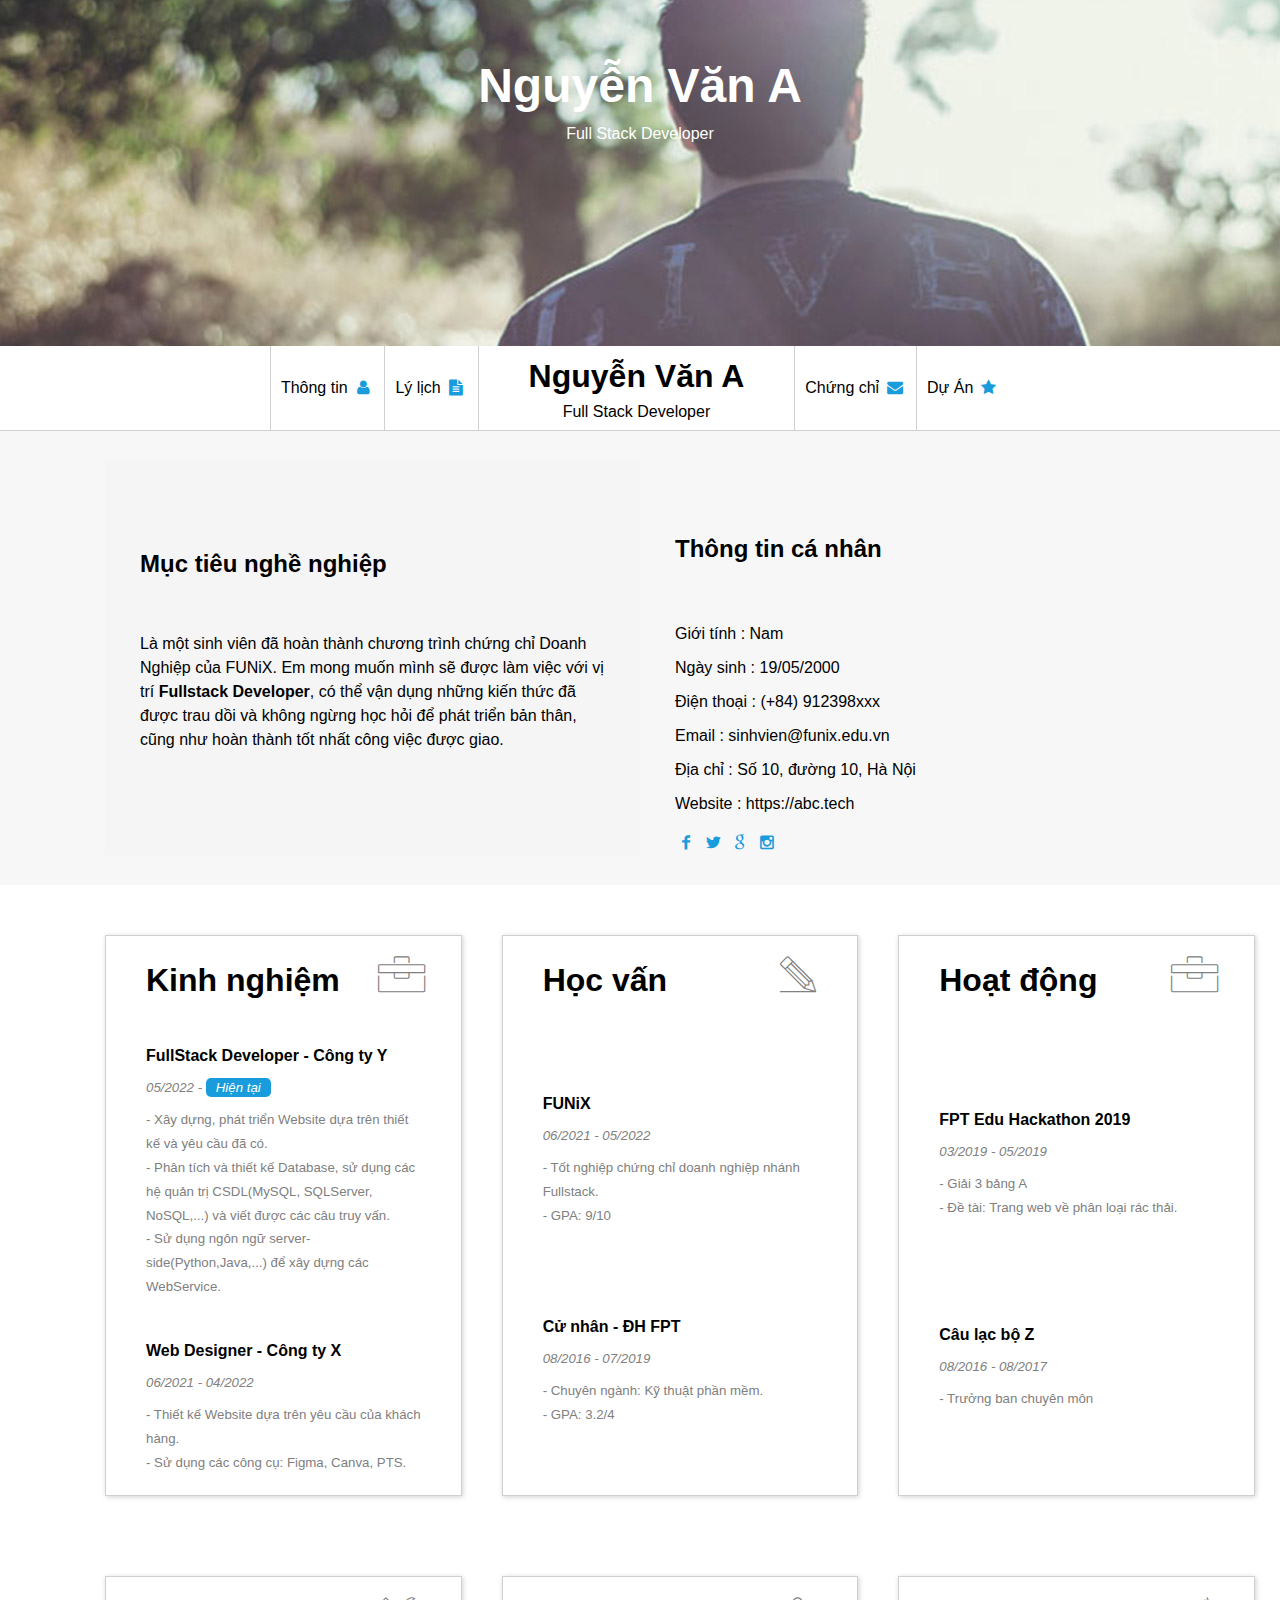
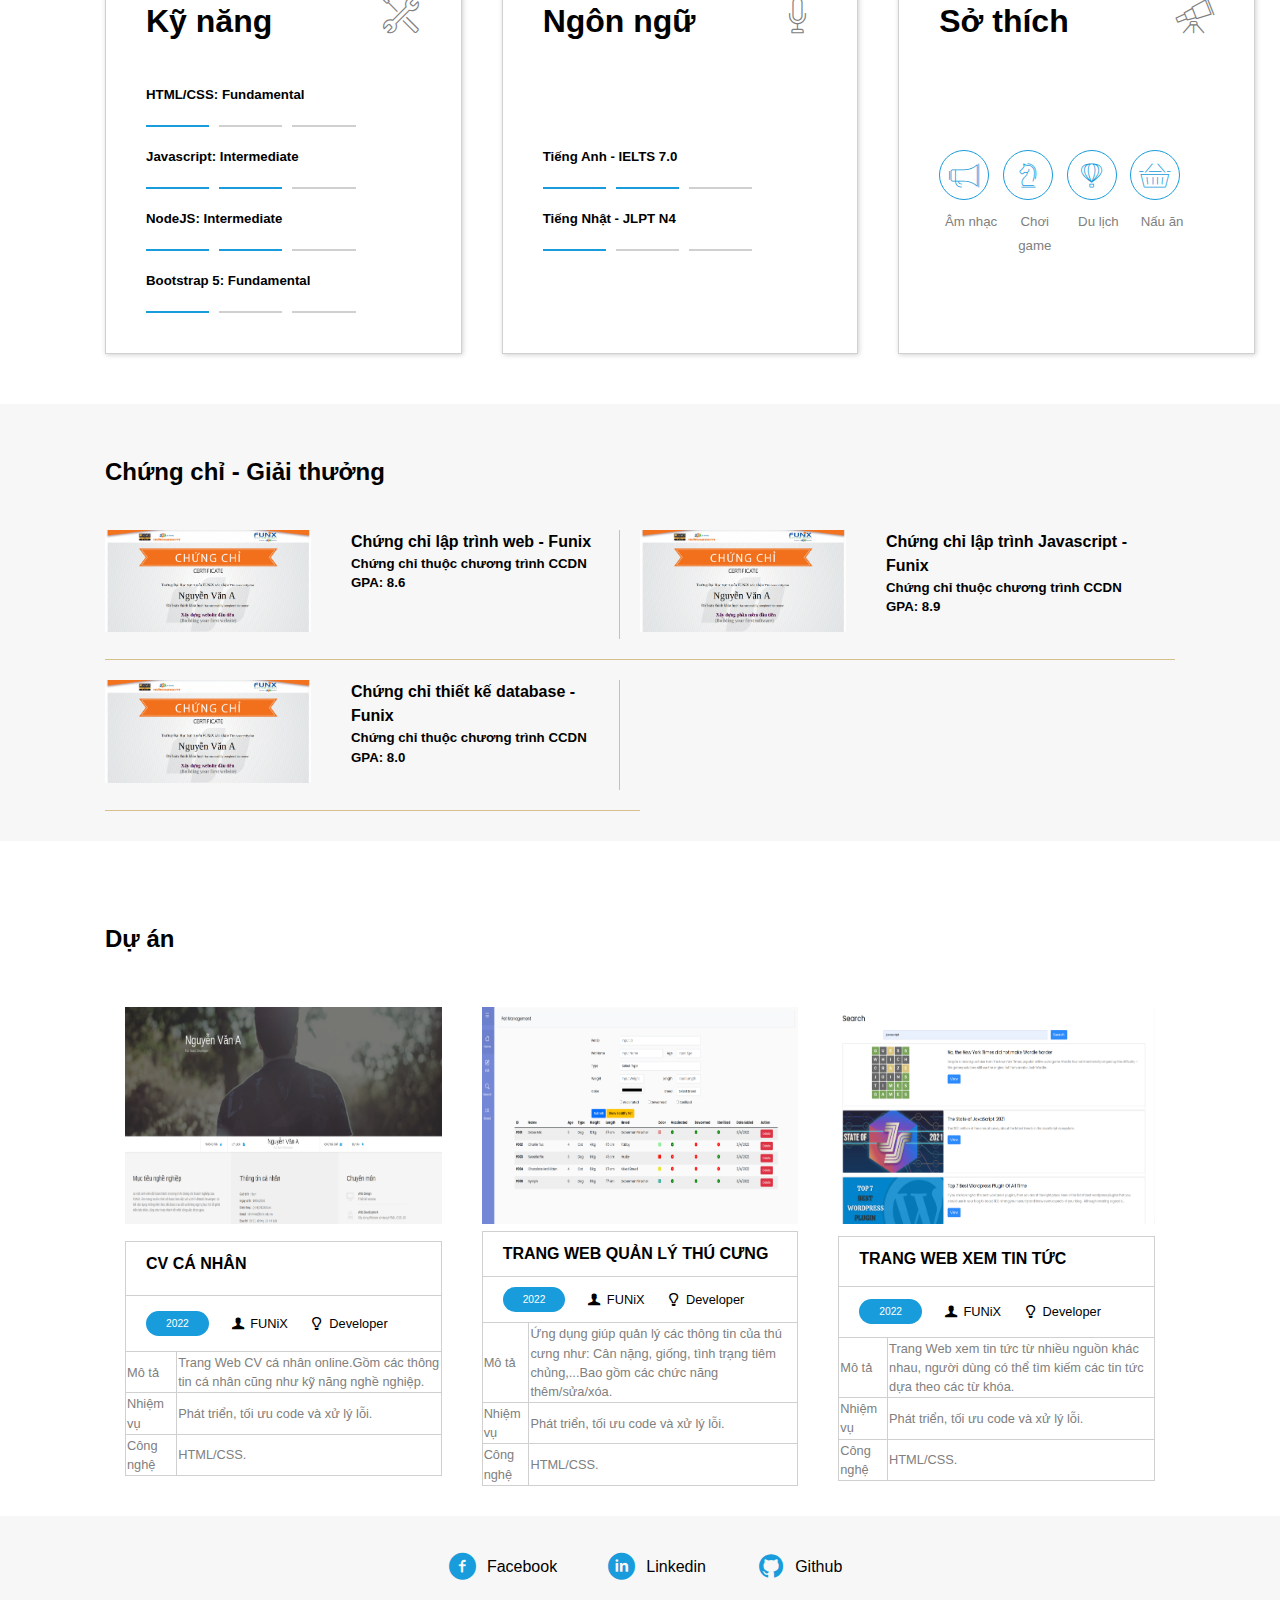
==== index.html @ f77d4abd "Add files via upload" ====
<!DOCTYPE html>
<html lang="en">
  <head>
    <meta charset="UTF-8" />
    <meta http-equiv="X-UA-Compatible" content="IE=edge" />
    <meta name="viewport" content="width=device-width, initial-scale=1.0" />
    <link rel="stylesheet" href="./css/font.css" />
    <link rel="stylesheet" href="./css/laptop.css" />
    <link rel="stylesheet" href="./css/tablet.css" />
    <link rel="stylesheet" href="./css/mobile.css" />
    <link
      href="https://cdn.jsdelivr.net/npm/bootstrap@5.0.2/dist/css/bootstrap.min.css"
      rel="stylesheet"
      integrity="sha384-EVSTQN3/azprG1Anm3QDgpJLIm9Nao0Yz1ztcQTwFspd3yD65VohhpuuCOmLASjC"
      crossorigin="anonymous"
    />
    <title>Assignment 02</title>
  </head>
  <body>
    <!-- Banner -->
    <div id="banner">
      <!-- <img src="/images/banner.jpg" alt="banner" /> -->
      <div class="banner-note">
        <h1 class="name-banner">Nguyễn Văn A</h1>
        <span>Full Stack Developer</span>
      </div>
    </div>
    <!-- Nav-bar -->
    <section id="nav-bar">
      <nav class="container">
        <a href="#">Thông tin <i class="icon-user"></i></a>
        <a href="#">Lý lịch <i class="icon-doc-text-inv"></i></a>
        <div class="name">
          <h1>Nguyễn Văn A</h1>
          <span>Full Stack Developer</span>
        </div>
        <a href="#">Chứng chỉ <i class="icon-mail-alt"></i></a>
        <a href="#">Dự Án <i class="icon-star-1"></i></a>
      </nav>
    </section>
    <!-- Target and personnal info -->
    <section id="about" class="bg-grey">
      <div class="container">
        <!-- target -->
        <div id="target">
          <h1 class="section-title">Mục tiêu nghề nghiệp</h1>
          <p>
            Là một sinh viên đã hoàn thành chương trình chứng chỉ Doanh Nghiệp
            của FUNiX. Em mong muốn mình sẽ được làm việc với vị trí
            <b>Fullstack Developer</b>, có thể vận dụng những kiến thức đã được
            trau dồi và không ngừng học hỏi để phát triển bản thân, cũng như
            hoàn thành tốt nhất công việc được giao.
          </p>
        </div>
        <!-- personal-info -->
        <div id="personal-info" style="margin-top: 20px">
          <h1 class="section-title">Thông tin cá nhân</h1>
          <ul class="mt-40 info">
            <li><span>Giới tính</span> : Nam</li>
            <li><span>Ngày sinh</span> : 19/05/2000</li>
            <li><span>Điện thoại</span> : (+84) 912398xxx</li>
            <li><span>Email</span> : sinhvien@funix.edu.vn</li>
            <li><span>Địa chỉ</span> : Số 10, đường 10, Hà Nội</li>
            <li><span>Website</span> : https://abc.tech</li>
          </ul>
          <div class="icon">
            <i class="icon-facebook-1"></i>
            <i class="icon-twitter"></i>
            <i class="icon-google"></i>
            <i class="icon-instagram"></i>
          </div>
        </div>
      </div>
    </section>
    <!-- job-info -->
    <section id="job-info">
      <div class="container">
        <div class="column-item" style="margin-top: 20px">
          <h1>Kinh nghiệm</h1>
          <i class="ic-toolbox"></i>
          <div class="work-detail">
            <h4>FullStack Developer - Công ty Y</h4>
            <div class="time-line">
              <h5>05/2022 - <span class="recent">Hiện tại</span></h5>
            </div>
            <div class="work-content">
              <h5>
                - Xây dựng, phát triển Website dựa trên thiết kế và yêu cầu đã
                có.<br />
                - Phân tích và thiết kế Database, sử dụng các hệ quản trị
                CSDL(MySQL, SQLServer, NoSQL,...) và viết được các câu truy
                vấn.<br />
                - Sử dụng ngôn ngữ server-side(Python,Java,...) để xây dựng các
                WebService.
              </h5>
            </div>
          </div>
          <div class="work-detail">
            <div class="name-work">
              <h4>Web Designer - Công ty X</h4>
            </div>
            <div class="time-line">
              <h5>06/2021 - 04/2022</h5>
            </div>
            <div class="work-content">
              <h5>
                - Thiết kế Website dựa trên yêu cầu của khách hàng.<br />
                - Sử dụng các công cụ: Figma, Canva, PTS.
              </h5>
            </div>
          </div>
        </div>
        <div class="column-item" style="margin-top: 20px">
          <h1>Học vấn</h1>
          <i class="ic-pencil"></i>
          <div class="work-detail">
            <div class="name-work">
              <h4>FUNiX</h4>
            </div>
            <div class="time-line">
              <h5>06/2021 - 05/2022</h5>
            </div>
            <div class="work-content">
              <h5>
                - Tốt nghiệp chứng chỉ doanh nghiệp nhánh Fullstack.<br />
                - GPA: 9/10
              </h5>
            </div>
          </div>
          <div class="work-detail">
            <div class="name-work">
              <h4>Cử nhân - ĐH FPT</h4>
            </div>
            <div class="time-line">
              <h5>08/2016 - 07/2019</h5>
            </div>
            <div class="work-content">
              <h5>
                - Chuyên ngành: Kỹ thuật phần mềm.<br />
                - GPA: 3.2/4
              </h5>
            </div>
          </div>
        </div>
        <div class="column-item" style="margin-top: 20px">
          <h1>Hoạt động</h1>
          <i class="ic-toolbox"></i>
          <div class="work-detail">
            <div class="name-work">
              <h4>FPT Edu Hackathon 2019</h4>
            </div>
            <div class="time-line">
              <h5>03/2019 - 05/2019</h5>
            </div>
            <div class="work-content">
              <h5>
                - Giải 3 bảng A<br />
                - Đề tài: Trang web về phân loại rác thải.
              </h5>
            </div>
          </div>
          <div class="work-detail">
            <div class="name-work">
              <h4>Câu lạc bộ Z</h4>
            </div>
            <div class="time-line">
              <h5>08/2016 - 08/2017</h5>
            </div>
            <div class="work-content">
              <h5>- Trưởng ban chuyên môn</h5>
            </div>
          </div>
        </div>
        <div class="column-item" style="margin-top: 20px">
          <h1>Kỹ năng</h1>
          <i class="ic-tools-2"></i>
          <div class="skill">
            <div class="skill-item">
              <div class="skill-name">
                <h5>HTML/CSS: Fundamental</h5>
              </div>
              <div class="rate">
                <div class="active"></div>
                <div class="non-active"></div>
                <div class="non-active"></div>
              </div>
            </div>
            <div class="skill-item">
              <div class="skill-name">
                <h5>Javascript: Intermediate</h5>
              </div>
              <div class="rate">
                <div class="active"></div>
                <div class="active"></div>
                <div class="non-active"></div>
              </div>
            </div>
            <div class="skill-item">
              <div class="skill-name">
                <h5>NodeJS: Intermediate</h5>
              </div>
              <div class="rate">
                <div class="active"></div>
                <div class="active"></div>
                <div class="non-active"></div>
              </div>
            </div>
            <div class="skill-item">
              <div class="skill-name">
                <h5>Bootstrap 5: Fundamental</h5>
              </div>
              <div class="rate">
                <div class="active"></div>
                <div class="non-active"></div>
                <div class="non-active"></div>
              </div>
            </div>
          </div>
        </div>
        <div class="column-item" style="margin-top: 20px">
          <h1>Ngôn ngữ</h1>
          <i class="ic-mic"></i>
          <div class="language">
            <div class="language-item">
              <div class="language-name">
                <h5>Tiếng Anh - IELTS 7.0</h5>
              </div>
              <div class="rate">
                <div class="active"></div>
                <div class="active"></div>
                <div class="non-active"></div>
              </div>
            </div>
            <div class="language-item">
              <div class="language-name">
                <h5>Tiếng Nhật - JLPT N4</h5>
              </div>
              <div class="rate">
                <div class="active"></div>
                <div class="non-active"></div>
                <div class="non-active"></div>
              </div>
            </div>
          </div>
        </div>

        <div class="column-item" style="margin-top: 20px">
          <h1>Sở thích</h1>
          <i class="ic-telescope"></i>
          <div class="hobbies">
            <div class="hobbies-item">
              <i class="ic-megaphone"></i>
              <h5>Âm nhạc</h5>
            </div>
            <div class="hobbies-item">
              <i class="ic-strategy"></i>
              <h5>Chơi game</h5>
            </div>
            <div class="hobbies-item">
              <i class="ic-hotairballoon"></i>
              <h5>Du lịch</h5>
            </div>
            <div class="hobbies-item">
              <i class="ic-basket"></i>
              <h5>Nấu ăn</h5>
            </div>
          </div>
        </div>
      </div>
    </section>
    <!-- certificate -->
    <section id="certificate" class="bg-grey">
      <div class="container">
        <h1 class="section-title">Chứng chỉ - Giải thưởng</h1>
        <div class="row-certificate">
          <div class="certificate-item">
            <div class="certificate-image">
              <img src="./images/Cert_WEB.png" />
            </div>
            <div class="certificate-content">
              <h4 class="certificate-name">Chứng chỉ lập trình web - Funix</h4>
              <h5>
                Chứng chỉ thuộc chương trình CCDN<br />
                GPA: 8.6
              </h5>
            </div>
          </div>
          <div class="certificate-item">
            <div class="certificate-image">
              <img src="./images/Cert_PRF.png" />
            </div>
            <div class="certificate-content">
              <h4 class="certificate-name">
                Chứng chỉ lập trình Javascript - Funix
              </h4>
              <h5>
                Chứng chỉ thuộc chương trình CCDN<br />
                GPA: 8.9
              </h5>
            </div>
          </div>
          <div class="certificate-item">
            <div class="certificate-image">
              <img src="./images/Cert_DBI.png" />
            </div>
            <div class="certificate-content">
              <h4 class="certificate-name">
                Chứng chỉ thiết kế database - Funix
              </h4>
              <h5>
                Chứng chỉ thuộc chương trình CCDN<br />
                GPA: 8.0
              </h5>
            </div>
          </div>
        </div>
      </div>
    </section>
    <!-- Project -->
    <section id="project">
      <div class="container">
        <h1 class="section-title">Dự án</h1>
        <div class="row-project">
          <div class="project-item">
            <div class="project-image">
              <img src="images/project_1.png" alt="project cv ca nhan" />
            </div>
            <h4 class="project-name">CV cá nhân</h4>
            <div class="time-line">
              <div class="year">2022</div>
              <div class="company"><i class="icon-user-1"></i> FUNiX</div>
              <div class="position"><i class="icon-lamp"></i> Developer</div>
            </div>
            <div class="project-description">
              <table>
                <tbody>
                  <tr>
                    <td>Mô tả</td>
                    <td>
                      Trang Web CV cá nhân online.Gồm các thông tin cá nhân cũng
                      như kỹ năng nghề nghiệp.
                    </td>
                  </tr>
                  <tr>
                    <td>Nhiệm vụ</td>
                    <td>Phát triển, tối ưu code và xử lý lỗi.</td>
                  </tr>
                  <tr>
                    <td>Công nghệ</td>
                    <td>HTML/CSS.</td>
                  </tr>
                </tbody>
              </table>
            </div>
          </div>
          <div class="project-item">
            <div class="project-image">
              <img
                src="images/project_2.png"
                alt="project trang web quan ly thu cung"
              />
            </div>
            <h4 class="project-name">Trang web quản lý thú cưng</h4>
            <div class="time-line">
              <div class="year">2022</div>
              <div class="company"><i class="icon-user-1"></i> FUNiX</div>
              <div class="position"><i class="icon-lamp"></i> Developer</div>
            </div>
            <div class="project-description">
              <table>
                <tbody>
                  <tr>
                    <td>Mô tả</td>
                    <td>
                      Ứng dụng giúp quản lý các thông tin của thú cưng như: Cân
                      nặng, giống, tình trạng tiêm chủng,...Bao gồm các chức
                      năng thêm/sửa/xóa.
                    </td>
                  </tr>
                  <tr>
                    <td>Nhiệm vụ</td>
                    <td>Phát triển, tối ưu code và xử lý lỗi.</td>
                  </tr>
                  <tr>
                    <td>Công nghệ</td>
                    <td>HTML/CSS.</td>
                  </tr>
                </tbody>
              </table>
            </div>
          </div>
          <div class="project-item">
            <div class="project-image">
              <img
                src="images/project_3.png"
                alt="project trang web xem tin tuc"
              />
            </div>
            <h4 class="project-name">Trang web xem tin tức</h4>
            <div class="time-line">
              <div class="year">2022</div>
              <div class="company"><i class="icon-user-1"></i> FUNiX</div>
              <div class="position"><i class="icon-lamp"></i> Developer</div>
            </div>
            <div class="project-description">
              <table>
                <tbody>
                  <tr>
                    <td>Mô tả</td>
                    <td>
                      Trang Web xem tin tức từ nhiều nguồn khác nhau, người dùng
                      có thể tìm kiếm các tin tức dựa theo các từ khóa.
                    </td>
                  </tr>
                  <tr>
                    <td>Nhiệm vụ</td>
                    <td>Phát triển, tối ưu code và xử lý lỗi.</td>
                  </tr>
                  <tr>
                    <td>Công nghệ</td>
                    <td>HTML/CSS.</td>
                  </tr>
                </tbody>
              </table>
            </div>
          </div>
        </div>
      </div>
    </section>
    <!-- Footer -->
    <section id="footer" class="bg-grey">
      <div class="container">
        <ul>
          <li><i class="icon-facebook-circled"></i>Facebook</li>
          <li><i class="icon-linkedin-circled"></i>Linkedin</li>
          <li><i class="icon-github-circled"></i>Github</li>
        </ul>
      </div>
    </section>
    <!-- Javascript -->
    <script
      src="https://cdn.jsdelivr.net/npm/bootstrap@5.0.2/dist/js/bootstrap.bundle.min.js"
      integrity="sha384-MrcW6ZMFYlzcLA8Nl+NtUVF0sA7MsXsP1UyJoMp4YLEuNSfAP+JcXn/tWtIaxVXM"
      crossorigin="anonymous"
    ></script>
  </body>
</html>
---- css/font.css ----
@font-face {
	font-family: 'open_sanslight';
	src: url('../fonts/OpenSans-Light-webfont.eot');
	src: url('../fonts/OpenSans-Light-webfont.eot#iefix') format('embedded-opentype'),
		url('../fonts/OpenSans-Light-webfont.woff') format('woff'),
		url('../fonts/OpenSans-Light-webfont.ttf') format('truetype'),
		url('../fonts/OpenSans-Light-webfont.svg#open_sanslight') format('svg');
	font-weight: normal;
	font-style: normal;

}

@font-face {
	font-family: 'open_sansitalic';
	src: url('../fonts/OpenSans-Italic-webfont.eot');
	src: url('../fonts/OpenSans-Italic-webfont.eot#iefix') format('embedded-opentype'),
		url('../fonts/OpenSans-Italic-webfont.woff') format('woff'),
		url('../fonts/OpenSans-Italic-webfont.ttf') format('truetype'),
		url('../fonts/OpenSans-Italic-webfont.svg#open_sansitalic') format('svg');
	font-weight: normal;
	font-style: normal;

}

@font-face {
	font-family: 'open_sanssemibold';
	src: url('../fonts/OpenSans-Semibold-webfont.eot');
	src: url('../fonts/OpenSans-Semibold-webfont.eot#iefix') format('embedded-opentype'),
		url('../fonts/OpenSans-Semibold-webfont.woff') format('woff'),
		url('../fonts/OpenSans-Semibold-webfont.ttf') format('truetype'),
		url('../fonts/OpenSans-Semibold-webfont.svg#open_sanssemibold') format('svg');
	font-weight: normal;
	font-style: normal;

}


@font-face {
	font-family: 'open_sanslight_italic';
	src: url('../fonts/OpenSans-LightItalic-webfont.eot');
	src: url('../fonts/OpenSans-LightItalic-webfont.eot#iefix') format('embedded-opentype'),
		url('../fonts/OpenSans-LightItalic-webfont.woff') format('woff'),
		url('../fonts/OpenSans-LightItalic-webfont.ttf') format('truetype'),
		url('../fonts/OpenSans-LightItalic-webfont.svg#open_sanslight_italic') format('svg');
	font-weight: normal;
	font-style: normal;

}

@font-face {
	font-family: 'open_sansregular';
	src: url('../fonts/OpenSans-Regular-webfont.eot');
	src: url('../fonts/OpenSans-Regular-webfont.eot#iefix') format('embedded-opentype'),
		url('../fonts/OpenSans-Regular-webfont.woff') format('woff'),
		url('../fonts/OpenSans-Regular-webfont.ttf') format('truetype'),
		url('../fonts/OpenSans-Regular-webfont.svg#open_sansregular') format('svg');
	font-weight: normal;
	font-style: normal;

}


@font-face {
	font-family: 'fontello';
	src: url('../fonts/fontello.eot');
	src: url('../fonts/fontello.eot#iefix') format('embedded-opentype'),
		url('../fonts/fontello.woff') format('woff'),
		url('../fonts/fontello.ttf') format('truetype'),
		url('../fonts/fontello.svg#fontello') format('svg');
	font-weight: normal;
	font-style: normal;
}

[class^="icon-"]:before,
[class*=" icon-"]:before {
	font-family: "fontello";
	font-style: normal;
	font-weight: normal;
	speak-as: none;

	display: inline-block;
	text-decoration: inherit;
	width: 1em;
	margin-right: .2em;
	text-align: center;
	/* opacity: .8; */

	/* For safety - reset parent styles, that can break glyph codes*/
	font-variant: normal;
	text-transform: none;

	/* fix buttons height, for twitter bootstrap */
	line-height: 1em;

	/* Animation center compensation - margins should be symmetric */
	/* remove if not needed */
	margin-left: .2em;

	/* you can be more comfortable with increased icons size */
	/* font-size: 120%; */

	/* Font smoothing. That was taken from TWBS */
	-webkit-font-smoothing: antialiased;
	-moz-osx-font-smoothing: grayscale;

	/* Uncomment for 3D effect */
	/* text-shadow: 1px 1px 1px rgba(127, 127, 127, 0.3); */
}

.icon-emo-happy:before {
	content: '\e800';
}

/* '' */
.icon-emo-wink:before {
	content: '\e801';
}

/* '' */
.icon-emo-wink2:before {
	content: '\e802';
}

/* '' */
.icon-emo-unhappy:before {
	content: '\e803';
}

/* '' */
.icon-emo-sleep:before {
	content: '\e804';
}

/* '' */
.icon-emo-thumbsup:before {
	content: '\e805';
}

/* '' */
.icon-emo-devil:before {
	content: '\e806';
}

/* '' */
.icon-emo-surprised:before {
	content: '\e807';
}

/* '' */
.icon-emo-tongue:before {
	content: '\e808';
}

/* '' */
.icon-emo-coffee:before {
	content: '\e809';
}

/* '' */
.icon-emo-sunglasses:before {
	content: '\e80a';
}

/* '' */
.icon-emo-displeased:before {
	content: '\e80b';
}

/* '' */
.icon-emo-beer:before {
	content: '\e80c';
}

/* '' */
.icon-emo-grin:before {
	content: '\e80d';
}

/* '' */
.icon-emo-angry:before {
	content: '\e80e';
}

/* '' */
.icon-emo-saint:before {
	content: '\e80f';
}

/* '' */
.icon-emo-cry:before {
	content: '\e810';
}

/* '' */
.icon-emo-shoot:before {
	content: '\e811';
}

/* '' */
.icon-emo-squint:before {
	content: '\e812';
}

/* '' */
.icon-emo-laugh:before {
	content: '\e813';
}

/* '' */
.icon-spin1:before {
	content: '\e814';
}

/* '' */
.icon-spin2:before {
	content: '\e815';
}

/* '' */
.icon-spin3:before {
	content: '\e816';
}

/* '' */
.icon-spin4:before {
	content: '\e817';
}

/* '' */
.icon-spin5:before {
	content: '\e818';
}

/* '' */
.icon-spin6:before {
	content: '\e819';
}

/* '' */
.icon-firefox:before {
	content: '\e81a';
}

/* '' */
.icon-chrome:before {
	content: '\e81b';
}

/* '' */
.icon-opera:before {
	content: '\e81c';
}

/* '' */
.icon-ie:before {
	content: '\e81d';
}

/* '' */
.icon-crown:before {
	content: '\e81e';
}

/* '' */
.icon-crown-plus:before {
	content: '\e81f';
}

/* '' */
.icon-crown-minus:before {
	content: '\e820';
}

/* '' */
.icon-marquee:before {
	content: '\e821';
}

/* '' */
.icon-glass:before {
	content: '\e822';
}

/* '' */
.icon-music:before {
	content: '\e823';
}

/* '' */
.icon-search:before {
	content: '\e824';
}

/* '' */
.icon-mail:before {
	content: '\e825';
}

/* '' */
.icon-mail-alt:before {
	content: '\e826';
}

/* '' */
.icon-mail-squared:before {
	content: '\e827';
}

/* '' */
.icon-heart:before {
	content: '\e828';
}

/* '' */
.icon-heart-empty:before {
	content: '\e829';
}

/* '' */
.icon-star-1:before {
	content: '\e82a';
}

/* '' */
.icon-star-empty-1:before {
	content: '\e82b';
}

/* '' */
.icon-star-half:before {
	content: '\e82c';
}

/* '' */
.icon-star-half-alt:before {
	content: '\e82d';
}

/* '' */
.icon-user:before {
	content: '\e82e';
}

/* '' */
.icon-user-plus:before {
	content: '\e82f';
}

/* '' */
.icon-user-times:before {
	content: '\e830';
}

/* '' */
.icon-users:before {
	content: '\e831';
}

/* '' */
.icon-male:before {
	content: '\e832';
}

/* '' */
.icon-female:before {
	content: '\e833';
}

/* '' */
.icon-child:before {
	content: '\e834';
}

/* '' */
.icon-user-secret:before {
	content: '\e835';
}

/* '' */
.icon-video:before {
	content: '\e836';
}

/* '' */
.icon-videocam:before {
	content: '\e837';
}

/* '' */
.icon-picture:before {
	content: '\e838';
}

/* '' */
.icon-camera:before {
	content: '\e839';
}

/* '' */
.icon-camera-alt:before {
	content: '\e83a';
}

/* '' */
.icon-th-large:before {
	content: '\e83b';
}

/* '' */
.icon-th:before {
	content: '\e83c';
}

/* '' */
.icon-th-list:before {
	content: '\e83d';
}

/* '' */
.icon-ok:before {
	content: '\e83e';
}

/* '' */
.icon-ok-circled:before {
	content: '\e83f';
}

/* '' */
.icon-ok-circled2:before {
	content: '\e840';
}

/* '' */
.icon-ok-squared:before {
	content: '\e841';
}

/* '' */
.icon-cancel:before {
	content: '\e842';
}

/* '' */
.icon-cancel-circled:before {
	content: '\e843';
}

/* '' */
.icon-cancel-circled2:before {
	content: '\e844';
}

/* '' */
.icon-plus:before {
	content: '\e845';
}

/* '' */
.icon-plus-circled:before {
	content: '\e846';
}

/* '' */
.icon-plus-squared:before {
	content: '\e847';
}

/* '' */
.icon-plus-squared-alt:before {
	content: '\e848';
}

/* '' */
.icon-minus:before {
	content: '\e849';
}

/* '' */
.icon-minus-circled:before {
	content: '\e84a';
}

/* '' */
.icon-minus-squared:before {
	content: '\e84b';
}

/* '' */
.icon-minus-squared-alt:before {
	content: '\e84c';
}

/* '' */
.icon-help:before {
	content: '\e84d';
}

/* '' */
.icon-help-circled:before {
	content: '\e84e';
}

/* '' */
.icon-info-circled:before {
	content: '\e84f';
}

/* '' */
.icon-info:before {
	content: '\e850';
}

/* '' */
.icon-home:before {
	content: '\e851';
}

/* '' */
.icon-link:before {
	content: '\e852';
}

/* '' */
.icon-unlink:before {
	content: '\e853';
}

/* '' */
.icon-link-ext:before {
	content: '\e854';
}

/* '' */
.icon-link-ext-alt:before {
	content: '\e855';
}

/* '' */
.icon-attach:before {
	content: '\e856';
}

/* '' */
.icon-lock:before {
	content: '\e857';
}

/* '' */
.icon-lock-open:before {
	content: '\e858';
}

/* '' */
.icon-lock-open-alt:before {
	content: '\e859';
}

/* '' */
.icon-pin:before {
	content: '\e85a';
}

/* '' */
.icon-eye:before {
	content: '\e85b';
}

/* '' */
.icon-eye-off:before {
	content: '\e85c';
}

/* '' */
.icon-tag-1:before {
	content: '\e85d';
}

/* '' */
.icon-tags:before {
	content: '\e85e';
}

/* '' */
.icon-bookmark:before {
	content: '\e85f';
}

/* '' */
.icon-bookmark-empty:before {
	content: '\e860';
}

/* '' */
.icon-flag:before {
	content: '\e861';
}

/* '' */
.icon-flag-empty:before {
	content: '\e862';
}

/* '' */
.icon-flag-checkered:before {
	content: '\e863';
}

/* '' */
.icon-thumbs-up:before {
	content: '\e864';
}

/* '' */
.icon-thumbs-down:before {
	content: '\e865';
}

/* '' */
.icon-thumbs-up-alt:before {
	content: '\e866';
}

/* '' */
.icon-thumbs-down-alt:before {
	content: '\e867';
}

/* '' */
.icon-download:before {
	content: '\e868';
}

/* '' */
.icon-upload:before {
	content: '\e869';
}

/* '' */
.icon-download-cloud:before {
	content: '\e86a';
}

/* '' */
.icon-upload-cloud:before {
	content: '\e86b';
}

/* '' */
.icon-reply:before {
	content: '\e86c';
}

/* '' */
.icon-reply-all:before {
	content: '\e86d';
}

/* '' */
.icon-forward:before {
	content: '\e86e';
}

/* '' */
.icon-quote-left:before {
	content: '\e86f';
}

/* '' */
.icon-quote-right:before {
	content: '\e870';
}

/* '' */
.icon-code:before {
	content: '\e871';
}

/* '' */
.icon-export:before {
	content: '\e872';
}

/* '' */
.icon-export-alt:before {
	content: '\e873';
}

/* '' */
.icon-share:before {
	content: '\e874';
}

/* '' */
.icon-share-squared:before {
	content: '\e875';
}

/* '' */
.icon-pencil:before {
	content: '\e876';
}

/* '' */
.icon-pencil-squared:before {
	content: '\e877';
}

/* '' */
.icon-edit:before {
	content: '\e878';
}

/* '' */
.icon-print:before {
	content: '\e879';
}

/* '' */
.icon-retweet:before {
	content: '\e87a';
}

/* '' */
.icon-keyboard:before {
	content: '\e87b';
}

/* '' */
.icon-gamepad:before {
	content: '\e87c';
}

/* '' */
.icon-comment:before {
	content: '\e87d';
}

/* '' */
.icon-chat:before {
	content: '\e87e';
}

/* '' */
.icon-comment-empty:before {
	content: '\e87f';
}

/* '' */
.icon-chat-empty:before {
	content: '\e880';
}

/* '' */
.icon-bell:before {
	content: '\e881';
}

/* '' */
.icon-bell-alt:before {
	content: '\e882';
}

/* '' */
.icon-bell-off:before {
	content: '\e883';
}

/* '' */
.icon-bell-off-empty:before {
	content: '\e884';
}

/* '' */
.icon-attention-alt:before {
	content: '\e885';
}

/* '' */
.icon-attention:before {
	content: '\e886';
}

/* '' */
.icon-attention-circled:before {
	content: '\e887';
}

/* '' */
.icon-location:before {
	content: '\e888';
}

/* '' */
.icon-direction:before {
	content: '\e889';
}

/* '' */
.icon-compass:before {
	content: '\e88a';
}

/* '' */
.icon-trash:before {
	content: '\e88b';
}

/* '' */
.icon-trash-empty:before {
	content: '\e88c';
}

/* '' */
.icon-doc:before {
	content: '\e88d';
}

/* '' */
.icon-docs:before {
	content: '\e88e';
}

/* '' */
.icon-doc-text:before {
	content: '\e88f';
}

/* '' */
.icon-doc-inv:before {
	content: '\e890';
}

/* '' */
.icon-doc-text-inv:before {
	content: '\e891';
}

/* '' */
.icon-file-pdf:before {
	content: '\e892';
}

/* '' */
.icon-file-word:before {
	content: '\e893';
}

/* '' */
.icon-file-excel:before {
	content: '\e894';
}

/* '' */
.icon-file-powerpoint:before {
	content: '\e895';
}

/* '' */
.icon-file-image:before {
	content: '\e896';
}

/* '' */
.icon-file-archive:before {
	content: '\e897';
}

/* '' */
.icon-file-audio:before {
	content: '\e898';
}

/* '' */
.icon-file-video:before {
	content: '\e899';
}

/* '' */
.icon-file-code:before {
	content: '\e89a';
}

/* '' */
.icon-folder:before {
	content: '\e89b';
}

/* '' */
.icon-folder-open:before {
	content: '\e89c';
}

/* '' */
.icon-folder-empty:before {
	content: '\e89d';
}

/* '' */
.icon-folder-open-empty:before {
	content: '\e89e';
}

/* '' */
.icon-box:before {
	content: '\e89f';
}

/* '' */
.icon-rss:before {
	content: '\e8a0';
}

/* '' */
.icon-rss-squared:before {
	content: '\e8a1';
}

/* '' */
.icon-phone:before {
	content: '\e8a2';
}

/* '' */
.icon-phone-squared:before {
	content: '\e8a3';
}

/* '' */
.icon-fax:before {
	content: '\e8a4';
}

/* '' */
.icon-menu:before {
	content: '\e8a5';
}

/* '' */
.icon-cog:before {
	content: '\e8a6';
}

/* '' */
.icon-cog-alt:before {
	content: '\e8a7';
}

/* '' */
.icon-wrench:before {
	content: '\e8a8';
}

/* '' */
.icon-sliders:before {
	content: '\e8a9';
}

/* '' */
.icon-basket:before {
	content: '\e8aa';
}

/* '' */
.icon-cart-plus:before {
	content: '\e8ab';
}

/* '' */
.icon-cart-arrow-down:before {
	content: '\e8ac';
}

/* '' */
.icon-calendar:before {
	content: '\e8ad';
}

/* '' */
.icon-calendar-empty:before {
	content: '\e8ae';
}

/* '' */
.icon-login:before {
	content: '\e8af';
}

/* '' */
.icon-logout:before {
	content: '\e8b0';
}

/* '' */
.icon-mic:before {
	content: '\e8b1';
}

/* '' */
.icon-mute:before {
	content: '\e8b2';
}

/* '' */
.icon-volume-off:before {
	content: '\e8b3';
}

/* '' */
.icon-volume-down:before {
	content: '\e8b4';
}

/* '' */
.icon-volume-up:before {
	content: '\e8b5';
}

/* '' */
.icon-headphones:before {
	content: '\e8b6';
}

/* '' */
.icon-clock:before {
	content: '\e8b7';
}

/* '' */
.icon-lightbulb:before {
	content: '\e8b8';
}

/* '' */
.icon-block:before {
	content: '\e8b9';
}

/* '' */
.icon-resize-full:before {
	content: '\e8ba';
}

/* '' */
.icon-resize-full-alt:before {
	content: '\e8bb';
}

/* '' */
.icon-resize-small:before {
	content: '\e8bc';
}

/* '' */
.icon-resize-vertical:before {
	content: '\e8bd';
}

/* '' */
.icon-resize-horizontal:before {
	content: '\e8be';
}

/* '' */
.icon-move:before {
	content: '\e8bf';
}

/* '' */
.icon-zoom-in:before {
	content: '\e8c0';
}

/* '' */
.icon-zoom-out:before {
	content: '\e8c1';
}

/* '' */
.icon-down-circled2:before {
	content: '\e8c2';
}

/* '' */
.icon-up-circled2:before {
	content: '\e8c3';
}

/* '' */
.icon-left-circled2:before {
	content: '\e8c4';
}

/* '' */
.icon-right-circled2:before {
	content: '\e8c5';
}

/* '' */
.icon-down-dir:before {
	content: '\e8c6';
}

/* '' */
.icon-up-dir:before {
	content: '\e8c7';
}

/* '' */
.icon-left-dir:before {
	content: '\e8c8';
}

/* '' */
.icon-right-dir:before {
	content: '\e8c9';
}

/* '' */
.icon-down-open:before {
	content: '\e8ca';
}

/* '' */
.icon-left-open:before {
	content: '\e8cb';
}

/* '' */
.icon-right-open:before {
	content: '\e8cc';
}

/* '' */
.icon-up-open:before {
	content: '\e8cd';
}

/* '' */
.icon-angle-left:before {
	content: '\e8ce';
}

/* '' */
.icon-angle-right:before {
	content: '\e8cf';
}

/* '' */
.icon-angle-up:before {
	content: '\e8d0';
}

/* '' */
.icon-angle-down:before {
	content: '\e8d1';
}

/* '' */
.icon-angle-circled-left:before {
	content: '\e8d2';
}

/* '' */
.icon-angle-circled-right:before {
	content: '\e8d3';
}

/* '' */
.icon-angle-circled-up:before {
	content: '\e8d4';
}

/* '' */
.icon-angle-circled-down:before {
	content: '\e8d5';
}

/* '' */
.icon-angle-double-left:before {
	content: '\e8d6';
}

/* '' */
.icon-angle-double-right:before {
	content: '\e8d7';
}

/* '' */
.icon-angle-double-up:before {
	content: '\e8d8';
}

/* '' */
.icon-angle-double-down:before {
	content: '\e8d9';
}

/* '' */
.icon-down:before {
	content: '\e8da';
}

/* '' */
.icon-left:before {
	content: '\e8db';
}

/* '' */
.icon-right:before {
	content: '\e8dc';
}

/* '' */
.icon-up:before {
	content: '\e8dd';
}

/* '' */
.icon-down-big:before {
	content: '\e8de';
}

/* '' */
.icon-left-big:before {
	content: '\e8df';
}

/* '' */
.icon-right-big:before {
	content: '\e8e0';
}

/* '' */
.icon-up-big:before {
	content: '\e8e1';
}

/* '' */
.icon-right-hand:before {
	content: '\e8e2';
}

/* '' */
.icon-left-hand:before {
	content: '\e8e3';
}

/* '' */
.icon-up-hand:before {
	content: '\e8e4';
}

/* '' */
.icon-down-hand:before {
	content: '\e8e5';
}

/* '' */
.icon-left-circled:before {
	content: '\e8e6';
}

/* '' */
.icon-right-circled:before {
	content: '\e8e7';
}

/* '' */
.icon-up-circled:before {
	content: '\e8e8';
}

/* '' */
.icon-down-circled:before {
	content: '\e8e9';
}

/* '' */
.icon-cw:before {
	content: '\e8ea';
}

/* '' */
.icon-ccw:before {
	content: '\e8eb';
}

/* '' */
.icon-arrows-cw:before {
	content: '\e8ec';
}

/* '' */
.icon-level-up:before {
	content: '\e8ed';
}

/* '' */
.icon-level-down:before {
	content: '\e8ee';
}

/* '' */
.icon-shuffle:before {
	content: '\e8ef';
}

/* '' */
.icon-exchange:before {
	content: '\e8f0';
}

/* '' */
.icon-history:before {
	content: '\e8f1';
}

/* '' */
.icon-expand:before {
	content: '\e8f2';
}

/* '' */
.icon-collapse:before {
	content: '\e8f3';
}

/* '' */
.icon-expand-right:before {
	content: '\e8f4';
}

/* '' */
.icon-collapse-left:before {
	content: '\e8f5';
}

/* '' */
.icon-play:before {
	content: '\e8f6';
}

/* '' */
.icon-play-circled:before {
	content: '\e8f7';
}

/* '' */
.icon-play-circled2:before {
	content: '\e8f8';
}

/* '' */
.icon-stop:before {
	content: '\e8f9';
}

/* '' */
.icon-pause:before {
	content: '\e8fa';
}

/* '' */
.icon-to-end:before {
	content: '\e8fb';
}

/* '' */
.icon-to-end-alt:before {
	content: '\e8fc';
}

/* '' */
.icon-to-start:before {
	content: '\e8fd';
}

/* '' */
.icon-to-start-alt:before {
	content: '\e8fe';
}

/* '' */
.icon-fast-fw:before {
	content: '\e8ff';
}

/* '' */
.icon-fast-bw:before {
	content: '\e900';
}

/* '' */
.icon-eject:before {
	content: '\e901';
}

/* '' */
.icon-target:before {
	content: '\e902';
}

/* '' */
.icon-signal:before {
	content: '\e903';
}

/* '' */
.icon-wifi:before {
	content: '\e904';
}

/* '' */
.icon-award:before {
	content: '\e905';
}

/* '' */
.icon-desktop:before {
	content: '\e906';
}

/* '' */
.icon-laptop:before {
	content: '\e907';
}

/* '' */
.icon-tablet:before {
	content: '\e908';
}

/* '' */
.icon-mobile:before {
	content: '\e909';
}

/* '' */
.icon-inbox:before {
	content: '\e90a';
}

/* '' */
.icon-globe:before {
	content: '\e90b';
}

/* '' */
.icon-sun:before {
	content: '\e90c';
}

/* '' */
.icon-cloud:before {
	content: '\e90d';
}

/* '' */
.icon-flash:before {
	content: '\e90e';
}

/* '' */
.icon-moon:before {
	content: '\e90f';
}

/* '' */
.icon-umbrella-1:before {
	content: '\e910';
}

/* '' */
.icon-flight:before {
	content: '\e911';
}

/* '' */
.icon-fighter-jet:before {
	content: '\e912';
}

/* '' */
.icon-paper-plane:before {
	content: '\e913';
}

/* '' */
.icon-paper-plane-empty:before {
	content: '\e914';
}

/* '' */
.icon-space-shuttle:before {
	content: '\e915';
}

/* '' */
.icon-leaf:before {
	content: '\e916';
}

/* '' */
.icon-font:before {
	content: '\e917';
}

/* '' */
.icon-bold:before {
	content: '\e918';
}

/* '' */
.icon-medium:before {
	content: '\e919';
}

/* '' */
.icon-italic:before {
	content: '\e91a';
}

/* '' */
.icon-header:before {
	content: '\e91b';
}

/* '' */
.icon-paragraph:before {
	content: '\e91c';
}

/* '' */
.icon-text-height:before {
	content: '\e91d';
}

/* '' */
.icon-text-width:before {
	content: '\e91e';
}

/* '' */
.icon-align-left:before {
	content: '\e91f';
}

/* '' */
.icon-align-center:before {
	content: '\e920';
}

/* '' */
.icon-align-right:before {
	content: '\e921';
}

/* '' */
.icon-align-justify:before {
	content: '\e922';
}

/* '' */
.icon-list:before {
	content: '\e923';
}

/* '' */
.icon-indent-left:before {
	content: '\e924';
}

/* '' */
.icon-indent-right:before {
	content: '\e925';
}

/* '' */
.icon-list-bullet:before {
	content: '\e926';
}

/* '' */
.icon-list-numbered:before {
	content: '\e927';
}

/* '' */
.icon-strike:before {
	content: '\e928';
}

/* '' */
.icon-underline:before {
	content: '\e929';
}

/* '' */
.icon-superscript:before {
	content: '\e92a';
}

/* '' */
.icon-subscript:before {
	content: '\e92b';
}

/* '' */
.icon-table:before {
	content: '\e92c';
}

/* '' */
.icon-columns:before {
	content: '\e92d';
}

/* '' */
.icon-crop:before {
	content: '\e92e';
}

/* '' */
.icon-scissors:before {
	content: '\e92f';
}

/* '' */
.icon-paste:before {
	content: '\e930';
}

/* '' */
.icon-briefcase:before {
	content: '\e931';
}

/* '' */
.icon-suitcase:before {
	content: '\e932';
}

/* '' */
.icon-ellipsis:before {
	content: '\e933';
}

/* '' */
.icon-ellipsis-vert:before {
	content: '\e934';
}

/* '' */
.icon-off:before {
	content: '\e935';
}

/* '' */
.icon-road:before {
	content: '\e936';
}

/* '' */
.icon-list-alt:before {
	content: '\e937';
}

/* '' */
.icon-qrcode:before {
	content: '\e938';
}

/* '' */
.icon-barcode:before {
	content: '\e939';
}

/* '' */
.icon-book:before {
	content: '\e93a';
}

/* '' */
.icon-ajust:before {
	content: '\e93b';
}

/* '' */
.icon-tint:before {
	content: '\e93c';
}

/* '' */
.icon-toggle-off:before {
	content: '\e93d';
}

/* '' */
.icon-toggle-on:before {
	content: '\e93e';
}

/* '' */
.icon-check:before {
	content: '\e93f';
}

/* '' */
.icon-check-empty:before {
	content: '\e940';
}

/* '' */
.icon-circle:before {
	content: '\e941';
}

/* '' */
.icon-circle-empty:before {
	content: '\e942';
}

/* '' */
.icon-circle-thin:before {
	content: '\e943';
}

/* '' */
.icon-circle-notch:before {
	content: '\e944';
}

/* '' */
.icon-dot-circled:before {
	content: '\e945';
}

/* '' */
.icon-asterisk:before {
	content: '\e946';
}

/* '' */
.icon-gift:before {
	content: '\e947';
}

/* '' */
.icon-fire:before {
	content: '\e948';
}

/* '' */
.icon-magnet:before {
	content: '\e949';
}

/* '' */
.icon-chart-bar:before {
	content: '\e94a';
}

/* '' */
.icon-chart-area:before {
	content: '\e94b';
}

/* '' */
.icon-chart-pie:before {
	content: '\e94c';
}

/* '' */
.icon-chart-line:before {
	content: '\e94d';
}

/* '' */
.icon-ticket:before {
	content: '\e94e';
}

/* '' */
.icon-credit-card:before {
	content: '\e94f';
}

/* '' */
.icon-floppy:before {
	content: '\e950';
}

/* '' */
.icon-megaphone:before {
	content: '\e951';
}

/* '' */
.icon-hdd:before {
	content: '\e952';
}

/* '' */
.icon-key:before {
	content: '\e953';
}

/* '' */
.icon-fork:before {
	content: '\e954';
}

/* '' */
.icon-rocket:before {
	content: '\e955';
}

/* '' */
.icon-bug:before {
	content: '\e956';
}

/* '' */
.icon-certificate:before {
	content: '\e957';
}

/* '' */
.icon-tasks:before {
	content: '\e958';
}

/* '' */
.icon-filter:before {
	content: '\e959';
}

/* '' */
.icon-beaker:before {
	content: '\e95a';
}

/* '' */
.icon-magic:before {
	content: '\e95b';
}

/* '' */
.icon-cab:before {
	content: '\e95c';
}

/* '' */
.icon-taxi:before {
	content: '\e95d';
}

/* '' */
.icon-truck:before {
	content: '\e95e';
}

/* '' */
.icon-bus:before {
	content: '\e95f';
}

/* '' */
.icon-bicycle:before {
	content: '\e960';
}

/* '' */
.icon-motorcycle:before {
	content: '\e961';
}

/* '' */
.icon-train:before {
	content: '\e962';
}

/* '' */
.icon-subway:before {
	content: '\e963';
}

/* '' */
.icon-ship:before {
	content: '\e964';
}

/* '' */
.icon-money:before {
	content: '\e965';
}

/* '' */
.icon-euro:before {
	content: '\e966';
}

/* '' */
.icon-pound:before {
	content: '\e967';
}

/* '' */
.icon-dollar:before {
	content: '\e968';
}

/* '' */
.icon-rupee:before {
	content: '\e969';
}

/* '' */
.icon-yen:before {
	content: '\e96a';
}

/* '' */
.icon-rouble:before {
	content: '\e96b';
}

/* '' */
.icon-shekel:before {
	content: '\e96c';
}

/* '' */
.icon-try:before {
	content: '\e96d';
}

/* '' */
.icon-won:before {
	content: '\e96e';
}

/* '' */
.icon-bitcoin:before {
	content: '\e96f';
}

/* '' */
.icon-viacoin:before {
	content: '\e970';
}

/* '' */
.icon-sort:before {
	content: '\e971';
}

/* '' */
.icon-sort-down:before {
	content: '\e972';
}

/* '' */
.icon-sort-up:before {
	content: '\e973';
}

/* '' */
.icon-sort-alt-up:before {
	content: '\e974';
}

/* '' */
.icon-sort-alt-down:before {
	content: '\e975';
}

/* '' */
.icon-sort-name-up:before {
	content: '\e976';
}

/* '' */
.icon-sort-name-down:before {
	content: '\e977';
}

/* '' */
.icon-sort-number-up:before {
	content: '\e978';
}

/* '' */
.icon-sort-number-down:before {
	content: '\e979';
}

/* '' */
.icon-hammer:before {
	content: '\e97a';
}

/* '' */
.icon-gauge:before {
	content: '\e97b';
}

/* '' */
.icon-sitemap:before {
	content: '\e97c';
}

/* '' */
.icon-spinner:before {
	content: '\e97d';
}

/* '' */
.icon-coffee:before {
	content: '\e97e';
}

/* '' */
.icon-food:before {
	content: '\e97f';
}

/* '' */
.icon-beer:before {
	content: '\e980';
}

/* '' */
.icon-user-md:before {
	content: '\e981';
}

/* '' */
.icon-stethoscope:before {
	content: '\e982';
}

/* '' */
.icon-heartbeat:before {
	content: '\e983';
}

/* '' */
.icon-ambulance:before {
	content: '\e984';
}

/* '' */
.icon-medkit:before {
	content: '\e985';
}

/* '' */
.icon-h-sigh:before {
	content: '\e986';
}

/* '' */
.icon-bed:before {
	content: '\e987';
}

/* '' */
.icon-hospital:before {
	content: '\e988';
}

/* '' */
.icon-building:before {
	content: '\e989';
}

/* '' */
.icon-building-filled:before {
	content: '\e98a';
}

/* '' */
.icon-bank:before {
	content: '\e98b';
}

/* '' */
.icon-smile:before {
	content: '\e98c';
}

/* '' */
.icon-frown:before {
	content: '\e98d';
}

/* '' */
.icon-meh:before {
	content: '\e98e';
}

/* '' */
.icon-anchor:before {
	content: '\e98f';
}

/* '' */
.icon-terminal:before {
	content: '\e990';
}

/* '' */
.icon-eraser:before {
	content: '\e991';
}

/* '' */
.icon-puzzle:before {
	content: '\e992';
}

/* '' */
.icon-shield:before {
	content: '\e993';
}

/* '' */
.icon-extinguisher:before {
	content: '\e994';
}

/* '' */
.icon-bullseye:before {
	content: '\e995';
}

/* '' */
.icon-wheelchair:before {
	content: '\e996';
}

/* '' */
.icon-language:before {
	content: '\e997';
}

/* '' */
.icon-graduation-cap:before {
	content: '\e998';
}

/* '' */
.icon-paw:before {
	content: '\e999';
}

/* '' */
.icon-spoon:before {
	content: '\e99a';
}

/* '' */
.icon-cube:before {
	content: '\e99b';
}

/* '' */
.icon-cubes:before {
	content: '\e99c';
}

/* '' */
.icon-recycle:before {
	content: '\e99d';
}

/* '' */
.icon-tree:before {
	content: '\e99e';
}

/* '' */
.icon-database:before {
	content: '\e99f';
}

/* '' */
.icon-server:before {
	content: '\e9a0';
}

/* '' */
.icon-lifebuoy:before {
	content: '\e9a1';
}

/* '' */
.icon-rebel:before {
	content: '\e9a2';
}

/* '' */
.icon-empire:before {
	content: '\e9a3';
}

/* '' */
.icon-bomb:before {
	content: '\e9a4';
}

/* '' */
.icon-soccer-ball:before {
	content: '\e9a5';
}

/* '' */
.icon-tty:before {
	content: '\e9a6';
}

/* '' */
.icon-binoculars:before {
	content: '\e9a7';
}

/* '' */
.icon-plug:before {
	content: '\e9a8';
}

/* '' */
.icon-newspaper:before {
	content: '\e9a9';
}

/* '' */
.icon-calc:before {
	content: '\e9aa';
}

/* '' */
.icon-copyright:before {
	content: '\e9ab';
}

/* '' */
.icon-at:before {
	content: '\e9ac';
}

/* '' */
.icon-eyedropper:before {
	content: '\e9ad';
}

/* '' */
.icon-brush:before {
	content: '\e9ae';
}

/* '' */
.icon-birthday:before {
	content: '\e9af';
}

/* '' */
.icon-diamond:before {
	content: '\e9b0';
}

/* '' */
.icon-street-view:before {
	content: '\e9b1';
}

/* '' */
.icon-venus:before {
	content: '\e9b2';
}

/* '' */
.icon-mars:before {
	content: '\e9b3';
}

/* '' */
.icon-mercury:before {
	content: '\e9b4';
}

/* '' */
.icon-transgender:before {
	content: '\e9b5';
}

/* '' */
.icon-transgender-alt:before {
	content: '\e9b6';
}

/* '' */
.icon-venus-double:before {
	content: '\e9b7';
}

/* '' */
.icon-mars-double:before {
	content: '\e9b8';
}

/* '' */
.icon-venus-mars:before {
	content: '\e9b9';
}

/* '' */
.icon-mars-stroke:before {
	content: '\e9ba';
}

/* '' */
.icon-mars-stroke-v:before {
	content: '\e9bb';
}

/* '' */
.icon-mars-stroke-h:before {
	content: '\e9bc';
}

/* '' */
.icon-neuter:before {
	content: '\e9bd';
}

/* '' */
.icon-cc-visa:before {
	content: '\e9be';
}

/* '' */
.icon-cc-mastercard:before {
	content: '\e9bf';
}

/* '' */
.icon-cc-discover:before {
	content: '\e9c0';
}

/* '' */
.icon-cc-amex:before {
	content: '\e9c1';
}

/* '' */
.icon-cc-paypal:before {
	content: '\e9c2';
}

/* '' */
.icon-cc-stripe:before {
	content: '\e9c3';
}

/* '' */
.icon-adn:before {
	content: '\e9c4';
}

/* '' */
.icon-android:before {
	content: '\e9c5';
}

/* '' */
.icon-angellist:before {
	content: '\e9c6';
}

/* '' */
.icon-apple:before {
	content: '\e9c7';
}

/* '' */
.icon-behance:before {
	content: '\e9c8';
}

/* '' */
.icon-behance-squared:before {
	content: '\e9c9';
}

/* '' */
.icon-bitbucket:before {
	content: '\e9ca';
}

/* '' */
.icon-bitbucket-squared:before {
	content: '\e9cb';
}

/* '' */
.icon-buysellads:before {
	content: '\e9cc';
}

/* '' */
.icon-cc:before {
	content: '\e9cd';
}

/* '' */
.icon-codeopen:before {
	content: '\e9ce';
}

/* '' */
.icon-connectdevelop:before {
	content: '\e9cf';
}

/* '' */
.icon-css3:before {
	content: '\e9d0';
}

/* '' */
.icon-dashcube:before {
	content: '\e9d1';
}

/* '' */
.icon-delicious:before {
	content: '\e9d2';
}

/* '' */
.icon-deviantart:before {
	content: '\e9d3';
}

/* '' */
.icon-digg:before {
	content: '\e9d4';
}

/* '' */
.icon-dribbble:before {
	content: '\e9d5';
}

/* '' */
.icon-dropbox:before {
	content: '\e9d6';
}

/* '' */
.icon-drupal:before {
	content: '\e9d7';
}

/* '' */
.icon-facebook:before {
	content: '\e9d8';
}

/* '' */
.icon-facebook-squared:before {
	content: '\e9d9';
}

/* '' */
.icon-facebook-official:before {
	content: '\e9da';
}

/* '' */
.icon-flickr:before {
	content: '\e9db';
}

/* '' */
.icon-forumbee:before {
	content: '\e9dc';
}

/* '' */
.icon-foursquare:before {
	content: '\e9dd';
}

/* '' */
.icon-git-squared:before {
	content: '\e9de';
}

/* '' */
.icon-git:before {
	content: '\e9df';
}

/* '' */
.icon-github:before {
	content: '\e9e0';
}

/* '' */
.icon-github-squared:before {
	content: '\e9e1';
}

/* '' */
.icon-github-circled:before {
	content: '\e9e2';
}

/* '' */
.icon-gittip:before {
	content: '\e9e3';
}

/* '' */
.icon-google:before {
	content: '\e9e4';
}

/* '' */
.icon-gplus:before {
	content: '\e9e5';
}

/* '' */
.icon-gplus-squared:before {
	content: '\e9e6';
}

/* '' */
.icon-gwallet:before {
	content: '\e9e7';
}

/* '' */
.icon-hacker-news:before {
	content: '\e9e8';
}

/* '' */
.icon-html5:before {
	content: '\e9e9';
}

/* '' */
.icon-instagram:before {
	content: '\e9ea';
}

/* '' */
.icon-ioxhost:before {
	content: '\e9eb';
}

/* '' */
.icon-joomla:before {
	content: '\e9ec';
}

/* '' */
.icon-jsfiddle:before {
	content: '\e9ed';
}

/* '' */
.icon-lastfm:before {
	content: '\e9ee';
}

/* '' */
.icon-lastfm-squared:before {
	content: '\e9ef';
}

/* '' */
.icon-leanpub:before {
	content: '\e9f0';
}

/* '' */
.icon-linkedin-squared:before {
	content: '\e9f1';
}

/* '' */
.icon-linux:before {
	content: '\e9f2';
}

/* '' */
.icon-linkedin:before {
	content: '\e9f3';
}

/* '' */
.icon-maxcdn:before {
	content: '\e9f4';
}

/* '' */
.icon-meanpath:before {
	content: '\e9f5';
}

/* '' */
.icon-openid:before {
	content: '\e9f6';
}

/* '' */
.icon-pagelines:before {
	content: '\e9f7';
}

/* '' */
.icon-paypal:before {
	content: '\e9f8';
}

/* '' */
.icon-pied-piper-squared:before {
	content: '\e9f9';
}

/* '' */
.icon-pied-piper-alt:before {
	content: '\e9fa';
}

/* '' */
.icon-pinterest:before {
	content: '\e9fb';
}

/* '' */
.icon-pinterest-circled:before {
	content: '\e9fc';
}

/* '' */
.icon-pinterest-squared:before {
	content: '\e9fd';
}

/* '' */
.icon-qq:before {
	content: '\e9fe';
}

/* '' */
.icon-reddit:before {
	content: '\e9ff';
}

/* '' */
.icon-reddit-squared:before {
	content: '\ea00';
}

/* '' */
.icon-renren:before {
	content: '\ea01';
}

/* '' */
.icon-sellsy:before {
	content: '\ea02';
}

/* '' */
.icon-shirtsinbulk:before {
	content: '\ea03';
}

/* '' */
.icon-simplybuilt:before {
	content: '\ea04';
}

/* '' */
.icon-skyatlas:before {
	content: '\ea05';
}

/* '' */
.icon-skype:before {
	content: '\ea06';
}

/* '' */
.icon-slack:before {
	content: '\ea07';
}

/* '' */
.icon-slideshare:before {
	content: '\ea08';
}

/* '' */
.icon-soundcloud:before {
	content: '\ea09';
}

/* '' */
.icon-spotify:before {
	content: '\ea0a';
}

/* '' */
.icon-stackexchange:before {
	content: '\ea0b';
}

/* '' */
.icon-stackoverflow:before {
	content: '\ea0c';
}

/* '' */
.icon-steam:before {
	content: '\ea0d';
}

/* '' */
.icon-steam-squared:before {
	content: '\ea0e';
}

/* '' */
.icon-stumbleupon:before {
	content: '\ea0f';
}

/* '' */
.icon-stumbleupon-circled:before {
	content: '\ea10';
}

/* '' */
.icon-tencent-weibo:before {
	content: '\ea11';
}

/* '' */
.icon-trello:before {
	content: '\ea12';
}

/* '' */
.icon-tumblr:before {
	content: '\ea13';
}

/* '' */
.icon-tumblr-squared:before {
	content: '\ea14';
}

/* '' */
.icon-twitch:before {
	content: '\ea15';
}

/* '' */
.icon-note:before {
	content: '\ea16';
}

/* '' */
.icon-note-beamed:before {
	content: '\ea17';
}

/* '' */
.icon-music-1:before {
	content: '\ea18';
}

/* '' */
.icon-search-1:before {
	content: '\ea19';
}

/* '' */
.icon-flashlight:before {
	content: '\ea1a';
}

/* '' */
.icon-mail-1:before {
	content: '\ea1b';
}

/* '' */
.icon-heart-1:before {
	content: '\ea1c';
}

/* '' */
.icon-heart-empty-1:before {
	content: '\ea1d';
}

/* '' */
.icon-star:before {
	content: '\ea1e';
}

/* '' */
.icon-star-empty:before {
	content: '\ea1f';
}

/* '' */
.icon-user-1:before {
	content: '\ea20';
}

/* '' */
.icon-users-1:before {
	content: '\ea21';
}

/* '' */
.icon-user-add:before {
	content: '\ea22';
}

/* '' */
.icon-video-1:before {
	content: '\ea23';
}

/* '' */
.icon-picture-1:before {
	content: '\ea24';
}

/* '' */
.icon-camera-1:before {
	content: '\ea25';
}

/* '' */
.icon-layout:before {
	content: '\ea26';
}

/* '' */
.icon-menu-1:before {
	content: '\ea27';
}

/* '' */
.icon-check-1:before {
	content: '\ea28';
}

/* '' */
.icon-cancel-1:before {
	content: '\ea29';
}

/* '' */
.icon-cancel-circled-1:before {
	content: '\ea2a';
}

/* '' */
.icon-cancel-squared:before {
	content: '\ea2b';
}

/* '' */
.icon-plus-1:before {
	content: '\ea2c';
}

/* '' */
.icon-plus-circled-1:before {
	content: '\ea2d';
}

/* '' */
.icon-plus-squared-1:before {
	content: '\ea2e';
}

/* '' */
.icon-minus-1:before {
	content: '\ea2f';
}

/* '' */
.icon-minus-circled-1:before {
	content: '\ea30';
}

/* '' */
.icon-minus-squared-1:before {
	content: '\ea31';
}

/* '' */
.icon-help-1:before {
	content: '\ea32';
}

/* '' */
.icon-help-circled-1:before {
	content: '\ea33';
}

/* '' */
.icon-info-1:before {
	content: '\ea34';
}

/* '' */
.icon-info-circled-1:before {
	content: '\ea35';
}

/* '' */
.icon-back:before {
	content: '\ea36';
}

/* '' */
.icon-home-1:before {
	content: '\ea37';
}

/* '' */
.icon-link-1:before {
	content: '\ea38';
}

/* '' */
.icon-attach-1:before {
	content: '\ea39';
}

/* '' */
.icon-lock-1:before {
	content: '\ea3a';
}

/* '' */
.icon-lock-open-1:before {
	content: '\ea3b';
}

/* '' */
.icon-eye-1:before {
	content: '\ea3c';
}

/* '' */
.icon-tag:before {
	content: '\ea3d';
}

/* '' */
.icon-bookmark-1:before {
	content: '\ea3e';
}

/* '' */
.icon-bookmarks:before {
	content: '\ea3f';
}

/* '' */
.icon-flag-1:before {
	content: '\ea40';
}

/* '' */
.icon-thumbs-up-1:before {
	content: '\ea41';
}

/* '' */
.icon-thumbs-down-1:before {
	content: '\ea42';
}

/* '' */
.icon-download-1:before {
	content: '\ea43';
}

/* '' */
.icon-upload-1:before {
	content: '\ea44';
}

/* '' */
.icon-upload-cloud-1:before {
	content: '\ea45';
}

/* '' */
.icon-reply-1:before {
	content: '\ea46';
}

/* '' */
.icon-reply-all-1:before {
	content: '\ea47';
}

/* '' */
.icon-forward-1:before {
	content: '\ea48';
}

/* '' */
.icon-quote:before {
	content: '\ea49';
}

/* '' */
.icon-code-1:before {
	content: '\ea4a';
}

/* '' */
.icon-export-1:before {
	content: '\ea4b';
}

/* '' */
.icon-pencil-1:before {
	content: '\ea4c';
}

/* '' */
.icon-feather:before {
	content: '\ea4d';
}

/* '' */
.icon-print-1:before {
	content: '\ea4e';
}

/* '' */
.icon-retweet-1:before {
	content: '\ea4f';
}

/* '' */
.icon-keyboard-1:before {
	content: '\ea50';
}

/* '' */
.icon-comment-1:before {
	content: '\ea51';
}

/* '' */
.icon-chat-1:before {
	content: '\ea52';
}

/* '' */
.icon-bell-1:before {
	content: '\ea53';
}

/* '' */
.icon-attention-1:before {
	content: '\ea54';
}

/* '' */
.icon-alert:before {
	content: '\ea55';
}

/* '' */
.icon-vcard:before {
	content: '\ea56';
}

/* '' */
.icon-address:before {
	content: '\ea57';
}

/* '' */
.icon-location-1:before {
	content: '\ea58';
}

/* '' */
.icon-map:before {
	content: '\ea59';
}

/* '' */
.icon-direction-1:before {
	content: '\ea5a';
}

/* '' */
.icon-compass-1:before {
	content: '\ea5b';
}

/* '' */
.icon-cup:before {
	content: '\ea5c';
}

/* '' */
.icon-trash-1:before {
	content: '\ea5d';
}

/* '' */
.icon-doc-1:before {
	content: '\ea5e';
}

/* '' */
.icon-docs-1:before {
	content: '\ea5f';
}

/* '' */
.icon-doc-landscape:before {
	content: '\ea60';
}

/* '' */
.icon-doc-text-1:before {
	content: '\ea61';
}

/* '' */
.icon-doc-text-inv-1:before {
	content: '\ea62';
}

/* '' */
.icon-newspaper-1:before {
	content: '\ea63';
}

/* '' */
.icon-book-open:before {
	content: '\ea64';
}

/* '' */
.icon-book-1:before {
	content: '\ea65';
}

/* '' */
.icon-folder-1:before {
	content: '\ea66';
}

/* '' */
.icon-archive:before {
	content: '\ea67';
}

/* '' */
.icon-box-1:before {
	content: '\ea68';
}

/* '' */
.icon-rss-1:before {
	content: '\ea69';
}

/* '' */
.icon-phone-1:before {
	content: '\ea6a';
}

/* '' */
.icon-cog-1:before {
	content: '\ea6b';
}

/* '' */
.icon-tools:before {
	content: '\ea6c';
}

/* '' */
.icon-share-1:before {
	content: '\ea6d';
}

/* '' */
.icon-shareable:before {
	content: '\ea6e';
}

/* '' */
.icon-basket-1:before {
	content: '\ea6f';
}

/* '' */
.icon-bag:before {
	content: '\ea70';
}

/* '' */
.icon-calendar-1:before {
	content: '\ea71';
}

/* '' */
.icon-login-1:before {
	content: '\ea72';
}

/* '' */
.icon-logout-1:before {
	content: '\ea73';
}

/* '' */
.icon-mic-1:before {
	content: '\ea74';
}

/* '' */
.icon-mute-1:before {
	content: '\ea75';
}

/* '' */
.icon-sound:before {
	content: '\ea76';
}

/* '' */
.icon-volume:before {
	content: '\ea77';
}

/* '' */
.icon-clock-1:before {
	content: '\ea78';
}

/* '' */
.icon-hourglass:before {
	content: '\ea79';
}

/* '' */
.icon-lamp:before {
	content: '\ea7a';
}

/* '' */
.icon-light-down:before {
	content: '\ea7b';
}

/* '' */
.icon-light-up:before {
	content: '\ea7c';
}

/* '' */
.icon-adjust:before {
	content: '\ea7d';
}

/* '' */
.icon-block-1:before {
	content: '\ea7e';
}

/* '' */
.icon-resize-full-1:before {
	content: '\ea7f';
}

/* '' */
.icon-resize-small-1:before {
	content: '\ea80';
}

/* '' */
.icon-popup:before {
	content: '\ea81';
}

/* '' */
.icon-publish:before {
	content: '\ea82';
}

/* '' */
.icon-window:before {
	content: '\ea83';
}

/* '' */
.icon-arrow-combo:before {
	content: '\ea84';
}

/* '' */
.icon-down-circled-1:before {
	content: '\ea85';
}

/* '' */
.icon-left-circled-1:before {
	content: '\ea86';
}

/* '' */
.icon-right-circled-1:before {
	content: '\ea87';
}

/* '' */
.icon-up-circled-1:before {
	content: '\ea88';
}

/* '' */
.icon-down-open-1:before {
	content: '\ea89';
}

/* '' */
.icon-left-open-1:before {
	content: '\ea8a';
}

/* '' */
.icon-right-open-1:before {
	content: '\ea8b';
}

/* '' */
.icon-up-open-1:before {
	content: '\ea8c';
}

/* '' */
.icon-down-open-mini:before {
	content: '\ea8d';
}

/* '' */
.icon-left-open-mini:before {
	content: '\ea8e';
}

/* '' */
.icon-right-open-mini:before {
	content: '\ea8f';
}

/* '' */
.icon-up-open-mini:before {
	content: '\ea90';
}

/* '' */
.icon-down-open-big:before {
	content: '\ea91';
}

/* '' */
.icon-left-open-big:before {
	content: '\ea92';
}

/* '' */
.icon-right-open-big:before {
	content: '\ea93';
}

/* '' */
.icon-up-open-big:before {
	content: '\ea94';
}

/* '' */
.icon-down-1:before {
	content: '\ea95';
}

/* '' */
.icon-left-1:before {
	content: '\ea96';
}

/* '' */
.icon-right-1:before {
	content: '\ea97';
}

/* '' */
.icon-up-1:before {
	content: '\ea98';
}

/* '' */
.icon-down-dir-1:before {
	content: '\ea99';
}

/* '' */
.icon-left-dir-1:before {
	content: '\ea9a';
}

/* '' */
.icon-right-dir-1:before {
	content: '\ea9b';
}

/* '' */
.icon-up-dir-1:before {
	content: '\ea9c';
}

/* '' */
.icon-down-bold:before {
	content: '\ea9d';
}

/* '' */
.icon-left-bold:before {
	content: '\ea9e';
}

/* '' */
.icon-right-bold:before {
	content: '\ea9f';
}

/* '' */
.icon-up-bold:before {
	content: '\eaa0';
}

/* '' */
.icon-down-thin:before {
	content: '\eaa1';
}

/* '' */
.icon-left-thin:before {
	content: '\eaa2';
}

/* '' */
.icon-right-thin:before {
	content: '\eaa3';
}

/* '' */
.icon-up-thin:before {
	content: '\eaa4';
}

/* '' */
.icon-ccw-1:before {
	content: '\eaa5';
}

/* '' */
.icon-cw-1:before {
	content: '\eaa6';
}

/* '' */
.icon-arrows-ccw:before {
	content: '\eaa7';
}

/* '' */
.icon-level-down-1:before {
	content: '\eaa8';
}

/* '' */
.icon-level-up-1:before {
	content: '\eaa9';
}

/* '' */
.icon-shuffle-1:before {
	content: '\eaaa';
}

/* '' */
.icon-loop:before {
	content: '\eaab';
}

/* '' */
.icon-switch:before {
	content: '\eaac';
}

/* '' */
.icon-play-1:before {
	content: '\eaad';
}

/* '' */
.icon-stop-1:before {
	content: '\eaae';
}

/* '' */
.icon-pause-1:before {
	content: '\eaaf';
}

/* '' */
.icon-record:before {
	content: '\eab0';
}

/* '' */
.icon-to-end-1:before {
	content: '\eab1';
}

/* '' */
.icon-to-start-1:before {
	content: '\eab2';
}

/* '' */
.icon-fast-forward:before {
	content: '\eab3';
}

/* '' */
.icon-fast-backward:before {
	content: '\eab4';
}

/* '' */
.icon-progress-0:before {
	content: '\eab5';
}

/* '' */
.icon-progress-1:before {
	content: '\eab6';
}

/* '' */
.icon-progress-2:before {
	content: '\eab7';
}

/* '' */
.icon-progress-3:before {
	content: '\eab8';
}

/* '' */
.icon-target-1:before {
	content: '\eab9';
}

/* '' */
.icon-palette:before {
	content: '\eaba';
}

/* '' */
.icon-list-1:before {
	content: '\eabb';
}

/* '' */
.icon-list-add:before {
	content: '\eabc';
}

/* '' */
.icon-signal-1:before {
	content: '\eabd';
}

/* '' */
.icon-trophy:before {
	content: '\eabe';
}

/* '' */
.icon-battery:before {
	content: '\eabf';
}

/* '' */
.icon-back-in-time:before {
	content: '\eac0';
}

/* '' */
.icon-monitor:before {
	content: '\eac1';
}

/* '' */
.icon-mobile-1:before {
	content: '\eac2';
}

/* '' */
.icon-network:before {
	content: '\eac3';
}

/* '' */
.icon-cd:before {
	content: '\eac4';
}

/* '' */
.icon-inbox-1:before {
	content: '\eac5';
}

/* '' */
.icon-install:before {
	content: '\eac6';
}

/* '' */
.icon-globe-1:before {
	content: '\eac7';
}

/* '' */
.icon-cloud-1:before {
	content: '\eac8';
}

/* '' */
.icon-cloud-thunder:before {
	content: '\eac9';
}

/* '' */
.icon-flash-1:before {
	content: '\eaca';
}

/* '' */
.icon-moon-1:before {
	content: '\eacb';
}

/* '' */
.icon-flight-1:before {
	content: '\eacc';
}

/* '' */
.icon-paper-plane-1:before {
	content: '\eacd';
}

/* '' */
.icon-leaf-1:before {
	content: '\eace';
}

/* '' */
.icon-lifebuoy-1:before {
	content: '\eacf';
}

/* '' */
.icon-mouse:before {
	content: '\ead0';
}

/* '' */
.icon-briefcase-1:before {
	content: '\ead1';
}

/* '' */
.icon-suitcase-1:before {
	content: '\ead2';
}

/* '' */
.icon-dot:before {
	content: '\ead3';
}

/* '' */
.icon-dot-2:before {
	content: '\ead4';
}

/* '' */
.icon-dot-3:before {
	content: '\ead5';
}

/* '' */
.icon-brush-1:before {
	content: '\ead6';
}

/* '' */
.icon-magnet-1:before {
	content: '\ead7';
}

/* '' */
.icon-infinity:before {
	content: '\ead8';
}

/* '' */
.icon-erase:before {
	content: '\ead9';
}

/* '' */
.icon-chart-pie-1:before {
	content: '\eada';
}

/* '' */
.icon-chart-line-1:before {
	content: '\eadb';
}

/* '' */
.icon-chart-bar-1:before {
	content: '\eadc';
}

/* '' */
.icon-chart-area-1:before {
	content: '\eadd';
}

/* '' */
.icon-tape:before {
	content: '\eade';
}

/* '' */
.icon-graduation-cap-1:before {
	content: '\eadf';
}

/* '' */
.icon-language-1:before {
	content: '\eae0';
}

/* '' */
.icon-ticket-1:before {
	content: '\eae1';
}

/* '' */
.icon-water:before {
	content: '\eae2';
}

/* '' */
.icon-droplet:before {
	content: '\eae3';
}

/* '' */
.icon-air:before {
	content: '\eae4';
}

/* '' */
.icon-credit-card-1:before {
	content: '\eae5';
}

/* '' */
.icon-floppy-1:before {
	content: '\eae6';
}

/* '' */
.icon-clipboard:before {
	content: '\eae7';
}

/* '' */
.icon-megaphone-1:before {
	content: '\eae8';
}

/* '' */
.icon-database-1:before {
	content: '\eae9';
}

/* '' */
.icon-drive:before {
	content: '\eaea';
}

/* '' */
.icon-bucket:before {
	content: '\eaeb';
}

/* '' */
.icon-thermometer:before {
	content: '\eaec';
}

/* '' */
.icon-key-1:before {
	content: '\eaed';
}

/* '' */
.icon-flow-cascade:before {
	content: '\eaee';
}

/* '' */
.icon-flow-branch:before {
	content: '\eaef';
}

/* '' */
.icon-flow-tree:before {
	content: '\eaf0';
}

/* '' */
.icon-flow-line:before {
	content: '\eaf1';
}

/* '' */
.icon-flow-parallel:before {
	content: '\eaf2';
}

/* '' */
.icon-rocket-1:before {
	content: '\eaf3';
}

/* '' */
.icon-gauge-1:before {
	content: '\eaf4';
}

/* '' */
.icon-traffic-cone:before {
	content: '\eaf5';
}

/* '' */
.icon-cc-1:before {
	content: '\eaf6';
}

/* '' */
.icon-cc-by:before {
	content: '\eaf7';
}

/* '' */
.icon-cc-nc:before {
	content: '\eaf8';
}

/* '' */
.icon-cc-nc-eu:before {
	content: '\eaf9';
}

/* '' */
.icon-cc-nc-jp:before {
	content: '\eafa';
}

/* '' */
.icon-cc-sa:before {
	content: '\eafb';
}

/* '' */
.icon-cc-nd:before {
	content: '\eafc';
}

/* '' */
.icon-cc-pd:before {
	content: '\eafd';
}

/* '' */
.icon-cc-zero:before {
	content: '\eafe';
}

/* '' */
.icon-cc-share:before {
	content: '\eaff';
}

/* '' */
.icon-cc-remix:before {
	content: '\eb00';
}

/* '' */
.icon-github-1:before {
	content: '\eb01';
}

/* '' */
.icon-github-circled-1:before {
	content: '\eb02';
}

/* '' */
.icon-flickr-1:before {
	content: '\eb03';
}

/* '' */
.icon-flickr-circled:before {
	content: '\eb04';
}

/* '' */
.icon-vimeo:before {
	content: '\eb05';
}

/* '' */
.icon-vimeo-circled:before {
	content: '\eb06';
}

/* '' */
.icon-twitter:before {
	content: '\eb07';
}

/* '' */
.icon-twitter-circled:before {
	content: '\eb08';
}

/* '' */
.icon-facebook-1:before {
	content: '\eb09';
}

/* '' */
.icon-facebook-circled:before {
	content: '\eb0a';
}

/* '' */
.icon-facebook-squared-1:before {
	content: '\eb0b';
}

/* '' */
.icon-gplus-1:before {
	content: '\eb0c';
}

/* '' */
.icon-gplus-circled:before {
	content: '\eb0d';
}

/* '' */
.icon-pinterest-1:before {
	content: '\eb0e';
}

/* '' */
.icon-pinterest-circled-1:before {
	content: '\eb0f';
}

/* '' */
.icon-tumblr-1:before {
	content: '\eb10';
}

/* '' */
.icon-tumblr-circled:before {
	content: '\eb11';
}

/* '' */
.icon-linkedin-1:before {
	content: '\eb12';
}

/* '' */
.icon-linkedin-circled:before {
	content: '\eb13';
}

/* '' */
.icon-dribbble-1:before {
	content: '\eb14';
}

/* '' */
.icon-dribbble-circled:before {
	content: '\eb15';
}

/* '' */
.icon-stumbleupon-1:before {
	content: '\eb16';
}

/* '' */
.icon-stumbleupon-circled-1:before {
	content: '\eb17';
}

/* '' */
.icon-lastfm-1:before {
	content: '\eb18';
}

/* '' */
.icon-lastfm-circled:before {
	content: '\eb19';
}

/* '' */
.icon-rdio:before {
	content: '\eb1a';
}

/* '' */
.icon-rdio-circled:before {
	content: '\eb1b';
}

/* '' */
.icon-spotify-1:before {
	content: '\eb1c';
}

/* '' */
.icon-spotify-circled:before {
	content: '\eb1d';
}

/* '' */
.icon-qq-1:before {
	content: '\eb1e';
}

/* '' */
.icon-instagram-1:before {
	content: '\eb1f';
}

/* '' */
.icon-dropbox-1:before {
	content: '\eb20';
}

/* '' */
.icon-evernote:before {
	content: '\eb21';
}

/* '' */
.icon-flattr:before {
	content: '\eb22';
}

/* '' */
.icon-skype-1:before {
	content: '\eb23';
}

/* '' */
.icon-skype-circled:before {
	content: '\eb24';
}

/* '' */
.icon-renren-1:before {
	content: '\eb25';
}

/* '' */
.icon-sina-weibo:before {
	content: '\eb26';
}

/* '' */
.icon-paypal-1:before {
	content: '\eb27';
}

/* '' */
.icon-picasa:before {
	content: '\eb28';
}

/* '' */
.icon-soundcloud-1:before {
	content: '\eb29';
}

/* '' */
.icon-mixi:before {
	content: '\eb2a';
}

/* '' */
.icon-behance-1:before {
	content: '\eb2b';
}

/* '' */
.icon-google-circles:before {
	content: '\eb2c';
}

/* '' */
.icon-vkontakte:before {
	content: '\eb2d';
}

/* '' */
.icon-music-outline:before {
	content: '\eb2e';
}

/* '' */
.icon-music-2:before {
	content: '\eb2f';
}

/* '' */
.icon-search-outline:before {
	content: '\eb30';
}

/* '' */
.icon-search-2:before {
	content: '\eb31';
}

/* '' */
.icon-mail-2:before {
	content: '\eb32';
}

/* '' */
.icon-heart-2:before {
	content: '\eb33';
}

/* '' */
.icon-heart-filled:before {
	content: '\eb34';
}

/* '' */
.icon-star-2:before {
	content: '\eb35';
}

/* '' */
.icon-star-filled:before {
	content: '\eb36';
}

/* '' */
.icon-user-outline:before {
	content: '\eb37';
}

/* '' */
.icon-user-2:before {
	content: '\eb38';
}

/* '' */
.icon-users-outline:before {
	content: '\eb39';
}

/* '' */
.icon-users-2:before {
	content: '\eb3a';
}

/* '' */
.icon-user-add-outline:before {
	content: '\eb3b';
}

/* '' */
.icon-user-add-1:before {
	content: '\eb3c';
}

/* '' */
.icon-user-delete-outline:before {
	content: '\eb3d';
}

/* '' */
.icon-user-delete:before {
	content: '\eb3e';
}

/* '' */
.icon-video-2:before {
	content: '\eb3f';
}

/* '' */
.icon-videocam-outline:before {
	content: '\eb40';
}

/* '' */
.icon-videocam-1:before {
	content: '\eb41';
}

/* '' */
.icon-picture-outline:before {
	content: '\eb42';
}

/* '' */
.icon-picture-2:before {
	content: '\eb43';
}

/* '' */
.icon-camera-outline:before {
	content: '\eb44';
}

/* '' */
.icon-camera-2:before {
	content: '\eb45';
}

/* '' */
.icon-th-outline:before {
	content: '\eb46';
}

/* '' */
.icon-th-1:before {
	content: '\eb47';
}

/* '' */
.icon-th-large-outline:before {
	content: '\eb48';
}

/* '' */
.icon-th-large-1:before {
	content: '\eb49';
}

/* '' */
.icon-th-list-outline:before {
	content: '\eb4a';
}

/* '' */
.icon-th-list-1:before {
	content: '\eb4b';
}

/* '' */
.icon-ok-outline:before {
	content: '\eb4c';
}

/* '' */
.icon-ok-1:before {
	content: '\eb4d';
}

/* '' */
.icon-cancel-outline:before {
	content: '\eb4e';
}

/* '' */
.icon-cancel-2:before {
	content: '\eb4f';
}

/* '' */
.icon-cancel-alt:before {
	content: '\eb50';
}

/* '' */
.icon-cancel-alt-filled:before {
	content: '\eb51';
}

/* '' */
.icon-cancel-circled-outline:before {
	content: '\eb52';
}

/* '' */
.icon-cancel-circled-2:before {
	content: '\eb53';
}

/* '' */
.icon-plus-outline:before {
	content: '\eb54';
}

/* '' */
.icon-plus-2:before {
	content: '\eb55';
}

/* '' */
.icon-minus-outline:before {
	content: '\eb56';
}

/* '' */
.icon-minus-2:before {
	content: '\eb57';
}

/* '' */
.icon-divide-outline:before {
	content: '\eb58';
}

/* '' */
.icon-divide:before {
	content: '\eb59';
}

/* '' */
.icon-eq-outline:before {
	content: '\eb5a';
}

/* '' */
.icon-eq:before {
	content: '\eb5b';
}

/* '' */
.icon-info-outline:before {
	content: '\eb5c';
}

/* '' */
.icon-info-2:before {
	content: '\eb5d';
}

/* '' */
.icon-home-outline:before {
	content: '\eb5e';
}

/* '' */
.icon-home-2:before {
	content: '\eb5f';
}

/* '' */
.icon-link-outline:before {
	content: '\eb60';
}

/* '' */
.icon-link-2:before {
	content: '\eb61';
}

/* '' */
.icon-attach-outline:before {
	content: '\eb62';
}

/* '' */
.icon-attach-2:before {
	content: '\eb63';
}

/* '' */
.icon-lock-2:before {
	content: '\eb64';
}

/* '' */
.icon-lock-filled:before {
	content: '\eb65';
}

/* '' */
.icon-lock-open-2:before {
	content: '\eb66';
}

/* '' */
.icon-lock-open-filled:before {
	content: '\eb67';
}

/* '' */
.icon-pin-outline:before {
	content: '\eb68';
}

/* '' */
.icon-pin-1:before {
	content: '\eb69';
}

/* '' */
.icon-eye-outline:before {
	content: '\eb6a';
}

/* '' */
.icon-eye-2:before {
	content: '\eb6b';
}

/* '' */
.icon-tag-2:before {
	content: '\eb6c';
}

/* '' */
.icon-tags-1:before {
	content: '\eb6d';
}

/* '' */
.icon-bookmark-2:before {
	content: '\eb6e';
}

/* '' */
.icon-flag-2:before {
	content: '\eb6f';
}

/* '' */
.icon-flag-filled:before {
	content: '\eb70';
}

/* '' */
.icon-thumbs-up-2:before {
	content: '\eb71';
}

/* '' */
.icon-thumbs-down-2:before {
	content: '\eb72';
}

/* '' */
.icon-download-outline:before {
	content: '\eb73';
}

/* '' */
.icon-download-2:before {
	content: '\eb74';
}

/* '' */
.icon-upload-outline:before {
	content: '\eb75';
}

/* '' */
.icon-upload-2:before {
	content: '\eb76';
}

/* '' */
.icon-upload-cloud-outline:before {
	content: '\eb77';
}

/* '' */
.icon-upload-cloud-2:before {
	content: '\eb78';
}

/* '' */
.icon-reply-outline:before {
	content: '\eb79';
}

/* '' */
.icon-reply-2:before {
	content: '\eb7a';
}

/* '' */
.icon-forward-outline:before {
	content: '\eb7b';
}

/* '' */
.icon-forward-2:before {
	content: '\eb7c';
}

/* '' */
.icon-code-outline:before {
	content: '\eb7d';
}

/* '' */
.icon-code-2:before {
	content: '\eb7e';
}

/* '' */
.icon-export-outline:before {
	content: '\eb7f';
}

/* '' */
.icon-export-2:before {
	content: '\eb80';
}

/* '' */
.icon-pencil-2:before {
	content: '\eb81';
}

/* '' */
.icon-pen:before {
	content: '\eb82';
}

/* '' */
.icon-feather-1:before {
	content: '\eb83';
}

/* '' */
.icon-edit-1:before {
	content: '\eb84';
}

/* '' */
.icon-print-2:before {
	content: '\eb85';
}

/* '' */
.icon-comment-2:before {
	content: '\eb86';
}

/* '' */
.icon-chat-2:before {
	content: '\eb87';
}

/* '' */
.icon-chat-alt:before {
	content: '\eb88';
}

/* '' */
.icon-bell-2:before {
	content: '\eb89';
}

/* '' */
.icon-attention-2:before {
	content: '\eb8a';
}

/* '' */
.icon-attention-filled:before {
	content: '\eb8b';
}

/* '' */
.icon-warning-empty:before {
	content: '\eb8c';
}

/* '' */
.icon-warning:before {
	content: '\eb8d';
}

/* '' */
.icon-contacts:before {
	content: '\eb8e';
}

/* '' */
.icon-vcard-1:before {
	content: '\eb8f';
}

/* '' */
.icon-address-1:before {
	content: '\eb90';
}

/* '' */
.icon-location-outline:before {
	content: '\eb91';
}

/* '' */
.icon-location-2:before {
	content: '\eb92';
}

/* '' */
.icon-map-1:before {
	content: '\eb93';
}

/* '' */
.icon-direction-outline:before {
	content: '\eb94';
}

/* '' */
.icon-direction-2:before {
	content: '\eb95';
}

/* '' */
.icon-compass-2:before {
	content: '\eb96';
}

/* '' */
.icon-trash-2:before {
	content: '\eb97';
}

/* '' */
.icon-doc-2:before {
	content: '\eb98';
}

/* '' */
.icon-doc-text-2:before {
	content: '\eb99';
}

/* '' */
.icon-doc-add:before {
	content: '\eb9a';
}

/* '' */
.icon-doc-remove:before {
	content: '\eb9b';
}

/* '' */
.icon-news:before {
	content: '\eb9c';
}

/* '' */
.icon-folder-2:before {
	content: '\eb9d';
}

/* '' */
.icon-folder-add:before {
	content: '\eb9e';
}

/* '' */
.icon-folder-delete:before {
	content: '\eb9f';
}

/* '' */
.icon-archive-1:before {
	content: '\eba0';
}

/* '' */
.icon-box-2:before {
	content: '\eba1';
}

/* '' */
.icon-rss-outline:before {
	content: '\eba2';
}

/* '' */
.icon-rss-2:before {
	content: '\eba3';
}

/* '' */
.icon-phone-outline:before {
	content: '\eba4';
}

/* '' */
.icon-phone-2:before {
	content: '\eba5';
}

/* '' */
.icon-menu-outline:before {
	content: '\eba6';
}

/* '' */
.icon-menu-2:before {
	content: '\eba7';
}

/* '' */
.icon-cog-outline:before {
	content: '\eba8';
}

/* '' */
.icon-cog-2:before {
	content: '\eba9';
}

/* '' */
.icon-wrench-outline:before {
	content: '\ebaa';
}

/* '' */
.icon-wrench-1:before {
	content: '\ebab';
}

/* '' */
.icon-basket-2:before {
	content: '\ebac';
}

/* '' */
.icon-calendar-outlilne:before {
	content: '\ebad';
}

/* '' */
.icon-calendar-2:before {
	content: '\ebae';
}

/* '' */
.icon-mic-outline:before {
	content: '\ebaf';
}

/* '' */
.icon-mic-2:before {
	content: '\ebb0';
}

/* '' */
.icon-volume-off-1:before {
	content: '\ebb1';
}

/* '' */
.icon-volume-low:before {
	content: '\ebb2';
}

/* '' */
.icon-volume-middle:before {
	content: '\ebb3';
}

/* '' */
.icon-volume-high:before {
	content: '\ebb4';
}

/* '' */
.icon-headphones-1:before {
	content: '\ebb5';
}

/* '' */
.icon-clock-2:before {
	content: '\ebb6';
}

/* '' */
.icon-wristwatch:before {
	content: '\ebb7';
}

/* '' */
.icon-stopwatch:before {
	content: '\ebb8';
}

/* '' */
.icon-lightbulb-1:before {
	content: '\ebb9';
}

/* '' */
.icon-block-outline:before {
	content: '\ebba';
}

/* '' */
.icon-block-2:before {
	content: '\ebbb';
}

/* '' */
.icon-resize-full-outline:before {
	content: '\ebbc';
}

/* '' */
.icon-resize-full-2:before {
	content: '\ebbd';
}

/* '' */
.icon-resize-normal-outline:before {
	content: '\ebbe';
}

/* '' */
.icon-resize-normal:before {
	content: '\ebbf';
}

/* '' */
.icon-move-outline:before {
	content: '\ebc0';
}

/* '' */
.icon-move-1:before {
	content: '\ebc1';
}

/* '' */
.icon-popup-1:before {
	content: '\ebc2';
}

/* '' */
.icon-zoom-in-outline:before {
	content: '\ebc3';
}

/* '' */
.icon-zoom-in-1:before {
	content: '\ebc4';
}

/* '' */
.icon-zoom-out-outline:before {
	content: '\ebc5';
}

/* '' */
.icon-zoom-out-1:before {
	content: '\ebc6';
}

/* '' */
.icon-popup-2:before {
	content: '\ebc7';
}

/* '' */
.icon-left-open-outline:before {
	content: '\ebc8';
}

/* '' */
.icon-left-open-2:before {
	content: '\ebc9';
}

/* '' */
.icon-right-open-outline:before {
	content: '\ebca';
}

/* '' */
.icon-right-open-2:before {
	content: '\ebcb';
}

/* '' */
.icon-down-2:before {
	content: '\ebcc';
}

/* '' */
.icon-left-2:before {
	content: '\ebcd';
}

/* '' */
.icon-right-2:before {
	content: '\ebce';
}

/* '' */
.icon-up-2:before {
	content: '\ebcf';
}

/* '' */
.icon-down-outline:before {
	content: '\ebd0';
}

/* '' */
.icon-left-outline:before {
	content: '\ebd1';
}

/* '' */
.icon-right-outline:before {
	content: '\ebd2';
}

/* '' */
.icon-up-outline:before {
	content: '\ebd3';
}

/* '' */
.icon-down-small:before {
	content: '\ebd4';
}

/* '' */
.icon-left-small:before {
	content: '\ebd5';
}

/* '' */
.icon-right-small:before {
	content: '\ebd6';
}

/* '' */
.icon-up-small:before {
	content: '\ebd7';
}

/* '' */
.icon-cw-outline:before {
	content: '\ebd8';
}

/* '' */
.icon-cw-2:before {
	content: '\ebd9';
}

/* '' */
.icon-arrows-cw-outline:before {
	content: '\ebda';
}

/* '' */
.icon-arrows-cw-1:before {
	content: '\ebdb';
}

/* '' */
.icon-loop-outline:before {
	content: '\ebdc';
}

/* '' */
.icon-loop-1:before {
	content: '\ebdd';
}

/* '' */
.icon-loop-alt-outline:before {
	content: '\ebde';
}

/* '' */
.icon-loop-alt:before {
	content: '\ebdf';
}

/* '' */
.icon-shuffle-2:before {
	content: '\ebe0';
}

/* '' */
.icon-play-outline:before {
	content: '\ebe1';
}

/* '' */
.icon-play-2:before {
	content: '\ebe2';
}

/* '' */
.icon-stop-outline:before {
	content: '\ebe3';
}

/* '' */
.icon-stop-2:before {
	content: '\ebe4';
}

/* '' */
.icon-pause-outline:before {
	content: '\ebe5';
}

/* '' */
.icon-pause-2:before {
	content: '\ebe6';
}

/* '' */
.icon-fast-fw-outline:before {
	content: '\ebe7';
}

/* '' */
.icon-fast-fw-1:before {
	content: '\ebe8';
}

/* '' */
.icon-rewind-outline:before {
	content: '\ebe9';
}

/* '' */
.icon-rewind:before {
	content: '\ebea';
}

/* '' */
.icon-record-outline:before {
	content: '\ebeb';
}

/* '' */
.icon-record-1:before {
	content: '\ebec';
}

/* '' */
.icon-eject-outline:before {
	content: '\ebed';
}

/* '' */
.icon-eject-1:before {
	content: '\ebee';
}

/* '' */
.icon-eject-alt-outline:before {
	content: '\ebef';
}

/* '' */
.icon-eject-alt:before {
	content: '\ebf0';
}

/* '' */
.icon-bat1:before {
	content: '\ebf1';
}

/* '' */
.icon-bat2:before {
	content: '\ebf2';
}

/* '' */
.icon-bat3:before {
	content: '\ebf3';
}

/* '' */
.icon-bat4:before {
	content: '\ebf4';
}

/* '' */
.icon-bat-charge:before {
	content: '\ebf5';
}

/* '' */
.icon-plug-1:before {
	content: '\ebf6';
}

/* '' */
.icon-target-outline:before {
	content: '\ebf7';
}

/* '' */
.icon-target-2:before {
	content: '\ebf8';
}

/* '' */
.icon-wifi-outline:before {
	content: '\ebf9';
}

/* '' */
.icon-wifi-1:before {
	content: '\ebfa';
}

/* '' */
.icon-desktop-1:before {
	content: '\ebfb';
}

/* '' */
.icon-laptop-1:before {
	content: '\ebfc';
}

/* '' */
.icon-tablet-1:before {
	content: '\ebfd';
}

/* '' */
.icon-mobile-2:before {
	content: '\ebfe';
}

/* '' */
.icon-contrast:before {
	content: '\ebff';
}

/* '' */
.icon-globe-outline:before {
	content: '\ec00';
}

/* '' */
.icon-globe-2:before {
	content: '\ec01';
}

/* '' */
.icon-globe-alt-outline:before {
	content: '\ec02';
}

/* '' */
.icon-globe-alt:before {
	content: '\ec03';
}

/* '' */
.icon-sun-1:before {
	content: '\ec04';
}

/* '' */
.icon-sun-filled:before {
	content: '\ec05';
}

/* '' */
.icon-cloud-2:before {
	content: '\ec06';
}

/* '' */
.icon-flash-outline:before {
	content: '\ec07';
}

/* '' */
.icon-flash-2:before {
	content: '\ec08';
}

/* '' */
.icon-moon-2:before {
	content: '\ec09';
}

/* '' */
.icon-waves-outline:before {
	content: '\ec0a';
}

/* '' */
.icon-waves:before {
	content: '\ec0b';
}

/* '' */
.icon-rain:before {
	content: '\ec0c';
}

/* '' */
.icon-cloud-sun:before {
	content: '\ec0d';
}

/* '' */
.icon-drizzle:before {
	content: '\ec0e';
}

/* '' */
.icon-snow:before {
	content: '\ec0f';
}

/* '' */
.icon-cloud-flash:before {
	content: '\ec10';
}

/* '' */
.icon-cloud-wind:before {
	content: '\ec11';
}

/* '' */
.icon-wind:before {
	content: '\ec12';
}

/* '' */
.icon-plane-outline:before {
	content: '\ec13';
}

/* '' */
.icon-plane:before {
	content: '\ec14';
}

/* '' */
.icon-leaf-2:before {
	content: '\ec15';
}

/* '' */
.icon-lifebuoy-2:before {
	content: '\ec16';
}

/* '' */
.icon-briefcase-2:before {
	content: '\ec17';
}

/* '' */
.icon-brush-2:before {
	content: '\ec18';
}

/* '' */
.icon-pipette:before {
	content: '\ec19';
}

/* '' */
.icon-power-outline:before {
	content: '\ec1a';
}

/* '' */
.icon-power:before {
	content: '\ec1b';
}

/* '' */
.icon-check-outline:before {
	content: '\ec1c';
}

/* '' */
.icon-check-2:before {
	content: '\ec1d';
}

/* '' */
.icon-gift-1:before {
	content: '\ec1e';
}

/* '' */
.icon-temperatire:before {
	content: '\ec1f';
}

/* '' */
.icon-chart-outline:before {
	content: '\ec20';
}

/* '' */
.icon-chart:before {
	content: '\ec21';
}

/* '' */
.icon-chart-alt-outline:before {
	content: '\ec22';
}

/* '' */
.icon-chart-alt:before {
	content: '\ec23';
}

/* '' */
.icon-chart-bar-outline:before {
	content: '\ec24';
}

/* '' */
.icon-chart-bar-2:before {
	content: '\ec25';
}

/* '' */
.icon-chart-pie-outline:before {
	content: '\ec26';
}

/* '' */
.icon-chart-pie-2:before {
	content: '\ec27';
}

/* '' */
.icon-ticket-2:before {
	content: '\ec28';
}

/* '' */
.icon-credit-card-2:before {
	content: '\ec29';
}

/* '' */
.icon-clipboard-1:before {
	content: '\ec2a';
}

/* '' */
.icon-database-2:before {
	content: '\ec2b';
}

/* '' */
.icon-key-outline:before {
	content: '\ec2c';
}

/* '' */
.icon-key-2:before {
	content: '\ec2d';
}

/* '' */
.icon-flow-split:before {
	content: '\ec2e';
}

/* '' */
.icon-flow-merge:before {
	content: '\ec2f';
}

/* '' */
.icon-flow-parallel-1:before {
	content: '\ec30';
}

/* '' */
.icon-flow-cross:before {
	content: '\ec31';
}

/* '' */
.icon-certificate-outline:before {
	content: '\ec32';
}

/* '' */
.icon-certificate-1:before {
	content: '\ec33';
}

/* '' */
.icon-scissors-outline:before {
	content: '\ec34';
}

/* '' */
.icon-scissors-1:before {
	content: '\ec35';
}

/* '' */
.icon-flask:before {
	content: '\ec36';
}

/* '' */
.icon-wine:before {
	content: '\ec37';
}

/* '' */
.icon-coffee-1:before {
	content: '\ec38';
}

/* '' */
.icon-beer-1:before {
	content: '\ec39';
}

/* '' */
.icon-anchor-outline:before {
	content: '\ec3a';
}

/* '' */
.icon-anchor-1:before {
	content: '\ec3b';
}

/* '' */
.icon-puzzle-outline:before {
	content: '\ec3c';
}

/* '' */
.icon-puzzle-1:before {
	content: '\ec3d';
}

/* '' */
.icon-tree-1:before {
	content: '\ec3e';
}

/* '' */
.icon-calculator:before {
	content: '\ec3f';
}

/* '' */
.icon-infinity-outline:before {
	content: '\ec40';
}

/* '' */
.icon-infinity-1:before {
	content: '\ec41';
}

/* '' */
.icon-pi-outline:before {
	content: '\ec42';
}

/* '' */
.icon-pi:before {
	content: '\ec43';
}

/* '' */
.icon-at-1:before {
	content: '\ec44';
}

/* '' */
.icon-at-circled:before {
	content: '\ec45';
}

/* '' */
.icon-looped-square-outline:before {
	content: '\ec46';
}

/* '' */
.icon-looped-square-interest:before {
	content: '\ec47';
}

/* '' */
.icon-sort-alphabet-outline:before {
	content: '\ec48';
}

/* '' */
.icon-sort-alphabet:before {
	content: '\ec49';
}

/* '' */
.icon-sort-numeric-outline:before {
	content: '\ec4a';
}

/* '' */
.icon-sort-numeric:before {
	content: '\ec4b';
}

/* '' */
.icon-dribbble-circled-1:before {
	content: '\ec4c';
}

/* '' */
.icon-dribbble-2:before {
	content: '\ec4d';
}

/* '' */
.icon-facebook-circled-1:before {
	content: '\ec4e';
}

/* '' */
.icon-facebook-2:before {
	content: '\ec4f';
}

/* '' */
.icon-flickr-circled-1:before {
	content: '\ec50';
}

/* '' */
.icon-flickr-2:before {
	content: '\ec51';
}

/* '' */
.icon-github-circled-2:before {
	content: '\ec52';
}

/* '' */
.icon-github-2:before {
	content: '\ec53';
}

/* '' */
.icon-lastfm-circled-1:before {
	content: '\ec54';
}

/* '' */
.icon-lastfm-2:before {
	content: '\ec55';
}

/* '' */
.icon-linkedin-circled-1:before {
	content: '\ec56';
}

/* '' */
.icon-linkedin-2:before {
	content: '\ec57';
}

/* '' */
.icon-pinterest-circled-2:before {
	content: '\ec58';
}

/* '' */
.icon-pinterest-2:before {
	content: '\ec59';
}

/* '' */
.icon-skype-outline:before {
	content: '\ec5a';
}

/* '' */
.icon-skype-2:before {
	content: '\ec5b';
}

/* '' */
.icon-tumbler-circled:before {
	content: '\ec5c';
}

/* '' */
.icon-tumbler:before {
	content: '\ec5d';
}

/* '' */
.icon-twitter-circled-1:before {
	content: '\ec5e';
}

/* '' */
.icon-twitter-1:before {
	content: '\ec5f';
}

/* '' */
.icon-vimeo-circled-1:before {
	content: '\ec60';
}

/* '' */
.icon-vimeo-1:before {
	content: '\ec61';
}

/* '' */
.icon-search-3:before {
	content: '\ec62';
}

/* '' */
.icon-mail-3:before {
	content: '\ec63';
}

/* '' */
.icon-heart-3:before {
	content: '\ec64';
}

/* '' */
.icon-heart-empty-2:before {
	content: '\ec65';
}

/* '' */
.icon-star-3:before {
	content: '\ec66';
}

/* '' */
.icon-user-3:before {
	content: '\ec67';
}

/* '' */
.icon-video-3:before {
	content: '\ec68';
}

/* '' */
.icon-picture-3:before {
	content: '\ec69';
}

/* '' */
.icon-camera-3:before {
	content: '\ec6a';
}

/* '' */
.icon-ok-2:before {
	content: '\ec6b';
}

/* '' */
.icon-ok-circle:before {
	content: '\ec6c';
}

/* '' */
.icon-cancel-3:before {
	content: '\ec6d';
}

/* '' */
.icon-cancel-circle:before {
	content: '\ec6e';
}

/* '' */
.icon-plus-3:before {
	content: '\ec6f';
}

/* '' */
.icon-plus-circle:before {
	content: '\ec70';
}

/* '' */
.icon-minus-3:before {
	content: '\ec71';
}

/* '' */
.icon-minus-circle:before {
	content: '\ec72';
}

/* '' */
.icon-help-2:before {
	content: '\ec73';
}

/* '' */
.icon-info-3:before {
	content: '\ec74';
}

/* '' */
.icon-home-3:before {
	content: '\ec75';
}

/* '' */
.icon-link-3:before {
	content: '\ec76';
}

/* '' */
.icon-attach-3:before {
	content: '\ec77';
}

/* '' */
.icon-lock-3:before {
	content: '\ec78';
}

/* '' */
.icon-lock-empty:before {
	content: '\ec79';
}

/* '' */
.icon-lock-open-3:before {
	content: '\ec7a';
}

/* '' */
.icon-lock-open-empty:before {
	content: '\ec7b';
}

/* '' */
.icon-pin-2:before {
	content: '\ec7c';
}

/* '' */
.icon-eye-3:before {
	content: '\ec7d';
}

/* '' */
.icon-tag-3:before {
	content: '\ec7e';
}

/* '' */
.icon-tag-empty:before {
	content: '\ec7f';
}

/* '' */
.icon-download-3:before {
	content: '\ec80';
}

/* '' */
.icon-upload-3:before {
	content: '\ec81';
}

/* '' */
.icon-download-cloud-1:before {
	content: '\ec82';
}

/* '' */
.icon-upload-cloud-3:before {
	content: '\ec83';
}

/* '' */
.icon-quote-left-1:before {
	content: '\ec84';
}

/* '' */
.icon-quote-right-1:before {
	content: '\ec85';
}

/* '' */
.icon-quote-left-alt:before {
	content: '\ec86';
}

/* '' */
.icon-quote-right-alt:before {
	content: '\ec87';
}

/* '' */
.icon-pencil-3:before {
	content: '\ec88';
}

/* '' */
.icon-pencil-neg:before {
	content: '\ec89';
}

/* '' */
.icon-pencil-alt:before {
	content: '\ec8a';
}

/* '' */
.icon-undo:before {
	content: '\ec8b';
}

/* '' */
.icon-comment-3:before {
	content: '\ec8c';
}

/* '' */
.icon-comment-inv:before {
	content: '\ec8d';
}

/* '' */
.icon-comment-alt:before {
	content: '\ec8e';
}

/* '' */
.icon-comment-inv-alt:before {
	content: '\ec8f';
}

/* '' */
.icon-comment-alt2:before {
	content: '\ec90';
}

/* '' */
.icon-comment-inv-alt2:before {
	content: '\ec91';
}

/* '' */
.icon-chat-3:before {
	content: '\ec92';
}

/* '' */
.icon-chat-inv:before {
	content: '\ec93';
}

/* '' */
.icon-location-3:before {
	content: '\ec94';
}

/* '' */
.icon-location-inv:before {
	content: '\ec95';
}

/* '' */
.icon-location-alt:before {
	content: '\ec96';
}

/* '' */
.icon-compass-3:before {
	content: '\ec97';
}

/* '' */
.icon-trash-3:before {
	content: '\ec98';
}

/* '' */
.icon-trash-empty-1:before {
	content: '\ec99';
}

/* '' */
.icon-doc-3:before {
	content: '\ec9a';
}

/* '' */
.icon-doc-inv-1:before {
	content: '\ec9b';
}

/* '' */
.icon-doc-alt:before {
	content: '\ec9c';
}

/* '' */
.icon-doc-inv-alt:before {
	content: '\ec9d';
}

/* '' */
.icon-article:before {
	content: '\ec9e';
}

/* '' */
.icon-article-alt:before {
	content: '\ec9f';
}

/* '' */
.icon-book-open-1:before {
	content: '\eca0';
}

/* '' */
.icon-folder-3:before {
	content: '\eca1';
}

/* '' */
.icon-folder-empty-1:before {
	content: '\eca2';
}

/* '' */
.icon-box-3:before {
	content: '\eca3';
}

/* '' */
.icon-rss-3:before {
	content: '\eca4';
}

/* '' */
.icon-rss-alt:before {
	content: '\eca5';
}

/* '' */
.icon-cog-3:before {
	content: '\eca6';
}

/* '' */
.icon-wrench-2:before {
	content: '\eca7';
}

/* '' */
.icon-share-2:before {
	content: '\eca8';
}

/* '' */
.icon-calendar-3:before {
	content: '\eca9';
}

/* '' */
.icon-calendar-inv:before {
	content: '\ecaa';
}

/* '' */
.icon-calendar-alt:before {
	content: '\ecab';
}

/* '' */
.icon-mic-3:before {
	content: '\ecac';
}

/* '' */
.icon-volume-off-2:before {
	content: '\ecad';
}

/* '' */
.icon-volume-up-1:before {
	content: '\ecae';
}

/* '' */
.icon-headphones-2:before {
	content: '\ecaf';
}

/* '' */
.icon-clock-3:before {
	content: '\ecb0';
}

/* '' */
.icon-lamp-1:before {
	content: '\ecb1';
}

/* '' */
.icon-block-3:before {
	content: '\ecb2';
}

/* '' */
.icon-resize-full-3:before {
	content: '\ecb3';
}

/* '' */
.icon-resize-full-alt-1:before {
	content: '\ecb4';
}

/* '' */
.icon-resize-small-2:before {
	content: '\ecb5';
}

/* '' */
.icon-resize-small-alt:before {
	content: '\ecb6';
}

/* '' */
.icon-resize-vertical-1:before {
	content: '\ecb7';
}

/* '' */
.icon-resize-horizontal-1:before {
	content: '\ecb8';
}

/* '' */
.icon-move-2:before {
	content: '\ecb9';
}

/* '' */
.icon-popup-3:before {
	content: '\ecba';
}

/* '' */
.icon-down-3:before {
	content: '\ecbb';
}

/* '' */
.icon-left-3:before {
	content: '\ecbc';
}

/* '' */
.icon-right-3:before {
	content: '\ecbd';
}

/* '' */
.icon-up-3:before {
	content: '\ecbe';
}

/* '' */
.icon-down-circle:before {
	content: '\ecbf';
}

/* '' */
.icon-left-circle:before {
	content: '\ecc0';
}

/* '' */
.icon-right-circle:before {
	content: '\ecc1';
}

/* '' */
.icon-up-circle:before {
	content: '\ecc2';
}

/* '' */
.icon-cw-3:before {
	content: '\ecc3';
}

/* '' */
.icon-loop-2:before {
	content: '\ecc4';
}

/* '' */
.icon-loop-alt-1:before {
	content: '\ecc5';
}

/* '' */
.icon-exchange-1:before {
	content: '\ecc6';
}

/* '' */
.icon-split:before {
	content: '\ecc7';
}

/* '' */
.icon-arrow-curved:before {
	content: '\ecc8';
}

/* '' */
.icon-play-3:before {
	content: '\ecc9';
}

/* '' */
.icon-play-circle2:before {
	content: '\ecca';
}

/* '' */
.icon-stop-3:before {
	content: '\eccb';
}

/* '' */
.icon-pause-3:before {
	content: '\eccc';
}

/* '' */
.icon-to-start-2:before {
	content: '\eccd';
}

/* '' */
.icon-to-end-2:before {
	content: '\ecce';
}

/* '' */
.icon-eject-2:before {
	content: '\eccf';
}

/* '' */
.icon-target-3:before {
	content: '\ecd0';
}

/* '' */
.icon-signal-2:before {
	content: '\ecd1';
}

/* '' */
.icon-award-1:before {
	content: '\ecd2';
}

/* '' */
.icon-award-empty:before {
	content: '\ecd3';
}

/* '' */
.icon-list-2:before {
	content: '\ecd4';
}

/* '' */
.icon-list-nested:before {
	content: '\ecd5';
}

/* '' */
.icon-bat-empty:before {
	content: '\ecd6';
}

/* '' */
.icon-bat-half:before {
	content: '\ecd7';
}

/* '' */
.icon-bat-full:before {
	content: '\ecd8';
}

/* '' */
.icon-bat-charge-1:before {
	content: '\ecd9';
}

/* '' */
.icon-mobile-3:before {
	content: '\ecda';
}

/* '' */
.icon-cd-1:before {
	content: '\ecdb';
}

/* '' */
.icon-equalizer:before {
	content: '\ecdc';
}

/* '' */
.icon-cursor:before {
	content: '\ecdd';
}

/* '' */
.icon-aperture:before {
	content: '\ecde';
}

/* '' */
.icon-aperture-alt:before {
	content: '\ecdf';
}

/* '' */
.icon-steering-wheel:before {
	content: '\ece0';
}

/* '' */
.icon-book-2:before {
	content: '\ece1';
}

/* '' */
.icon-book-alt:before {
	content: '\ece2';
}

/* '' */
.icon-brush-3:before {
	content: '\ece3';
}

/* '' */
.icon-brush-alt:before {
	content: '\ece4';
}

/* '' */
.icon-eyedropper-1:before {
	content: '\ece5';
}

/* '' */
.icon-layers:before {
	content: '\ece6';
}

/* '' */
.icon-layers-alt:before {
	content: '\ece7';
}

/* '' */
.icon-sun-2:before {
	content: '\ece8';
}

/* '' */
.icon-sun-inv:before {
	content: '\ece9';
}

/* '' */
.icon-cloud-3:before {
	content: '\ecea';
}

/* '' */
.icon-rain-1:before {
	content: '\eceb';
}

/* '' */
.icon-flash-3:before {
	content: '\ecec';
}

/* '' */
.icon-moon-3:before {
	content: '\eced';
}

/* '' */
.icon-moon-inv:before {
	content: '\ecee';
}

/* '' */
.icon-umbrella:before {
	content: '\ecef';
}

/* '' */
.icon-chart-bar-3:before {
	content: '\ecf0';
}

/* '' */
.icon-chart-pie-3:before {
	content: '\ecf1';
}

/* '' */
.icon-chart-pie-alt:before {
	content: '\ecf2';
}

/* '' */
.icon-key-3:before {
	content: '\ecf3';
}

/* '' */
.icon-key-inv:before {
	content: '\ecf4';
}

/* '' */
.icon-hash:before {
	content: '\ecf5';
}

/* '' */
.icon-at-2:before {
	content: '\ecf6';
}

/* '' */
.icon-pilcrow:before {
	content: '\ecf7';
}

/* '' */
.icon-dial:before {
	content: '\ecf8';
}

/* '' */
.icon-search-4:before {
	content: '\ecf9';
}

/* '' */
.icon-mail-4:before {
	content: '\ecfa';
}

/* '' */
.icon-heart-4:before {
	content: '\ecfb';
}

/* '' */
.icon-star-4:before {
	content: '\ecfc';
}

/* '' */
.icon-user-4:before {
	content: '\ecfd';
}

/* '' */
.icon-user-woman:before {
	content: '\ecfe';
}

/* '' */
.icon-user-pair:before {
	content: '\ecff';
}

/* '' */
.icon-video-alt:before {
	content: '\ed00';
}

/* '' */
.icon-videocam-2:before {
	content: '\ed01';
}

/* '' */
.icon-videocam-alt:before {
	content: '\ed02';
}

/* '' */
.icon-camera-4:before {
	content: '\ed03';
}

/* '' */
.icon-th-2:before {
	content: '\ed04';
}

/* '' */
.icon-th-list-2:before {
	content: '\ed05';
}

/* '' */
.icon-ok-3:before {
	content: '\ed06';
}

/* '' */
.icon-cancel-4:before {
	content: '\ed07';
}

/* '' */
.icon-cancel-circle-1:before {
	content: '\ed08';
}

/* '' */
.icon-plus-4:before {
	content: '\ed09';
}

/* '' */
.icon-home-4:before {
	content: '\ed0a';
}

/* '' */
.icon-lock-4:before {
	content: '\ed0b';
}

/* '' */
.icon-lock-open-4:before {
	content: '\ed0c';
}

/* '' */
.icon-eye-4:before {
	content: '\ed0d';
}

/* '' */
.icon-tag-4:before {
	content: '\ed0e';
}

/* '' */
.icon-thumbs-up-3:before {
	content: '\ed0f';
}

/* '' */
.icon-thumbs-down-3:before {
	content: '\ed10';
}

/* '' */
.icon-download-4:before {
	content: '\ed11';
}

/* '' */
.icon-export-3:before {
	content: '\ed12';
}

/* '' */
.icon-pencil-4:before {
	content: '\ed13';
}

/* '' */
.icon-pencil-alt-1:before {
	content: '\ed14';
}

/* '' */
.icon-edit-2:before {
	content: '\ed15';
}

/* '' */
.icon-chat-4:before {
	content: '\ed16';
}

/* '' */
.icon-print-3:before {
	content: '\ed17';
}

/* '' */
.icon-bell-3:before {
	content: '\ed18';
}

/* '' */
.icon-attention-3:before {
	content: '\ed19';
}

/* '' */
.icon-info-4:before {
	content: '\ed1a';
}

/* '' */
.icon-question:before {
	content: '\ed1b';
}

/* '' */
.icon-location-4:before {
	content: '\ed1c';
}

/* '' */
.icon-trash-4:before {
	content: '\ed1d';
}

/* '' */
.icon-doc-4:before {
	content: '\ed1e';
}

/* '' */
.icon-article-1:before {
	content: '\ed1f';
}

/* '' */
.icon-article-alt-1:before {
	content: '\ed20';
}

/* '' */
.icon-rss-4:before {
	content: '\ed21';
}

/* '' */
.icon-wrench-3:before {
	content: '\ed22';
}

/* '' */
.icon-basket-3:before {
	content: '\ed23';
}

/* '' */
.icon-basket-alt:before {
	content: '\ed24';
}

/* '' */
.icon-calendar-4:before {
	content: '\ed25';
}

/* '' */
.icon-calendar-alt-1:before {
	content: '\ed26';
}

/* '' */
.icon-volume-off-3:before {
	content: '\ed27';
}

/* '' */
.icon-volume-down-1:before {
	content: '\ed28';
}

/* '' */
.icon-volume-up-2:before {
	content: '\ed29';
}

/* '' */
.icon-bullhorn:before {
	content: '\ed2a';
}

/* '' */
.icon-clock-4:before {
	content: '\ed2b';
}

/* '' */
.icon-clock-alt:before {
	content: '\ed2c';
}

/* '' */
.icon-stop-4:before {
	content: '\ed2d';
}

/* '' */
.icon-resize-full-4:before {
	content: '\ed2e';
}

/* '' */
.icon-resize-small-3:before {
	content: '\ed2f';
}

/* '' */
.icon-zoom-in-2:before {
	content: '\ed30';
}

/* '' */
.icon-zoom-out-2:before {
	content: '\ed31';
}

/* '' */
.icon-popup-4:before {
	content: '\ed32';
}

/* '' */
.icon-down-dir-2:before {
	content: '\ed33';
}

/* '' */
.icon-left-dir-2:before {
	content: '\ed34';
}

/* '' */
.icon-right-dir-2:before {
	content: '\ed35';
}

/* '' */
.icon-up-dir-2:before {
	content: '\ed36';
}

/* '' */
.icon-down-4:before {
	content: '\ed37';
}

/* '' */
.icon-up-4:before {
	content: '\ed38';
}

/* '' */
.icon-cw-4:before {
	content: '\ed39';
}

/* '' */
.icon-signal-3:before {
	content: '\ed3a';
}

/* '' */
.icon-award-2:before {
	content: '\ed3b';
}

/* '' */
.icon-mobile-4:before {
	content: '\ed3c';
}

/* '' */
.icon-mobile-alt:before {
	content: '\ed3d';
}

/* '' */
.icon-tablet-2:before {
	content: '\ed3e';
}

/* '' */
.icon-ipod:before {
	content: '\ed3f';
}

/* '' */
.icon-cd-2:before {
	content: '\ed40';
}

/* '' */
.icon-grid:before {
	content: '\ed41';
}

/* '' */
.icon-book-3:before {
	content: '\ed42';
}

/* '' */
.icon-easel:before {
	content: '\ed43';
}

/* '' */
.icon-globe-3:before {
	content: '\ed44';
}

/* '' */
.icon-chart-1:before {
	content: '\ed45';
}

/* '' */
.icon-chart-bar-4:before {
	content: '\ed46';
}

/* '' */
.icon-chart-pie-4:before {
	content: '\ed47';
}

/* '' */
.icon-dollar-1:before {
	content: '\ed48';
}

/* '' */
.icon-at-3:before {
	content: '\ed49';
}

/* '' */
.icon-colon:before {
	content: '\ed4a';
}

/* '' */
.icon-semicolon:before {
	content: '\ed4b';
}

/* '' */
.icon-squares:before {
	content: '\ed4c';
}

/* '' */
.icon-money-1:before {
	content: '\ed4d';
}

/* '' */
.icon-facebook-3:before {
	content: '\ed4e';
}

/* '' */
.icon-facebook-rect:before {
	content: '\ed4f';
}

/* '' */
.icon-twitter-2:before {
	content: '\ed50';
}

/* '' */
.icon-twitter-bird:before {
	content: '\ed51';
}

/* '' */
.icon-twitter-rect:before {
	content: '\ed52';
}

/* '' */
.icon-youtube:before {
	content: '\ed53';
}

/* '' */
.icon-windy-rain-inv:before {
	content: '\ed54';
}

/* '' */
.icon-snow-inv:before {
	content: '\ed55';
}

/* '' */
.icon-snow-heavy-inv:before {
	content: '\ed56';
}

/* '' */
.icon-hail-inv:before {
	content: '\ed57';
}

/* '' */
.icon-clouds-inv:before {
	content: '\ed58';
}

/* '' */
.icon-clouds-flash-inv:before {
	content: '\ed59';
}

/* '' */
.icon-temperature:before {
	content: '\ed5a';
}

/* '' */
.icon-compass-4:before {
	content: '\ed5b';
}

/* '' */
.icon-na:before {
	content: '\ed5c';
}

/* '' */
.icon-celcius:before {
	content: '\ed5d';
}

/* '' */
.icon-fahrenheit:before {
	content: '\ed5e';
}

/* '' */
.icon-clouds-flash-alt:before {
	content: '\ed5f';
}

/* '' */
.icon-sun-inv-1:before {
	content: '\ed60';
}

/* '' */
.icon-moon-inv-1:before {
	content: '\ed61';
}

/* '' */
.icon-cloud-sun-inv:before {
	content: '\ed62';
}

/* '' */
.icon-cloud-moon-inv:before {
	content: '\ed63';
}

/* '' */
.icon-cloud-inv:before {
	content: '\ed64';
}

/* '' */
.icon-cloud-flash-inv:before {
	content: '\ed65';
}

/* '' */
.icon-drizzle-inv:before {
	content: '\ed66';
}

/* '' */
.icon-rain-inv:before {
	content: '\ed67';
}

/* '' */
.icon-windy-inv:before {
	content: '\ed68';
}

/* '' */
.icon-sunrise:before {
	content: '\ed69';
}

/* '' */
.icon-sun-3:before {
	content: '\ed6a';
}

/* '' */
.icon-moon-4:before {
	content: '\ed6b';
}

/* '' */
.icon-eclipse:before {
	content: '\ed6c';
}

/* '' */
.icon-mist:before {
	content: '\ed6d';
}

/* '' */
.icon-wind-1:before {
	content: '\ed6e';
}

/* '' */
.icon-snowflake:before {
	content: '\ed6f';
}

/* '' */
.icon-cloud-sun-1:before {
	content: '\ed70';
}

/* '' */
.icon-cloud-moon:before {
	content: '\ed71';
}

/* '' */
.icon-fog-sun:before {
	content: '\ed72';
}

/* '' */
.icon-fog-moon:before {
	content: '\ed73';
}

/* '' */
.icon-fog-cloud:before {
	content: '\ed74';
}

/* '' */
.icon-fog:before {
	content: '\ed75';
}

/* '' */
.icon-cloud-4:before {
	content: '\ed76';
}

/* '' */
.icon-cloud-flash-1:before {
	content: '\ed77';
}

/* '' */
.icon-cloud-flash-alt:before {
	content: '\ed78';
}

/* '' */
.icon-drizzle-1:before {
	content: '\ed79';
}

/* '' */
.icon-rain-2:before {
	content: '\ed7a';
}

/* '' */
.icon-windy:before {
	content: '\ed7b';
}

/* '' */
.icon-windy-rain:before {
	content: '\ed7c';
}

/* '' */
.icon-snow-1:before {
	content: '\ed7d';
}

/* '' */
.icon-snow-alt:before {
	content: '\ed7e';
}

/* '' */
.icon-snow-heavy:before {
	content: '\ed7f';
}

/* '' */
.icon-hail:before {
	content: '\ed80';
}

/* '' */
.icon-clouds:before {
	content: '\ed81';
}

/* '' */
.icon-clouds-flash:before {
	content: '\ed82';
}

/* '' */
.icon-search-5:before {
	content: '\ed83';
}

/* '' */
.icon-mail-5:before {
	content: '\ed84';
}

/* '' */
.icon-heart-5:before {
	content: '\ed85';
}

/* '' */
.icon-heart-broken:before {
	content: '\ed86';
}

/* '' */
.icon-star-5:before {
	content: '\ed87';
}

/* '' */
.icon-star-empty-2:before {
	content: '\ed88';
}

/* '' */
.icon-star-half-1:before {
	content: '\ed89';
}

/* '' */
.icon-star-half_empty:before {
	content: '\ed8a';
}

/* '' */
.icon-user-5:before {
	content: '\ed8b';
}

/* '' */
.icon-user-male:before {
	content: '\ed8c';
}

/* '' */
.icon-user-female:before {
	content: '\ed8d';
}

/* '' */
.icon-users-3:before {
	content: '\ed8e';
}

/* '' */
.icon-movie:before {
	content: '\ed8f';
}

/* '' */
.icon-videocam-3:before {
	content: '\ed90';
}

/* '' */
.icon-isight:before {
	content: '\ed91';
}

/* '' */
.icon-camera-5:before {
	content: '\ed92';
}

/* '' */
.icon-menu-3:before {
	content: '\ed93';
}

/* '' */
.icon-th-thumb:before {
	content: '\ed94';
}

/* '' */
.icon-th-thumb-empty:before {
	content: '\ed95';
}

/* '' */
.icon-th-list-3:before {
	content: '\ed96';
}

/* '' */
.icon-ok-4:before {
	content: '\ed97';
}

/* '' */
.icon-ok-circled-1:before {
	content: '\ed98';
}

/* '' */
.icon-cancel-5:before {
	content: '\ed99';
}

/* '' */
.icon-cancel-circled-3:before {
	content: '\ed9a';
}

/* '' */
.icon-plus-5:before {
	content: '\ed9b';
}

/* '' */
.icon-help-circled-2:before {
	content: '\ed9c';
}

/* '' */
.icon-help-circled-alt:before {
	content: '\ed9d';
}

/* '' */
.icon-info-circled-2:before {
	content: '\ed9e';
}

/* '' */
.icon-info-circled-alt:before {
	content: '\ed9f';
}

/* '' */
.icon-home-5:before {
	content: '\eda0';
}

/* '' */
.icon-link-4:before {
	content: '\eda1';
}

/* '' */
.icon-attach-4:before {
	content: '\eda2';
}

/* '' */
.icon-lock-5:before {
	content: '\eda3';
}

/* '' */
.icon-lock-alt:before {
	content: '\eda4';
}

/* '' */
.icon-lock-open-5:before {
	content: '\eda5';
}

/* '' */
.icon-lock-open-alt-1:before {
	content: '\eda6';
}

/* '' */
.icon-eye-5:before {
	content: '\eda7';
}

/* '' */
.icon-download-5:before {
	content: '\eda8';
}

/* '' */
.icon-upload-4:before {
	content: '\eda9';
}

/* '' */
.icon-download-cloud-2:before {
	content: '\edaa';
}

/* '' */
.icon-upload-cloud-4:before {
	content: '\edab';
}

/* '' */
.icon-reply-3:before {
	content: '\edac';
}

/* '' */
.icon-pencil-5:before {
	content: '\edad';
}

/* '' */
.icon-export-4:before {
	content: '\edae';
}

/* '' */
.icon-print-4:before {
	content: '\edaf';
}

/* '' */
.icon-retweet-2:before {
	content: '\edb0';
}

/* '' */
.icon-comment-4:before {
	content: '\edb1';
}

/* '' */
.icon-chat-5:before {
	content: '\edb2';
}

/* '' */
.icon-bell-4:before {
	content: '\edb3';
}

/* '' */
.icon-attention-4:before {
	content: '\edb4';
}

/* '' */
.icon-attention-alt-1:before {
	content: '\edb5';
}

/* '' */
.icon-location-5:before {
	content: '\edb6';
}

/* '' */
.icon-trash-5:before {
	content: '\edb7';
}

/* '' */
.icon-doc-5:before {
	content: '\edb8';
}

/* '' */
.icon-newspaper-2:before {
	content: '\edb9';
}

/* '' */
.icon-folder-4:before {
	content: '\edba';
}

/* '' */
.icon-folder-open-1:before {
	content: '\edbb';
}

/* '' */
.icon-folder-empty-2:before {
	content: '\edbc';
}

/* '' */
.icon-folder-open-empty-1:before {
	content: '\edbd';
}

/* '' */
.icon-cog-4:before {
	content: '\edbe';
}

/* '' */
.icon-calendar-5:before {
	content: '\edbf';
}

/* '' */
.icon-login-2:before {
	content: '\edc0';
}

/* '' */
.icon-logout-2:before {
	content: '\edc1';
}

/* '' */
.icon-mic-4:before {
	content: '\edc2';
}

/* '' */
.icon-mic-off:before {
	content: '\edc3';
}

/* '' */
.icon-clock-5:before {
	content: '\edc4';
}

/* '' */
.icon-stopwatch-1:before {
	content: '\edc5';
}

/* '' */
.icon-hourglass-1:before {
	content: '\edc6';
}

/* '' */
.icon-zoom-in-3:before {
	content: '\edc7';
}

/* '' */
.icon-zoom-out-3:before {
	content: '\edc8';
}

/* '' */
.icon-down-open-2:before {
	content: '\edc9';
}

/* '' */
.icon-left-open-3:before {
	content: '\edca';
}

/* '' */
.icon-right-open-3:before {
	content: '\edcb';
}

/* '' */
.icon-up-open-2:before {
	content: '\edcc';
}

/* '' */
.icon-down-5:before {
	content: '\edcd';
}

/* '' */
.icon-left-4:before {
	content: '\edce';
}

/* '' */
.icon-right-4:before {
	content: '\edcf';
}

/* '' */
.icon-up-5:before {
	content: '\edd0';
}

/* '' */
.icon-down-bold-1:before {
	content: '\edd1';
}

/* '' */
.icon-left-bold-1:before {
	content: '\edd2';
}

/* '' */
.icon-right-bold-1:before {
	content: '\edd3';
}

/* '' */
.icon-up-bold-1:before {
	content: '\edd4';
}

/* '' */
.icon-down-fat:before {
	content: '\edd5';
}

/* '' */
.icon-left-fat:before {
	content: '\edd6';
}

/* '' */
.icon-right-fat:before {
	content: '\edd7';
}

/* '' */
.icon-up-fat:before {
	content: '\edd8';
}

/* '' */
.icon-ccw-2:before {
	content: '\edd9';
}

/* '' */
.icon-shuffle-3:before {
	content: '\edda';
}

/* '' */
.icon-play-4:before {
	content: '\eddb';
}

/* '' */
.icon-pause-4:before {
	content: '\eddc';
}

/* '' */
.icon-stop-5:before {
	content: '\eddd';
}

/* '' */
.icon-to-end-3:before {
	content: '\edde';
}

/* '' */
.icon-to-start-3:before {
	content: '\eddf';
}

/* '' */
.icon-fast-forward-1:before {
	content: '\ede0';
}

/* '' */
.icon-fast-backward-1:before {
	content: '\ede1';
}

/* '' */
.icon-trophy-1:before {
	content: '\ede2';
}

/* '' */
.icon-monitor-1:before {
	content: '\ede3';
}

/* '' */
.icon-tablet-3:before {
	content: '\ede4';
}

/* '' */
.icon-mobile-5:before {
	content: '\ede5';
}

/* '' */
.icon-data-science:before {
	content: '\ede6';
}

/* '' */
.icon-data-science-inv:before {
	content: '\ede7';
}

/* '' */
.icon-inbox-2:before {
	content: '\ede8';
}

/* '' */
.icon-globe-4:before {
	content: '\ede9';
}

/* '' */
.icon-globe-inv:before {
	content: '\edea';
}

/* '' */
.icon-flash-4:before {
	content: '\edeb';
}

/* '' */
.icon-cloud-5:before {
	content: '\edec';
}

/* '' */
.icon-coverflow:before {
	content: '\eded';
}

/* '' */
.icon-coverflow-empty:before {
	content: '\edee';
}

/* '' */
.icon-math:before {
	content: '\edef';
}

/* '' */
.icon-math-circled:before {
	content: '\edf0';
}

/* '' */
.icon-math-circled-empty:before {
	content: '\edf1';
}

/* '' */
.icon-paper-plane-2:before {
	content: '\edf2';
}

/* '' */
.icon-paper-plane-alt:before {
	content: '\edf3';
}

/* '' */
.icon-paper-plane-alt2:before {
	content: '\edf4';
}

/* '' */
.icon-fontsize:before {
	content: '\edf5';
}

/* '' */
.icon-color-adjust:before {
	content: '\edf6';
}

/* '' */
.icon-fire-1:before {
	content: '\edf7';
}

/* '' */
.icon-chart-bar-5:before {
	content: '\edf8';
}

/* '' */
.icon-hdd-1:before {
	content: '\edf9';
}

/* '' */
.icon-connected-object:before {
	content: '\edfa';
}

/* '' */
.icon-ruler:before {
	content: '\edfb';
}

/* '' */
.icon-vector:before {
	content: '\edfc';
}

/* '' */
.icon-vector-pencil:before {
	content: '\edfd';
}

/* '' */
.icon-at-4:before {
	content: '\edfe';
}

/* '' */
.icon-hash-1:before {
	content: '\edff';
}

/* '' */
.icon-female-1:before {
	content: '\ee00';
}

/* '' */
.icon-male-1:before {
	content: '\ee01';
}

/* '' */
.icon-spread:before {
	content: '\ee02';
}

/* '' */
.icon-king:before {
	content: '\ee03';
}

/* '' */
.icon-anchor-2:before {
	content: '\ee04';
}

/* '' */
.icon-joystick:before {
	content: '\ee05';
}

/* '' */
.icon-spinner1:before {
	content: '\ee06';
}

/* '' */
.icon-spinner2:before {
	content: '\ee07';
}

/* '' */
.icon-github-3:before {
	content: '\ee08';
}

/* '' */
.icon-github-circled-3:before {
	content: '\ee09';
}

/* '' */
.icon-github-circled-alt:before {
	content: '\ee0a';
}

/* '' */
.icon-github-circled-alt2:before {
	content: '\ee0b';
}

/* '' */
.icon-twitter-3:before {
	content: '\ee0c';
}

/* '' */
.icon-twitter-circled-2:before {
	content: '\ee0d';
}

/* '' */
.icon-facebook-4:before {
	content: '\ee0e';
}

/* '' */
.icon-facebook-circled-2:before {
	content: '\ee0f';
}

/* '' */
.icon-gplus-2:before {
	content: '\ee10';
}

/* '' */
.icon-gplus-circled-1:before {
	content: '\ee11';
}

/* '' */
.icon-linkedin-3:before {
	content: '\ee12';
}

/* '' */
.icon-linkedin-circled-2:before {
	content: '\ee13';
}

/* '' */
.icon-dribbble-3:before {
	content: '\ee14';
}

/* '' */
.icon-dribbble-circled-2:before {
	content: '\ee15';
}

/* '' */
.icon-instagram-2:before {
	content: '\ee16';
}

/* '' */
.icon-instagram-circled:before {
	content: '\ee17';
}

/* '' */
.icon-soundcloud-2:before {
	content: '\ee18';
}

/* '' */
.icon-soundcloud-circled:before {
	content: '\ee19';
}

/* '' */
.icon-mfg-logo:before {
	content: '\ee1a';
}

/* '' */
.icon-mfg-logo-circled:before {
	content: '\ee1b';
}

/* '' */
.icon-aboveground-rail:before {
	content: '\ee1c';
}

/* '' */
.icon-airfield:before {
	content: '\ee1d';
}

/* '' */
.icon-airport:before {
	content: '\ee1e';
}

/* '' */
.icon-art-gallery:before {
	content: '\ee1f';
}

/* '' */
.icon-bar:before {
	content: '\ee20';
}

/* '' */
.icon-baseball:before {
	content: '\ee21';
}

/* '' */
.icon-basketball:before {
	content: '\ee22';
}

/* '' */
.icon-beer-2:before {
	content: '\ee23';
}

/* '' */
.icon-belowground-rail:before {
	content: '\ee24';
}

/* '' */
.icon-bicycle-1:before {
	content: '\ee25';
}

/* '' */
.icon-bus-1:before {
	content: '\ee26';
}

/* '' */
.icon-cafe:before {
	content: '\ee27';
}

/* '' */
.icon-campsite:before {
	content: '\ee28';
}

/* '' */
.icon-cemetery:before {
	content: '\ee29';
}

/* '' */
.icon-cinema:before {
	content: '\ee2a';
}

/* '' */
.icon-college:before {
	content: '\ee2b';
}

/* '' */
.icon-commerical-building:before {
	content: '\ee2c';
}

/* '' */
.icon-credit-card-3:before {
	content: '\ee2d';
}

/* '' */
.icon-cricket:before {
	content: '\ee2e';
}

/* '' */
.icon-embassy:before {
	content: '\ee2f';
}

/* '' */
.icon-fast-food:before {
	content: '\ee30';
}

/* '' */
.icon-ferry:before {
	content: '\ee31';
}

/* '' */
.icon-fire-station:before {
	content: '\ee32';
}

/* '' */
.icon-football:before {
	content: '\ee33';
}

/* '' */
.icon-fuel:before {
	content: '\ee34';
}

/* '' */
.icon-garden:before {
	content: '\ee35';
}

/* '' */
.icon-giraffe:before {
	content: '\ee36';
}

/* '' */
.icon-golf:before {
	content: '\ee37';
}

/* '' */
.icon-grocery-store:before {
	content: '\ee38';
}

/* '' */
.icon-harbor:before {
	content: '\ee39';
}

/* '' */
.icon-heliport:before {
	content: '\ee3a';
}

/* '' */
.icon-hospital-1:before {
	content: '\ee3b';
}

/* '' */
.icon-industrial-building:before {
	content: '\ee3c';
}

/* '' */
.icon-library:before {
	content: '\ee3d';
}

/* '' */
.icon-lodging:before {
	content: '\ee3e';
}

/* '' */
.icon-london-underground:before {
	content: '\ee3f';
}

/* '' */
.icon-minefield:before {
	content: '\ee40';
}

/* '' */
.icon-monument:before {
	content: '\ee41';
}

/* '' */
.icon-museum:before {
	content: '\ee42';
}

/* '' */
.icon-pharmacy:before {
	content: '\ee43';
}

/* '' */
.icon-pitch:before {
	content: '\ee44';
}

/* '' */
.icon-police:before {
	content: '\ee45';
}

/* '' */
.icon-post:before {
	content: '\ee46';
}

/* '' */
.icon-prison:before {
	content: '\ee47';
}

/* '' */
.icon-rail:before {
	content: '\ee48';
}

/* '' */
.icon-religious-christian:before {
	content: '\ee49';
}

/* '' */
.icon-religious-islam:before {
	content: '\ee4a';
}

/* '' */
.icon-religious-jewish:before {
	content: '\ee4b';
}

/* '' */
.icon-restaurant:before {
	content: '\ee4c';
}

/* '' */
.icon-roadblock:before {
	content: '\ee4d';
}

/* '' */
.icon-school:before {
	content: '\ee4e';
}

/* '' */
.icon-shop:before {
	content: '\ee4f';
}

/* '' */
.icon-skiing:before {
	content: '\ee50';
}

/* '' */
.icon-soccer:before {
	content: '\ee51';
}

/* '' */
.icon-swimming:before {
	content: '\ee52';
}

/* '' */
.icon-tennis:before {
	content: '\ee53';
}

/* '' */
.icon-theatre:before {
	content: '\ee54';
}

/* '' */
.icon-toilet:before {
	content: '\ee55';
}

/* '' */
.icon-town-hall:before {
	content: '\ee56';
}

/* '' */
.icon-trash-6:before {
	content: '\ee57';
}

/* '' */
.icon-tree-2:before {
	content: '\ee58';
}

/* '' */
.icon-tree-3:before {
	content: '\ee59';
}

/* '' */
.icon-warehouse:before {
	content: '\ee5a';
}

/* '' */
.icon-duckduckgo:before {
	content: '\ee5b';
}

/* '' */
.icon-aim:before {
	content: '\ee5c';
}

/* '' */
.icon-delicious-1:before {
	content: '\ee5d';
}

/* '' */
.icon-paypal-2:before {
	content: '\ee5e';
}

/* '' */
.icon-flattr-1:before {
	content: '\ee5f';
}

/* '' */
.icon-android-1:before {
	content: '\ee60';
}

/* '' */
.icon-eventful:before {
	content: '\ee61';
}

/* '' */
.icon-smashmag:before {
	content: '\ee62';
}

/* '' */
.icon-gplus-3:before {
	content: '\ee63';
}

/* '' */
.icon-wikipedia:before {
	content: '\ee64';
}

/* '' */
.icon-lanyrd:before {
	content: '\ee65';
}

/* '' */
.icon-calendar-6:before {
	content: '\ee66';
}

/* '' */
.icon-stumbleupon-2:before {
	content: '\ee67';
}

/* '' */
.icon-fivehundredpx:before {
	content: '\ee68';
}

/* '' */
.icon-pinterest-3:before {
	content: '\ee69';
}

/* '' */
.icon-bitcoin-1:before {
	content: '\ee6a';
}

/* '' */
.icon-w3c:before {
	content: '\ee6b';
}

/* '' */
.icon-foursquare-1:before {
	content: '\ee6c';
}

/* '' */
.icon-html5-1:before {
	content: '\ee6d';
}

/* '' */
.icon-ie-1:before {
	content: '\ee6e';
}

/* '' */
.icon-call:before {
	content: '\ee6f';
}

/* '' */
.icon-grooveshark:before {
	content: '\ee70';
}

/* '' */
.icon-ninetyninedesigns:before {
	content: '\ee71';
}

/* '' */
.icon-forrst:before {
	content: '\ee72';
}

/* '' */
.icon-digg-1:before {
	content: '\ee73';
}

/* '' */
.icon-spotify-2:before {
	content: '\ee74';
}

/* '' */
.icon-reddit-1:before {
	content: '\ee75';
}

/* '' */
.icon-guest:before {
	content: '\ee76';
}

/* '' */
.icon-gowalla:before {
	content: '\ee77';
}

/* '' */
.icon-appstore:before {
	content: '\ee78';
}

/* '' */
.icon-blogger:before {
	content: '\ee79';
}

/* '' */
.icon-cc-2:before {
	content: '\ee7a';
}

/* '' */
.icon-dribbble-4:before {
	content: '\ee7b';
}

/* '' */
.icon-evernote-1:before {
	content: '\ee7c';
}

/* '' */
.icon-flickr-3:before {
	content: '\ee7d';
}

/* '' */
.icon-google-1:before {
	content: '\ee7e';
}

/* '' */
.icon-viadeo:before {
	content: '\ee7f';
}

/* '' */
.icon-instapaper:before {
	content: '\ee80';
}

/* '' */
.icon-weibo:before {
	content: '\ee81';
}

/* '' */
.icon-klout:before {
	content: '\ee82';
}

/* '' */
.icon-linkedin-4:before {
	content: '\ee83';
}

/* '' */
.icon-meetup:before {
	content: '\ee84';
}

/* '' */
.icon-vk:before {
	content: '\ee85';
}

/* '' */
.icon-plancast:before {
	content: '\ee86';
}

/* '' */
.icon-disqus:before {
	content: '\ee87';
}

/* '' */
.icon-rss-5:before {
	content: '\ee88';
}

/* '' */
.icon-skype-3:before {
	content: '\ee89';
}

/* '' */
.icon-twitter-4:before {
	content: '\ee8a';
}

/* '' */
.icon-youtube-1:before {
	content: '\ee8b';
}

/* '' */
.icon-vimeo-2:before {
	content: '\ee8c';
}

/* '' */
.icon-windows:before {
	content: '\ee8d';
}

/* '' */
.icon-xing:before {
	content: '\ee8e';
}

/* '' */
.icon-yahoo:before {
	content: '\ee8f';
}

/* '' */
.icon-chrome-1:before {
	content: '\ee90';
}

/* '' */
.icon-email:before {
	content: '\ee91';
}

/* '' */
.icon-macstore:before {
	content: '\ee92';
}

/* '' */
.icon-myspace:before {
	content: '\ee93';
}

/* '' */
.icon-podcast:before {
	content: '\ee94';
}

/* '' */
.icon-amazon:before {
	content: '\ee95';
}

/* '' */
.icon-steam-1:before {
	content: '\ee96';
}

/* '' */
.icon-cloudapp:before {
	content: '\ee97';
}

/* '' */
.icon-dropbox-2:before {
	content: '\ee98';
}

/* '' */
.icon-ebay:before {
	content: '\ee99';
}

/* '' */
.icon-facebook-5:before {
	content: '\ee9a';
}

/* '' */
.icon-github-4:before {
	content: '\ee9b';
}

/* '' */
.icon-github-circled-4:before {
	content: '\ee9c';
}

/* '' */
.icon-googleplay:before {
	content: '\ee9d';
}

/* '' */
.icon-itunes:before {
	content: '\ee9e';
}

/* '' */
.icon-plurk:before {
	content: '\ee9f';
}

/* '' */
.icon-songkick:before {
	content: '\eea0';
}

/* '' */
.icon-lastfm-3:before {
	content: '\eea1';
}

/* '' */
.icon-gmail:before {
	content: '\eea2';
}

/* '' */
.icon-pinboard:before {
	content: '\eea3';
}

/* '' */
.icon-openid-1:before {
	content: '\eea4';
}

/* '' */
.icon-quora:before {
	content: '\eea5';
}

/* '' */
.icon-soundcloud-3:before {
	content: '\eea6';
}

/* '' */
.icon-tumblr-2:before {
	content: '\eea7';
}

/* '' */
.icon-eventasaurus:before {
	content: '\eea8';
}

/* '' */
.icon-wordpress:before {
	content: '\eea9';
}

/* '' */
.icon-yelp:before {
	content: '\eeaa';
}

/* '' */
.icon-intensedebate:before {
	content: '\eeab';
}

/* '' */
.icon-eventbrite:before {
	content: '\eeac';
}

/* '' */
.icon-scribd:before {
	content: '\eead';
}

/* '' */
.icon-posterous:before {
	content: '\eeae';
}

/* '' */
.icon-stripe:before {
	content: '\eeaf';
}

/* '' */
.icon-opentable:before {
	content: '\eeb0';
}

/* '' */
.icon-cart:before {
	content: '\eeb1';
}

/* '' */
.icon-print-5:before {
	content: '\eeb2';
}

/* '' */
.icon-angellist-1:before {
	content: '\eeb3';
}

/* '' */
.icon-instagram-3:before {
	content: '\eeb4';
}

/* '' */
.icon-dwolla:before {
	content: '\eeb5';
}

/* '' */
.icon-appnet:before {
	content: '\eeb6';
}

/* '' */
.icon-statusnet:before {
	content: '\eeb7';
}

/* '' */
.icon-acrobat:before {
	content: '\eeb8';
}

/* '' */
.icon-drupal-1:before {
	content: '\eeb9';
}

/* '' */
.icon-buffer:before {
	content: '\eeba';
}

/* '' */
.icon-pocket:before {
	content: '\eebb';
}

/* '' */
.icon-bitbucket-1:before {
	content: '\eebc';
}

/* '' */
.icon-lego:before {
	content: '\eebd';
}

/* '' */
.icon-login-3:before {
	content: '\eebe';
}

/* '' */
.icon-stackoverflow-1:before {
	content: '\eebf';
}

/* '' */
.icon-hackernews:before {
	content: '\eec0';
}

/* '' */
.icon-lkdto:before {
	content: '\eec1';
}

/* '' */
.icon-glass-1:before {
	content: '\eec2';
}

/* '' */
.icon-music-3:before {
	content: '\eec3';
}

/* '' */
.icon-search-6:before {
	content: '\eec4';
}

/* '' */
.icon-search-circled:before {
	content: '\eec5';
}

/* '' */
.icon-mail-6:before {
	content: '\eec6';
}

/* '' */
.icon-mail-circled:before {
	content: '\eec7';
}

/* '' */
.icon-heart-6:before {
	content: '\eec8';
}

/* '' */
.icon-heart-circled:before {
	content: '\eec9';
}

/* '' */
.icon-heart-empty-3:before {
	content: '\eeca';
}

/* '' */
.icon-star-6:before {
	content: '\eecb';
}

/* '' */
.icon-star-circled:before {
	content: '\eecc';
}

/* '' */
.icon-star-empty-3:before {
	content: '\eecd';
}

/* '' */
.icon-user-6:before {
	content: '\eece';
}

/* '' */
.icon-group:before {
	content: '\eecf';
}

/* '' */
.icon-group-circled:before {
	content: '\eed0';
}

/* '' */
.icon-torso:before {
	content: '\eed1';
}

/* '' */
.icon-video-4:before {
	content: '\eed2';
}

/* '' */
.icon-video-circled:before {
	content: '\eed3';
}

/* '' */
.icon-video-alt-1:before {
	content: '\eed4';
}

/* '' */
.icon-videocam-4:before {
	content: '\eed5';
}

/* '' */
.icon-video-chat:before {
	content: '\eed6';
}

/* '' */
.icon-picture-4:before {
	content: '\eed7';
}

/* '' */
.icon-camera-6:before {
	content: '\eed8';
}

/* '' */
.icon-photo:before {
	content: '\eed9';
}

/* '' */
.icon-photo-circled:before {
	content: '\eeda';
}

/* '' */
.icon-th-large-2:before {
	content: '\eedb';
}

/* '' */
.icon-th-3:before {
	content: '\eedc';
}

/* '' */
.icon-th-list-4:before {
	content: '\eedd';
}

/* '' */
.icon-view-mode:before {
	content: '\eede';
}

/* '' */
.icon-ok-5:before {
	content: '\eedf';
}

/* '' */
.icon-ok-circled-2:before {
	content: '\eee0';
}

/* '' */
.icon-ok-circled2-1:before {
	content: '\eee1';
}

/* '' */
.icon-cancel-6:before {
	content: '\eee2';
}

/* '' */
.icon-cancel-circled-4:before {
	content: '\eee3';
}

/* '' */
.icon-cancel-circled2-1:before {
	content: '\eee4';
}

/* '' */
.icon-plus-6:before {
	content: '\eee5';
}

/* '' */
.icon-plus-circled-2:before {
	content: '\eee6';
}

/* '' */
.icon-minus-4:before {
	content: '\eee7';
}

/* '' */
.icon-minus-circled-2:before {
	content: '\eee8';
}

/* '' */
.icon-help-3:before {
	content: '\eee9';
}

/* '' */
.icon-help-circled-3:before {
	content: '\eeea';
}

/* '' */
.icon-info-circled-3:before {
	content: '\eeeb';
}

/* '' */
.icon-home-6:before {
	content: '\eeec';
}

/* '' */
.icon-home-circled:before {
	content: '\eeed';
}

/* '' */
.icon-website:before {
	content: '\eeee';
}

/* '' */
.icon-website-circled:before {
	content: '\eeef';
}

/* '' */
.icon-attach-5:before {
	content: '\eef0';
}

/* '' */
.icon-attach-circled:before {
	content: '\eef1';
}

/* '' */
.icon-lock-6:before {
	content: '\eef2';
}

/* '' */
.icon-lock-circled:before {
	content: '\eef3';
}

/* '' */
.icon-lock-open-6:before {
	content: '\eef4';
}

/* '' */
.icon-lock-open-alt-2:before {
	content: '\eef5';
}

/* '' */
.icon-eye-6:before {
	content: '\eef6';
}

/* '' */
.icon-eye-off-1:before {
	content: '\eef7';
}

/* '' */
.icon-tag-5:before {
	content: '\eef8';
}

/* '' */
.icon-tags-2:before {
	content: '\eef9';
}

/* '' */
.icon-bookmark-3:before {
	content: '\eefa';
}

/* '' */
.icon-bookmark-empty-1:before {
	content: '\eefb';
}

/* '' */
.icon-flag-3:before {
	content: '\eefc';
}

/* '' */
.icon-flag-circled:before {
	content: '\eefd';
}

/* '' */
.icon-thumbs-up-4:before {
	content: '\eefe';
}

/* '' */
.icon-thumbs-down-4:before {
	content: '\eeff';
}

/* '' */
.icon-download-6:before {
	content: '\ef00';
}

/* '' */
.icon-download-alt:before {
	content: '\ef01';
}

/* '' */
.icon-upload-5:before {
	content: '\ef02';
}

/* '' */
.icon-share-3:before {
	content: '\ef03';
}

/* '' */
.icon-quote-1:before {
	content: '\ef04';
}

/* '' */
.icon-quote-circled:before {
	content: '\ef05';
}

/* '' */
.icon-export-5:before {
	content: '\ef06';
}

/* '' */
.icon-pencil-6:before {
	content: '\ef07';
}

/* '' */
.icon-pencil-circled:before {
	content: '\ef08';
}

/* '' */
.icon-edit-3:before {
	content: '\ef09';
}

/* '' */
.icon-edit-circled:before {
	content: '\ef0a';
}

/* '' */
.icon-edit-alt:before {
	content: '\ef0b';
}

/* '' */
.icon-print-6:before {
	content: '\ef0c';
}

/* '' */
.icon-retweet-3:before {
	content: '\ef0d';
}

/* '' */
.icon-comment-5:before {
	content: '\ef0e';
}

/* '' */
.icon-comment-alt-1:before {
	content: '\ef0f';
}

/* '' */
.icon-bell-5:before {
	content: '\ef10';
}

/* '' */
.icon-warning-1:before {
	content: '\ef11';
}

/* '' */
.icon-exclamation:before {
	content: '\ef12';
}

/* '' */
.icon-error:before {
	content: '\ef13';
}

/* '' */
.icon-error-alt:before {
	content: '\ef14';
}

/* '' */
.icon-location-6:before {
	content: '\ef15';
}

/* '' */
.icon-location-circled:before {
	content: '\ef16';
}

/* '' */
.icon-compass-5:before {
	content: '\ef17';
}

/* '' */
.icon-compass-circled:before {
	content: '\ef18';
}

/* '' */
.icon-trash-7:before {
	content: '\ef19';
}

/* '' */
.icon-trash-circled:before {
	content: '\ef1a';
}

/* '' */
.icon-doc-6:before {
	content: '\ef1b';
}

/* '' */
.icon-doc-circled:before {
	content: '\ef1c';
}

/* '' */
.icon-doc-new:before {
	content: '\ef1d';
}

/* '' */
.icon-doc-new-circled:before {
	content: '\ef1e';
}

/* '' */
.icon-folder-5:before {
	content: '\ef1f';
}

/* '' */
.icon-folder-circled:before {
	content: '\ef20';
}

/* '' */
.icon-folder-close:before {
	content: '\ef21';
}

/* '' */
.icon-folder-open-2:before {
	content: '\ef22';
}

/* '' */
.icon-rss-6:before {
	content: '\ef23';
}

/* '' */
.icon-phone-3:before {
	content: '\ef24';
}

/* '' */
.icon-phone-circled:before {
	content: '\ef25';
}

/* '' */
.icon-cog-5:before {
	content: '\ef26';
}

/* '' */
.icon-cog-circled:before {
	content: '\ef27';
}

/* '' */
.icon-cogs:before {
	content: '\ef28';
}

/* '' */
.icon-wrench-4:before {
	content: '\ef29';
}

/* '' */
.icon-wrench-circled:before {
	content: '\ef2a';
}

/* '' */
.icon-basket-4:before {
	content: '\ef2b';
}

/* '' */
.icon-basket-circled:before {
	content: '\ef2c';
}

/* '' */
.icon-calendar-7:before {
	content: '\ef2d';
}

/* '' */
.icon-calendar-circled:before {
	content: '\ef2e';
}

/* '' */
.icon-mic-5:before {
	content: '\ef2f';
}

/* '' */
.icon-mic-circled:before {
	content: '\ef30';
}

/* '' */
.icon-volume-off-4:before {
	content: '\ef31';
}

/* '' */
.icon-volume-down-2:before {
	content: '\ef32';
}

/* '' */
.icon-volume-1:before {
	content: '\ef33';
}

/* '' */
.icon-volume-up-3:before {
	content: '\ef34';
}

/* '' */
.icon-headphones-3:before {
	content: '\ef35';
}

/* '' */
.icon-clock-6:before {
	content: '\ef36';
}

/* '' */
.icon-clock-circled:before {
	content: '\ef37';
}

/* '' */
.icon-lightbulb-2:before {
	content: '\ef38';
}

/* '' */
.icon-lightbulb-alt:before {
	content: '\ef39';
}

/* '' */
.icon-block-4:before {
	content: '\ef3a';
}

/* '' */
.icon-resize-full-5:before {
	content: '\ef3b';
}

/* '' */
.icon-resize-full-alt-2:before {
	content: '\ef3c';
}

/* '' */
.icon-resize-small-4:before {
	content: '\ef3d';
}

/* '' */
.icon-resize-vertical-2:before {
	content: '\ef3e';
}

/* '' */
.icon-resize-horizontal-2:before {
	content: '\ef3f';
}

/* '' */
.icon-move-3:before {
	content: '\ef40';
}

/* '' */
.icon-zoom-in-4:before {
	content: '\ef41';
}

/* '' */
.icon-zoom-out-4:before {
	content: '\ef42';
}

/* '' */
.icon-down-open-3:before {
	content: '\ef43';
}

/* '' */
.icon-left-open-4:before {
	content: '\ef44';
}

/* '' */
.icon-right-open-4:before {
	content: '\ef45';
}

/* '' */
.icon-up-open-3:before {
	content: '\ef46';
}

/* '' */
.icon-down-6:before {
	content: '\ef47';
}

/* '' */
.icon-left-5:before {
	content: '\ef48';
}

/* '' */
.icon-right-5:before {
	content: '\ef49';
}

/* '' */
.icon-up-6:before {
	content: '\ef4a';
}

/* '' */
.icon-down-circled-2:before {
	content: '\ef4b';
}

/* '' */
.icon-left-circled-2:before {
	content: '\ef4c';
}

/* '' */
.icon-right-circled-2:before {
	content: '\ef4d';
}

/* '' */
.icon-up-circled-2:before {
	content: '\ef4e';
}

/* '' */
.icon-down-hand-1:before {
	content: '\ef4f';
}

/* '' */
.icon-left-hand-1:before {
	content: '\ef50';
}

/* '' */
.icon-right-hand-1:before {
	content: '\ef51';
}

/* '' */
.icon-up-hand-1:before {
	content: '\ef52';
}

/* '' */
.icon-cw-5:before {
	content: '\ef53';
}

/* '' */
.icon-cw-circled:before {
	content: '\ef54';
}

/* '' */
.icon-arrows-cw-2:before {
	content: '\ef55';
}

/* '' */
.icon-shuffle-4:before {
	content: '\ef56';
}

/* '' */
.icon-play-5:before {
	content: '\ef57';
}

/* '' */
.icon-play-circled-1:before {
	content: '\ef58';
}

/* '' */
.icon-play-circled2-1:before {
	content: '\ef59';
}

/* '' */
.icon-stop-6:before {
	content: '\ef5a';
}

/* '' */
.icon-stop-circled:before {
	content: '\ef5b';
}

/* '' */
.icon-pause-5:before {
	content: '\ef5c';
}

/* '' */
.icon-pause-circled:before {
	content: '\ef5d';
}

/* '' */
.icon-record-2:before {
	content: '\ef5e';
}

/* '' */
.icon-eject-3:before {
	content: '\ef5f';
}

/* '' */
.icon-backward:before {
	content: '\ef60';
}

/* '' */
.icon-backward-circled:before {
	content: '\ef61';
}

/* '' */
.icon-fast-backward-2:before {
	content: '\ef62';
}

/* '' */
.icon-fast-forward-2:before {
	content: '\ef63';
}

/* '' */
.icon-forward-3:before {
	content: '\ef64';
}

/* '' */
.icon-forward-circled:before {
	content: '\ef65';
}

/* '' */
.icon-step-backward:before {
	content: '\ef66';
}

/* '' */
.icon-step-forward:before {
	content: '\ef67';
}

/* '' */
.icon-target-4:before {
	content: '\ef68';
}

/* '' */
.icon-signal-4:before {
	content: '\ef69';
}

/* '' */
.icon-desktop-2:before {
	content: '\ef6a';
}

/* '' */
.icon-desktop-circled:before {
	content: '\ef6b';
}

/* '' */
.icon-laptop-2:before {
	content: '\ef6c';
}

/* '' */
.icon-laptop-circled:before {
	content: '\ef6d';
}

/* '' */
.icon-network-1:before {
	content: '\ef6e';
}

/* '' */
.icon-inbox-3:before {
	content: '\ef6f';
}

/* '' */
.icon-inbox-circled:before {
	content: '\ef70';
}

/* '' */
.icon-inbox-alt:before {
	content: '\ef71';
}

/* '' */
.icon-globe-5:before {
	content: '\ef72';
}

/* '' */
.icon-globe-alt-1:before {
	content: '\ef73';
}

/* '' */
.icon-cloud-6:before {
	content: '\ef74';
}

/* '' */
.icon-cloud-circled:before {
	content: '\ef75';
}

/* '' */
.icon-flight-2:before {
	content: '\ef76';
}

/* '' */
.icon-leaf-3:before {
	content: '\ef77';
}

/* '' */
.icon-font-1:before {
	content: '\ef78';
}

/* '' */
.icon-fontsize-1:before {
	content: '\ef79';
}

/* '' */
.icon-bold-1:before {
	content: '\ef7a';
}

/* '' */
.icon-italic-1:before {
	content: '\ef7b';
}

/* '' */
.icon-text-height-1:before {
	content: '\ef7c';
}

/* '' */
.icon-text-width-1:before {
	content: '\ef7d';
}

/* '' */
.icon-align-left-1:before {
	content: '\ef7e';
}

/* '' */
.icon-align-center-1:before {
	content: '\ef7f';
}

/* '' */
.icon-align-right-1:before {
	content: '\ef80';
}

/* '' */
.icon-align-justify-1:before {
	content: '\ef81';
}

/* '' */
.icon-list-3:before {
	content: '\ef82';
}

/* '' */
.icon-indent-left-1:before {
	content: '\ef83';
}

/* '' */
.icon-indent-right-1:before {
	content: '\ef84';
}

/* '' */
.icon-briefcase-3:before {
	content: '\ef85';
}

/* '' */
.icon-off-1:before {
	content: '\ef86';
}

/* '' */
.icon-road-1:before {
	content: '\ef87';
}

/* '' */
.icon-qrcode-1:before {
	content: '\ef88';
}

/* '' */
.icon-barcode-1:before {
	content: '\ef89';
}

/* '' */
.icon-braille:before {
	content: '\ef8a';
}

/* '' */
.icon-book-4:before {
	content: '\ef8b';
}

/* '' */
.icon-adjust-1:before {
	content: '\ef8c';
}

/* '' */
.icon-tint-1:before {
	content: '\ef8d';
}

/* '' */
.icon-check-3:before {
	content: '\ef8e';
}

/* '' */
.icon-check-empty-1:before {
	content: '\ef8f';
}

/* '' */
.icon-asterisk-1:before {
	content: '\ef90';
}

/* '' */
.icon-gift-2:before {
	content: '\ef91';
}

/* '' */
.icon-fire-2:before {
	content: '\ef92';
}

/* '' */
.icon-magnet-2:before {
	content: '\ef93';
}

/* '' */
.icon-chart-2:before {
	content: '\ef94';
}

/* '' */
.icon-chart-circled:before {
	content: '\ef95';
}

/* '' */
.icon-credit-card-4:before {
	content: '\ef96';
}

/* '' */
.icon-megaphone-2:before {
	content: '\ef97';
}

/* '' */
.icon-clipboard-2:before {
	content: '\ef98';
}

/* '' */
.icon-hdd-2:before {
	content: '\ef99';
}

/* '' */
.icon-key-4:before {
	content: '\ef9a';
}

/* '' */
.icon-certificate-2:before {
	content: '\ef9b';
}

/* '' */
.icon-tasks-1:before {
	content: '\ef9c';
}

/* '' */
.icon-filter-1:before {
	content: '\ef9d';
}

/* '' */
.icon-gauge-2:before {
	content: '\ef9e';
}

/* '' */
.icon-smiley:before {
	content: '\ef9f';
}

/* '' */
.icon-smiley-circled:before {
	content: '\efa0';
}

/* '' */
.icon-address-book:before {
	content: '\efa1';
}

/* '' */
.icon-address-book-alt:before {
	content: '\efa2';
}

/* '' */
.icon-asl:before {
	content: '\efa3';
}

/* '' */
.icon-glasses:before {
	content: '\efa4';
}

/* '' */
.icon-hearing-impaired:before {
	content: '\efa5';
}

/* '' */
.icon-iphone-home:before {
	content: '\efa6';
}

/* '' */
.icon-person:before {
	content: '\efa7';
}

/* '' */
.icon-adult:before {
	content: '\efa8';
}

/* '' */
.icon-child-1:before {
	content: '\efa9';
}

/* '' */
.icon-blind:before {
	content: '\efaa';
}

/* '' */
.icon-guidedog:before {
	content: '\efab';
}

/* '' */
.icon-accessibility:before {
	content: '\efac';
}

/* '' */
.icon-universal-access:before {
	content: '\efad';
}

/* '' */
.icon-male-2:before {
	content: '\efae';
}

/* '' */
.icon-female-2:before {
	content: '\efaf';
}

/* '' */
.icon-behance-2:before {
	content: '\efb0';
}

/* '' */
.icon-blogger-1:before {
	content: '\efb1';
}

/* '' */
.icon-cc-3:before {
	content: '\efb2';
}

/* '' */
.icon-css:before {
	content: '\efb3';
}

/* '' */
.icon-delicious-2:before {
	content: '\efb4';
}

/* '' */
.icon-deviantart-1:before {
	content: '\efb5';
}

/* '' */
.icon-digg-2:before {
	content: '\efb6';
}

/* '' */
.icon-dribbble-5:before {
	content: '\efb7';
}

/* '' */
.icon-facebook-6:before {
	content: '\efb8';
}

/* '' */
.icon-flickr-4:before {
	content: '\efb9';
}

/* '' */
.icon-foursquare-2:before {
	content: '\efba';
}

/* '' */
.icon-friendfeed:before {
	content: '\efbb';
}

/* '' */
.icon-friendfeed-rect:before {
	content: '\efbc';
}

/* '' */
.icon-github-5:before {
	content: '\efbd';
}

/* '' */
.icon-github-text:before {
	content: '\efbe';
}

/* '' */
.icon-googleplus:before {
	content: '\efbf';
}

/* '' */
.icon-instagram-4:before {
	content: '\efc0';
}

/* '' */
.icon-linkedin-5:before {
	content: '\efc1';
}

/* '' */
.icon-path:before {
	content: '\efc2';
}

/* '' */
.icon-picasa-1:before {
	content: '\efc3';
}

/* '' */
.icon-pinterest-4:before {
	content: '\efc4';
}

/* '' */
.icon-reddit-2:before {
	content: '\efc5';
}

/* '' */
.icon-skype-4:before {
	content: '\efc6';
}

/* '' */
.icon-slideshare-1:before {
	content: '\efc7';
}

/* '' */
.icon-stackoverflow-2:before {
	content: '\efc8';
}

/* '' */
.icon-stumbleupon-3:before {
	content: '\efc9';
}

/* '' */
.icon-twitter-5:before {
	content: '\efca';
}

/* '' */
.icon-tumblr-3:before {
	content: '\efcb';
}

/* '' */
.icon-vimeo-3:before {
	content: '\efcc';
}

/* '' */
.icon-vkontakte-1:before {
	content: '\efcd';
}

/* '' */
.icon-w3c-1:before {
	content: '\efce';
}

/* '' */
.icon-wordpress-1:before {
	content: '\efcf';
}

/* '' */
.icon-youtube-2:before {
	content: '\efd0';
}

/* '' */
.icon-music-4:before {
	content: '\efd1';
}

/* '' */
.icon-search-7:before {
	content: '\efd2';
}

/* '' */
.icon-mail-7:before {
	content: '\efd3';
}

/* '' */
.icon-heart-7:before {
	content: '\efd4';
}

/* '' */
.icon-star-7:before {
	content: '\efd5';
}

/* '' */
.icon-user-7:before {
	content: '\efd6';
}

/* '' */
.icon-videocam-5:before {
	content: '\efd7';
}

/* '' */
.icon-camera-7:before {
	content: '\efd8';
}

/* '' */
.icon-photo-1:before {
	content: '\efd9';
}

/* '' */
.icon-attach-6:before {
	content: '\efda';
}

/* '' */
.icon-lock-7:before {
	content: '\efdb';
}

/* '' */
.icon-eye-7:before {
	content: '\efdc';
}

/* '' */
.icon-tag-6:before {
	content: '\efdd';
}

/* '' */
.icon-thumbs-up-5:before {
	content: '\efde';
}

/* '' */
.icon-pencil-7:before {
	content: '\efdf';
}

/* '' */
.icon-comment-6:before {
	content: '\efe0';
}

/* '' */
.icon-location-7:before {
	content: '\efe1';
}

/* '' */
.icon-cup-1:before {
	content: '\efe2';
}

/* '' */
.icon-trash-8:before {
	content: '\efe3';
}

/* '' */
.icon-doc-7:before {
	content: '\efe4';
}

/* '' */
.icon-note-1:before {
	content: '\efe5';
}

/* '' */
.icon-cog-6:before {
	content: '\efe6';
}

/* '' */
.icon-params:before {
	content: '\efe7';
}

/* '' */
.icon-calendar-8:before {
	content: '\efe8';
}

/* '' */
.icon-sound-1:before {
	content: '\efe9';
}

/* '' */
.icon-clock-7:before {
	content: '\efea';
}

/* '' */
.icon-lightbulb-3:before {
	content: '\efeb';
}

/* '' */
.icon-tv:before {
	content: '\efec';
}

/* '' */
.icon-desktop-3:before {
	content: '\efed';
}

/* '' */
.icon-mobile-6:before {
	content: '\efee';
}

/* '' */
.icon-cd-3:before {
	content: '\efef';
}

/* '' */
.icon-inbox-4:before {
	content: '\eff0';
}

/* '' */
.icon-globe-6:before {
	content: '\eff1';
}

/* '' */
.icon-cloud-7:before {
	content: '\eff2';
}

/* '' */
.icon-paper-plane-3:before {
	content: '\eff3';
}

/* '' */
.icon-fire-3:before {
	content: '\eff4';
}

/* '' */
.icon-graduation-cap-2:before {
	content: '\eff5';
}

/* '' */
.icon-megaphone-3:before {
	content: '\eff6';
}

/* '' */
.icon-database-3:before {
	content: '\eff7';
}

/* '' */
.icon-key-5:before {
	content: '\eff8';
}

/* '' */
.icon-beaker-1:before {
	content: '\eff9';
}

/* '' */
.icon-truck-1:before {
	content: '\effa';
}

/* '' */
.icon-money-2:before {
	content: '\effb';
}

/* '' */
.icon-food-1:before {
	content: '\effc';
}

/* '' */
.icon-shop-1:before {
	content: '\effd';
}

/* '' */
.icon-diamond-1:before {
	content: '\effe';
}

/* '' */
.icon-t-shirt:before {
	content: '\efff';
}

/* '' */
.icon-wallet:before {
	content: '\f000';
}

/* '' */
.icon-search-8:before {
	content: '\f001';
}

/* '' */
.icon-mail-8:before {
	content: '\f002';
}

/* '' */
.icon-heart-8:before {
	content: '\f003';
}

/* '' */
.icon-heart-empty-4:before {
	content: '\f004';
}

/* '' */
.icon-star-8:before {
	content: '\f005';
}

/* '' */
.icon-user-8:before {
	content: '\f006';
}

/* '' */
.icon-video-5:before {
	content: '\f007';
}

/* '' */
.icon-picture-5:before {
	content: '\f008';
}

/* '' */
.icon-th-large-3:before {
	content: '\f009';
}

/* '' */
.icon-th-4:before {
	content: '\f00a';
}

/* '' */
.icon-th-list-5:before {
	content: '\f00b';
}

/* '' */
.icon-ok-6:before {
	content: '\f00c';
}

/* '' */
.icon-ok-circle-1:before {
	content: '\f00d';
}

/* '' */
.icon-cancel-7:before {
	content: '\f00e';
}

/* '' */
.icon-cancel-circle-2:before {
	content: '\f00f';
}

/* '' */
.icon-plus-circle-1:before {
	content: '\f010';
}

/* '' */
.icon-minus-circle-1:before {
	content: '\f011';
}

/* '' */
.icon-link-5:before {
	content: '\f012';
}

/* '' */
.icon-attach-7:before {
	content: '\f013';
}

/* '' */
.icon-lock-8:before {
	content: '\f014';
}

/* '' */
.icon-lock-open-7:before {
	content: '\f015';
}

/* '' */
.icon-tag-7:before {
	content: '\f016';
}

/* '' */
.icon-reply-4:before {
	content: '\f017';
}

/* '' */
.icon-reply-all-2:before {
	content: '\f018';
}

/* '' */
.icon-forward-4:before {
	content: '\f019';
}

/* '' */
.icon-code-3:before {
	content: '\f01a';
}

/* '' */
.icon-retweet-4:before {
	content: '\f01b';
}

/* '' */
.icon-comment-7:before {
	content: '\f01c';
}

/* '' */
.icon-comment-alt-2:before {
	content: '\f01d';
}

/* '' */
.icon-chat-6:before {
	content: '\f01e';
}

/* '' */
.icon-attention-5:before {
	content: '\f01f';
}

/* '' */
.icon-location-8:before {
	content: '\f020';
}

/* '' */
.icon-doc-8:before {
	content: '\f021';
}

/* '' */
.icon-docs-landscape:before {
	content: '\f022';
}

/* '' */
.icon-folder-6:before {
	content: '\f023';
}

/* '' */
.icon-archive-2:before {
	content: '\f024';
}

/* '' */
.icon-rss-7:before {
	content: '\f025';
}

/* '' */
.icon-rss-alt-1:before {
	content: '\f026';
}

/* '' */
.icon-cog-7:before {
	content: '\f027';
}

/* '' */
.icon-logout-3:before {
	content: '\f028';
}

/* '' */
.icon-clock-8:before {
	content: '\f029';
}

/* '' */
.icon-block-5:before {
	content: '\f02a';
}

/* '' */
.icon-resize-full-6:before {
	content: '\f02b';
}

/* '' */
.icon-resize-full-circle:before {
	content: '\f02c';
}

/* '' */
.icon-popup-5:before {
	content: '\f02d';
}

/* '' */
.icon-left-open-5:before {
	content: '\f02e';
}

/* '' */
.icon-right-open-5:before {
	content: '\f02f';
}

/* '' */
.icon-down-circle-1:before {
	content: '\f030';
}

/* '' */
.icon-left-circle-1:before {
	content: '\f031';
}

/* '' */
.icon-right-circle-1:before {
	content: '\f032';
}

/* '' */
.icon-up-circle-1:before {
	content: '\f033';
}

/* '' */
.icon-down-dir-3:before {
	content: '\f034';
}

/* '' */
.icon-right-dir-3:before {
	content: '\f035';
}

/* '' */
.icon-down-micro:before {
	content: '\f036';
}

/* '' */
.icon-up-micro:before {
	content: '\f037';
}

/* '' */
.icon-cw-circle:before {
	content: '\f038';
}

/* '' */
.icon-arrows-cw-3:before {
	content: '\f039';
}

/* '' */
.icon-updown-circle:before {
	content: '\f03a';
}

/* '' */
.icon-target-5:before {
	content: '\f03b';
}

/* '' */
.icon-signal-5:before {
	content: '\f03c';
}

/* '' */
.icon-progress-4:before {
	content: '\f03d';
}

/* '' */
.icon-progress-5:before {
	content: '\f03e';
}

/* '' */
.icon-progress-6:before {
	content: '\f03f';
}

/* '' */
.icon-progress-7:before {
	content: '\f040';
}

/* '' */
.icon-progress-8:before {
	content: '\f041';
}

/* '' */
.icon-progress-9:before {
	content: '\f042';
}

/* '' */
.icon-progress-10:before {
	content: '\f043';
}

/* '' */
.icon-progress-11:before {
	content: '\f044';
}

/* '' */
.icon-font-2:before {
	content: '\f045';
}

/* '' */
.icon-list-4:before {
	content: '\f046';
}

/* '' */
.icon-list-numbered-1:before {
	content: '\f047';
}

/* '' */
.icon-indent-left-2:before {
	content: '\f048';
}

/* '' */
.icon-indent-right-2:before {
	content: '\f049';
}

/* '' */
.icon-cloud-8:before {
	content: '\f04a';
}

/* '' */
.icon-terminal-1:before {
	content: '\f04b';
}

/* '' */
.icon-facebook-rect-1:before {
	content: '\f04c';
}

/* '' */
.icon-twitter-bird-1:before {
	content: '\f04d';
}

/* '' */
.icon-vimeo-rect:before {
	content: '\f04e';
}

/* '' */
.icon-tumblr-rect:before {
	content: '\f04f';
}

/* '' */
.icon-googleplus-rect:before {
	content: '\f050';
}

/* '' */
.icon-linkedin-rect:before {
	content: '\f051';
}

/* '' */
.icon-skype-5:before {
	content: '\f052';
}

/* '' */
.icon-vkontakte-rect:before {
	content: '\f053';
}

/* '' */
.icon-youtube-3:before {
	content: '\f054';
}

/* '' */
.icon-odnoklassniki-rect:before {
	content: '\f055';
}

/* '' */
.icon-facebook-7:before {
	content: '\f056';
}

/* '' */
.icon-facebook-rect-2:before {
	content: '\f057';
}

/* '' */
.icon-twitter-6:before {
	content: '\f058';
}

/* '' */
.icon-twitter-bird-2:before {
	content: '\f059';
}

/* '' */
.icon-vimeo-4:before {
	content: '\f05a';
}

/* '' */
.icon-vimeo-rect-1:before {
	content: '\f05b';
}

/* '' */
.icon-tumblr-4:before {
	content: '\f05c';
}

/* '' */
.icon-tumblr-rect-1:before {
	content: '\f05d';
}

/* '' */
.icon-googleplus-rect-1:before {
	content: '\f05e';
}

/* '' */
.icon-github-text-1:before {
	content: '\f05f';
}

/* '' */
.icon-github-6:before {
	content: '\f060';
}

/* '' */
.icon-skype-6:before {
	content: '\f061';
}

/* '' */
.icon-icq:before {
	content: '\f062';
}

/* '' */
.icon-yandex:before {
	content: '\f063';
}

/* '' */
.icon-yandex-rect:before {
	content: '\f064';
}

/* '' */
.icon-vkontakte-rect-1:before {
	content: '\f065';
}

/* '' */
.icon-odnoklassniki:before {
	content: '\f066';
}

/* '' */
.icon-odnoklassniki-rect-1:before {
	content: '\f067';
}

/* '' */
.icon-friendfeed-1:before {
	content: '\f068';
}

/* '' */
.icon-friendfeed-rect-1:before {
	content: '\f069';
}

/* '' */
.icon-blogger-2:before {
	content: '\f06a';
}

/* '' */
.icon-blogger-rect:before {
	content: '\f06b';
}

/* '' */
.icon-deviantart-2:before {
	content: '\f06c';
}

/* '' */
.icon-jabber:before {
	content: '\f06d';
}

/* '' */
.icon-lastfm-4:before {
	content: '\f06e';
}

/* '' */
.icon-lastfm-rect:before {
	content: '\f06f';
}

/* '' */
.icon-linkedin-6:before {
	content: '\f070';
}

/* '' */
.icon-linkedin-rect-1:before {
	content: '\f071';
}

/* '' */
.icon-picasa-2:before {
	content: '\f072';
}

/* '' */
.icon-wordpress-2:before {
	content: '\f073';
}

/* '' */
.icon-instagram-5:before {
	content: '\f074';
}

/* '' */
.icon-instagram-filled:before {
	content: '\f075';
}

/* '' */
.icon-diigo:before {
	content: '\f076';
}

/* '' */
.icon-box-4:before {
	content: '\f077';
}

/* '' */
.icon-box-rect:before {
	content: '\f078';
}

/* '' */
.icon-tudou:before {
	content: '\f079';
}

/* '' */
.icon-youku:before {
	content: '\f07a';
}

/* '' */
.icon-win8:before {
	content: '\f07b';
}

/* '' */
.icon-amex:before {
	content: '\f07c';
}

/* '' */
.icon-discover:before {
	content: '\f07d';
}

/* '' */
.icon-visa:before {
	content: '\f07e';
}

/* '' */
.icon-mastercard:before {
	content: '\f07f';
}

/* '' */
.icon-houzz:before {
	content: '\f080';
}

/* '' */
.icon-bandcamp:before {
	content: '\f081';
}

/* '' */
.icon-codepen:before {
	content: '\f082';
}

/* '' */


/*ETLINE*/

@font-face {
	font-family: 'et-line';
	src: url('../fonts/et-line.eot');
	src: url('../fonts/et-line.eot#iefix') format('embedded-opentype'),
		url('../fonts/et-line.woff') format('woff'),
		url('../fonts/et-line.ttf') format('truetype'),
		url('../fonts/et-line.svg#et-line') format('svg');
	font-weight: normal;
	font-style: normal;
}

/* Use the following CSS code if you want to use data attributes for inserting your icons */
[data-icon]:before {
	font-family: 'et-line';
	content: attr(data-icon);
	speak-as: none;
	font-weight: normal;
	font-variant: normal;
	text-transform: none;
	line-height: 1;
	-webkit-font-smoothing: antialiased;
	-moz-osx-font-smoothing: grayscale;
	display: inline-block;
}

/* Use the following CSS code if you want to have a class per icon */
/*
Instead of a list of all class selectors,
you can use the generic selector below, but it's slower:
[class*="icon-"] {
*/
.ic-mobile,
.ic-laptop,
.ic-desktop,
.ic-tablet,
.ic-phone,
.ic-document,
.ic-documents,
.ic-search,
.ic-clipboard,
.ic-newspaper,
.ic-notebook,
.ic-book-open,
.ic-browser,
.ic-calendar,
.ic-presentation,
.ic-picture,
.ic-pictures,
.ic-video,
.ic-camera,
.ic-printer,
.ic-toolbox,
.ic-briefcase,
.ic-wallet,
.ic-gift,
.ic-bargraph,
.ic-grid,
.ic-expand,
.ic-focus,
.ic-edit,
.ic-adjustments,
.ic-ribbon,
.ic-hourglass,
.ic-lock,
.ic-megaphone,
.ic-shield,
.ic-trophy,
.ic-flag,
.ic-map,
.ic-puzzle,
.ic-basket,
.ic-envelope,
.ic-streetsign,
.ic-telescope,
.ic-gears,
.ic-key,
.ic-paperclip,
.ic-attachment,
.ic-pricetags,
.ic-lightbulb,
.ic-layers,
.ic-pencil,
.ic-tools,
.ic-tools-2,
.ic-scissors,
.ic-paintbrush,
.ic-magnifying-glass,
.ic-circle-compass,
.ic-linegraph,
.ic-mic,
.ic-strategy,
.ic-beaker,
.ic-caution,
.ic-recycle,
.ic-anchor,
.ic-profile-male,
.ic-profile-female,
.ic-bike,
.ic-wine,
.ic-hotairballoon,
.ic-globe,
.ic-genius,
.ic-map-pin,
.ic-dial,
.ic-chat,
.ic-heart,
.ic-cloud,
.ic-upload,
.ic-download,
.ic-target,
.ic-hazardous,
.ic-piechart,
.ic-speedometer,
.ic-global,
.ic-compass,
.ic-lifesaver,
.ic-clock,
.ic-aperture,
.ic-quote,
.ic-scope,
.ic-alarmclock,
.ic-refresh,
.ic-happy,
.ic-sad,
.ic-facebook,
.ic-twitter,
.ic-googleplus,
.ic-rss,
.ic-tumblr,
.ic-linkedin,
.ic-dribbble {
	font-family: 'et-line';
	speak-as: none;
	font-style: normal;
	font-weight: normal;
	font-variant: normal;
	text-transform: none;
	line-height: 1;
	-webkit-font-smoothing: antialiased;
	-moz-osx-font-smoothing: grayscale;
	display: inline-block;
}

.ic-mobile:before {
	content: "\e000";
}

.ic-laptop:before {
	content: "\e001";
}

.ic-desktop:before {
	content: "\e002";
}

.ic-tablet:before {
	content: "\e003";
}

.ic-phone:before {
	content: "\e004";
}

.ic-document:before {
	content: "\e005";
}

.ic-documents:before {
	content: "\e006";
}

.ic-search:before {
	content: "\e007";
}

.ic-clipboard:before {
	content: "\e008";
}

.ic-newspaper:before {
	content: "\e009";
}

.ic-notebook:before {
	content: "\e00a";
}

.ic-book-open:before {
	content: "\e00b";
}

.ic-browser:before {
	content: "\e00c";
}

.ic-calendar:before {
	content: "\e00d";
}

.ic-presentation:before {
	content: "\e00e";
}

.ic-picture:before {
	content: "\e00f";
}

.ic-pictures:before {
	content: "\e010";
}

.ic-video:before {
	content: "\e011";
}

.ic-camera:before {
	content: "\e012";
}

.ic-printer:before {
	content: "\e013";
}

.ic-toolbox:before {
	content: "\e014";
}

.ic-briefcase:before {
	content: "\e015";
}

.ic-wallet:before {
	content: "\e016";
}

.ic-gift:before {
	content: "\e017";
}

.ic-bargraph:before {
	content: "\e018";
}

.ic-grid:before {
	content: "\e019";
}

.icon-expand:before {
	content: "\e01a";
}

.ic-focus:before {
	content: "\e01b";
}

.ic-edit:before {
	content: "\e01c";
}

.ic-adjustments:before {
	content: "\e01d";
}

.ic-ribbon:before {
	content: "\e01e";
}

.ic-hourglass:before {
	content: "\e01f";
}

.ic-lock:before {
	content: "\e020";
}

.ic-megaphone:before {
	content: "\e021";
}

.ic-shield:before {
	content: "\e022";
}

.ic-trophy:before {
	content: "\e023";
}

.ic-flag:before {
	content: "\e024";
}

.ic-map:before {
	content: "\e025";
}

.ic-puzzle:before {
	content: "\e026";
}

.ic-basket:before {
	content: "\e027";
}

.ic-envelope:before {
	content: "\e028";
}

.ic-streetsign:before {
	content: "\e029";
}

.ic-telescope:before {
	content: "\e02a";
}

.ic-gears:before {
	content: "\e02b";
}

.ic-key:before {
	content: "\e02c";
}

.ic-paperclip:before {
	content: "\e02d";
}

.ic-attachment:before {
	content: "\e02e";
}

.ic-pricetags:before {
	content: "\e02f";
}

.ic-lightbulb:before {
	content: "\e030";
}

.ic-layers:before {
	content: "\e031";
}

.ic-pencil:before {
	content: "\e032";
}

.ic-tools:before {
	content: "\e033";
}

.ic-tools-2:before {
	content: "\e034";
}

.ic-scissors:before {
	content: "\e035";
}

.ic-paintbrush:before {
	content: "\e036";
}

.ic-magnifying-glass:before {
	content: "\e037";
}

.ic-circle-compass:before {
	content: "\e038";
}

.ic-linegraph:before {
	content: "\e039";
}

.ic-mic:before {
	content: "\e03a";
}

.ic-strategy:before {
	content: "\e03b";
}

.ic-beaker:before {
	content: "\e03c";
}

.ic-caution:before {
	content: "\e03d";
}

.ic-recycle:before {
	content: "\e03e";
}

.ic-anchor:before {
	content: "\e03f";
}

.ic.profile-male:before {
	content: "\e040";
}

.ic-profile-female:before {
	content: "\e041";
}

.ic-bike:before {
	content: "\e042";
}

.ic-wine:before {
	content: "\e043";
}

.ic-hotairballoon:before {
	content: "\e044";
}

.ic-globe:before {
	content: "\e045";
}

.ic-genius:before {
	content: "\e046";
}

.ic-map-pin:before {
	content: "\e047";
}

.ic-dial:before {
	content: "\e048";
}

.ic-chat:before {
	content: "\e049";
}

.ic-heart:before {
	content: "\e04a";
}

.ic-cloud:before {
	content: "\e04b";
}

.ic-upload:before {
	content: "\e04c";
}

.ic-download:before {
	content: "\e04d";
}

.ic-target:before {
	content: "\e04e";
}

.ic-hazardous:before {
	content: "\e04f";
}

.ic-piechart:before {
	content: "\e050";
}

.ic-speedometer:before {
	content: "\e051";
}

.ic-global:before {
	content: "\e052";
}

.ic-compass:before {
	content: "\e053";
}

.ic-lifesaver:before {
	content: "\e054";
}

.ic-clock:before {
	content: "\e055";
}

.ic-aperture:before {
	content: "\e056";
}

.ic-scope:before {
	content: "\e058";
}

.ic-alarmclock:before {
	content: "\e059";
}

.ic-refresh:before {
	content: "\e05a";
}

.ic-presentation:before {
	content: "\e00e";
}
---- css/laptop.css ----
@media only screen and (min-width: 768px) {
  * {
    margin: 0px;
    box-sizing: border-box;
    font-family: sans-serif;
    line-height: 1.5;
  }

  .bg-grey {
    background: #f7f7f7;
  }

  section .container {
    width: 1170px;
    margin: auto;
    display: block;
    padding: 30px 50px;
  }
  /* Banner */
  .name-banner {
    font-size: 48px;
  }
  #banner {
    /* position: relative; */
    text-align: center;
    color: white;
    padding: 50px 50px 200px 50px;
    background-image: url(../images/banner.jpg);
  }
  /* #banner img {
  height: 80%;
}
.banner-note {
  position: absolute;
  top: 33%;
  left: 50%;
  transform: translate(-50%, -50%);
} */
  /* Navbar */
  #nav-bar {
    text-align: center;
    border-bottom: 1px solid #d0d0d0;
  }
  #nav-bar .container {
    display: flex;
    padding: 0;
    justify-content: center;
  }

  #nav-bar a {
    text-decoration: none;
    color: black;
    padding: 30px 10px;
    border-left: 1px solid #d0d0d0;
    cursor: pointer;
  }

  #nav-bar i {
    color: #199cdb;
  }
  .name {
    border-left: 1px solid #d0d0d0;
    display: flex;
    flex-direction: column;
    padding: 0px 50px;
    justify-content: center;
  }
  /* Target and personnal info */
  .mt-40.info {
    list-style-type: none;
    padding-left: 0;
  }
  .mt-40.info li {
    padding: 5px 0px;
  }

  #about .container {
    display: flex;
  }

  #target,
  #personal-info {
    width: 50%;
  }
  #target {
    background-color: #f5f5f5;
    padding: 35px;
  }
  #personal-info {
    padding: 0px 35px;
  }
  h1.section-title {
    font-size: 24px;
    padding: 50px 0px;
  }
  .icon {
    padding-left: 0px;
    padding-top: 10px;
    color: #199cdb;
  }
  /* Job infor */
  #job-info .container {
    display: grid;
    grid-template-columns: repeat(3, 33.33%);
    grid-template-rows: auto;
    gap: 40px;
  }
  .column-item {
    display: flex;
    flex-wrap: wrap;
    width: 100%;
    border: 1px solid #d0d0d0;
    box-shadow: 1px 1px 5px #d0d0d0;
    padding: 20px 20px;
    margin: 20px 0px;
  }

  .column-item h1 {
    width: 75%;
    padding: 0px 20px;
  }
  .column-item i {
    width: 25%;
    text-align: center;
    font-size: 36px;
    color: grey;
  }
  .work-detail {
    padding: 40px 20px 0px 20px;
    width: 100%;
  }
  .time-line h5 {
    font-style: italic;
    font-weight: unset;
    padding: 10px 0px;
    color: gray;
  }
  .recent {
    background-color: #199cdb;
    color: white;
    border-radius: 5px;
    padding: 2px 10px;
  }
  .work-content h5 {
    line-height: 1.8;
    font-weight: unset;
    color: gray;
  }
  .hobbies {
    display: flex;
    flex-wrap: wrap;
    width: 100%;
    padding: 40px 40px 0px 20px;
  }
  .hobbies-item {
    width: 25%;
  }
  .hobbies-item i {
    width: 50px;
    color: #199cdb;
    font-size: 24px;
    height: 50px;
    border: 1px solid;
    border-radius: 50%;
    line-height: 50px;
  }
  .hobbies-item h5 {
    padding: 10px 0px;
    text-align: center;
  }
  .hobbies-item h5 {
    line-height: 1.8;
    font-weight: unset;
    color: gray;
  }
  .language,
  .skill {
    width: 100%;
    padding-top: 40px;
  }
  .language-item,
  .skill-item {
    width: 100%;
    padding: 0px 20px;
  }
  .rate {
    width: 80%;
    display: flex;
    flex-wrap: wrap;
    padding: 20px 0px;
  }
  .rate div.active {
    height: 2px;
    background-color: #199cdb;
  }
  .rate div {
    margin-right: 10px;
    width: calc(33.33% - 10px);
  }
  .rate div.non-active {
    height: 2px;
    background-color: #d0d0d0;
  }
  /* Certificate */
  #certificate .section-title {
    padding: 20px 0;
  }
  .row-certificate,
  .row-project {
    display: flex;
    flex-wrap: wrap;
    width: 100%;
  }
  .certificate-item {
    width: 50%;
    display: flex;
    flex-wrap: wrap;
    gap: 40px;
    padding-top: 20px;
    padding-right: 20px;
    padding-bottom: 20px;
    border-bottom: 1px solid #d6c08d;
  }
  .certificate-image {
    width: 40%;
  }
  .certificate-image img {
    width: 100%;
  }
  .certificate-item:nth-child(odd) .certificate-content {
    border-right: 1px solid #d6c08d;
  }
  .certificate-content {
    width: calc(60% - 40px);
  }
  /* Project */
  .project-item {
    margin: 0px 20px;
    width: calc(33.33% - 40px);
    display: flex;
    flex-wrap: wrap;
  }
  .project-image {
    width: 100%;
  }
  .project-image img {
    width: 100%;
  }
  .project-name {
    width: 100%;
    text-transform: uppercase;
    padding: 10px 20px;
    border: 1px solid #d0d0d0;
  }
  .project-item .time-line {
    display: flex;
    flex-wrap: wrap;
    align-items: center;
    width: 100%;
    gap: 20px;
    padding: 10px 20px;
    font-size: 0.8em;
    border-left: 1px solid #d0d0d0;
    border-right: 1px solid #d0d0d0;
  }
  .time-line .year {
    padding: 5px 20px;
    background-color: #199cdb;
    color: white;
    border-radius: 20px;
    font-size: 0.8em;
  }
  .project-description {
    font-size: 0.8em;
    color: gray;
  }
  .project-description table,
  .project-description td {
    border-collapse: collapse;
    border: 1px solid #d0d0d0;
  }
  /* footer */
  #footer ul {
    list-style-type: none;
    margin: 0;
    padding: 0;
    display: flex;
    justify-content: center;
  }
  #footer ul li {
    margin: 0px 20px;
    display: flex;
    align-items: center;
  }
  #footer ul li i {
    font-size: 1.75rem;
    margin: 0px 5px;
    color: #199cdb;
  }
}
---- css/tablet.css ----
@media only screen and (min-width: 540px) and (max-width: 768px) {
  * {
    margin: 0px;
    box-sizing: border-box;
    font-family: sans-serif;
    line-height: 1.5;
  }
  .container {
    width: 100%;
  }

  .bg-grey {
    background: #f7f7f7;
  }

  section .container {
    width: 100%;
    margin: auto;
    display: block;
    padding: 30px 50px;
  }
  /* Banner */
  .name-banner {
    font-size: 48px;
  }
  #banner {
    text-align: center;
    color: white;
    padding: 50px 50px 200px 50px;
    background-image: url(../images/banner.jpg);
  }

  #nav-bar {
    text-align: center;
    border-bottom: 1px solid #d0d0d0;
  }
  #nav-bar .container {
    display: flex;
    padding: 0;
    justify-content: center;
  }

  #nav-bar a {
    text-decoration: none;
    color: black;
    padding: 20px 10px;
    border-left: 1px solid #d0d0d0;
    cursor: pointer;
  }

  #nav-bar i {
    color: #199cdb;
  }
  .name {
    border-left: 1px solid #d0d0d0;
    display: flex;
    flex-direction: column;
    padding: 0px 50px;
    justify-content: center;
    display: none;
  }
  /* Target and personnal info */
  .mt-40.info {
    list-style-type: none;
    padding-left: 0;
  }
  .mt-40.info li {
    padding: 5px 0px;
  }

  #about .container {
    display: flex;
  }

  #target,
  #personal-info {
    width: 50%;
  }
  #target {
    background-color: #f5f5f5;
    padding: 35px;
  }
  #personal-info {
    padding: 0px 35px;
  }
  h1.section-title {
    font-size: 24px;
    padding: 50px 0px;
  }
  .icon {
    padding-left: 0px;
    padding-top: 10px;
    color: #199cdb;
  }
  /* Job infor */
  #job-info .container {
    display: grid;
    grid-template-columns: repeat(2, 50%);
    grid-template-rows: auto;
    gap: 20px;
  }
  .column-item {
    display: flex;
    flex-wrap: wrap;
    width: 100%;
    border: 1px solid #d0d0d0;
    box-shadow: 1px 1px 5px #d0d0d0;
    padding: 10px 10px;
    margin: 10px 0px;
  }

  .column-item h1 {
    width: 75%;
    padding: 0px 20px;
  }
  .column-item i {
    width: 25%;
    text-align: center;
    font-size: 36px;
    color: grey;
  }
  .work-detail {
    padding: 40px 20px 0px 20px;
    width: 100%;
  }
  .time-line h5 {
    font-style: italic;
    font-weight: unset;
    padding: 10px 0px;
    color: gray;
  }
  .recent {
    background-color: #199cdb;
    color: white;
    border-radius: 5px;
    padding: 2px 10px;
  }
  .work-content h5 {
    line-height: 1.8;
    font-weight: unset;
    color: gray;
  }
  .hobbies {
    display: flex;
    flex-wrap: wrap;
    width: 100%;
    padding: 40px 40px 0px 20px;
  }
  .hobbies-item {
    width: 25%;
  }
  .hobbies-item i {
    width: 50px;
    color: #199cdb;
    font-size: 24px;
    height: 50px;
    border: 1px solid;
    border-radius: 50%;
    line-height: 50px;
  }
  .hobbies-item h5 {
    padding: 10px 0px;
    text-align: center;
  }
  .hobbies-item h5 {
    line-height: 1.8;
    font-weight: unset;
    color: gray;
  }
  .language,
  .skill {
    width: 100%;
    padding-top: 40px;
  }
  .language-item,
  .skill-item {
    width: 100%;
    padding: 0px 20px;
  }
  .rate {
    width: 80%;
    display: flex;
    flex-wrap: wrap;
    padding: 20px 0px;
  }
  .rate div.active {
    height: 2px;
    background-color: #199cdb;
  }
  .rate div {
    margin-right: 10px;
    width: calc(33.33% - 10px);
  }
  .rate div.non-active {
    height: 2px;
    background-color: #d0d0d0;
  }
  /* Certificate */
  #certificate .section-title {
    padding: 20px 0;
  }
  .row-certificate,
  .row-project {
    display: flex;
    flex-wrap: wrap;
    width: 100%;
  }
  .certificate-item {
    width: 50%;
    display: flex;
    flex-wrap: wrap;
    gap: 40px;
    padding-top: 20px;
    padding-right: 20px;
    padding-bottom: 20px;
    border-bottom: 1px solid #d6c08d;
  }
  .certificate-image {
    width: 40%;
  }
  .certificate-image img {
    width: 100%;
  }
  .certificate-item:nth-child(odd) .certificate-content {
    border-right: 1px solid #d6c08d;
  }
  .certificate-content {
    width: calc(60% - 40px);
  }
  /* Project */
  .project-item {
    margin: 0px 20px;
    width: calc(33.33% - 40px);
    display: flex;
    flex-wrap: wrap;
  }
  .project-image {
    width: 100%;
  }
  .project-image img {
    width: 100%;
  }
  .project-name {
    width: 100%;
    text-transform: uppercase;
    padding: 10px 20px;
    border: 1px solid #d0d0d0;
  }
  .project-item .time-line {
    display: flex;
    flex-wrap: wrap;
    align-items: center;
    width: 100%;
    gap: 20px;
    padding: 10px 20px;
    font-size: 0.8em;
    border-left: 1px solid #d0d0d0;
    border-right: 1px solid #d0d0d0;
  }
  .time-line .year {
    padding: 5px 20px;
    background-color: #199cdb;
    color: white;
    border-radius: 20px;
    font-size: 0.8em;
  }
  .project-description {
    font-size: 0.8em;
    color: gray;
  }
  .project-description table,
  .project-description td {
    border-collapse: collapse;
    border: 1px solid #d0d0d0;
  }
  /* footer */
  #footer ul {
    list-style-type: none;
    margin: 0;
    padding: 0;
    display: flex;
    justify-content: center;
  }
  #footer ul li {
    margin: 0px 20px;
    display: flex;
    align-items: center;
  }
  #footer ul li i {
    font-size: 1.75rem;
    margin: 0px 5px;
    color: #199cdb;
  }
}
---- css/mobile.css ----
@media only screen and (max-width: 540px) {
  * {
    margin: 0px;
    box-sizing: border-box;
    font-family: sans-serif;
    line-height: 1.5;
  }

  .bg-grey {
    background: #f7f7f7;
  }

  * {
    grid-template-columns: 1fr;
    grid-template-rows: 1fr;
  }
  section .container {
    /* width: 1170px; */
    margin: auto;
    display: block;
    padding: 30px 50px;
  }
  /* Banner */
  .name-banner {
    font-size: 48px;
  }
  #banner {
    text-align: center;
    color: white;
    width: auto;
    padding: 50px 50px 200px 50px;
    background-image: url(../images/banner.jpg);
  }

  #nav-bar {
    text-align: center;
    border-bottom: 1px solid #d0d0d0;
  }
  #nav-bar .container {
    display: flex;
    padding: 0;
    justify-content: center;
    flex-direction: column;
  }

  #nav-bar a {
    text-decoration: none;
    color: black;
    padding: 10px 10px;
    border-left: 1px solid #d0d0d0;
    cursor: pointer;
  }

  #nav-bar i {
    color: #199cdb;
  }
  .name {
    border-left: 1px solid #d0d0d0;
    display: flex;
    flex-direction: column;
    padding: 0px 50px;
    justify-content: center;
    display: none;
  }
  /* Target and personnal info */
  .mt-40.info {
    list-style-type: none;
    padding-left: 0;
  }
  .mt-40.info li {
    padding: 5px 0px;
  }

  #about .container {
    display: flex;
  }

  #target,
  #personal-info {
    width: 50%;
  }
  #target {
    background-color: #f5f5f5;
    padding: 0px 5px 0px 5px;
  }
  #personal-info {
    padding: 0px 0px 0px 5px;
  }
  h1.section-title {
    font-size: 24px;
    padding: 50px 0px;
  }
  .icon {
    padding-left: 0px;
    padding-top: 10px;
    color: #199cdb;
  }
  /* Job infor */
  #job-info .container {
    display: grid;
    grid-template-columns: 1fr;
    grid-template-rows: 1fr;
    gap: 40px;
  }
  .column-item {
    display: flex;
    flex-wrap: wrap;
    width: 100%;
    border: 1px solid #d0d0d0;
    box-shadow: 1px 1px 5px #d0d0d0;
    padding: 20px 20px;
    margin: 20px 0px;
  }

  .column-item h1 {
    width: 75%;
    padding: 0px 20px;
  }
  .column-item i {
    width: 25%;
    text-align: center;
    font-size: 36px;
    color: grey;
  }
  .work-detail {
    padding: 40px 20px 0px 20px;
    width: 100%;
  }
  .time-line h5 {
    font-style: italic;
    font-weight: unset;
    padding: 10px 0px;
    color: gray;
  }
  .recent {
    background-color: #199cdb;
    color: white;
    border-radius: 5px;
    padding: 2px 10px;
  }
  .work-content h5 {
    line-height: 1.8;
    font-weight: unset;
    color: gray;
  }
  .hobbies {
    display: flex;
    flex-wrap: wrap;
    width: 100%;
    padding: 40px 40px 0px 20px;
  }
  .hobbies-item {
    width: 25%;
  }
  .hobbies-item i {
    width: 50px;
    color: #199cdb;
    font-size: 24px;
    height: 50px;
    border: 1px solid;
    border-radius: 50%;
    line-height: 50px;
  }
  .hobbies-item h5 {
    padding: 10px 0px;
    text-align: center;
  }
  .hobbies-item h5 {
    line-height: 1.8;
    font-weight: unset;
    color: gray;
  }
  .language,
  .skill {
    width: 100%;
    padding-top: 40px;
  }
  .language-item,
  .skill-item {
    width: 100%;
    padding: 0px 20px;
  }
  .rate {
    width: 80%;
    display: flex;
    flex-wrap: wrap;
    padding: 20px 0px;
  }
  .rate div.active {
    height: 2px;
    background-color: #199cdb;
  }
  .rate div {
    margin-right: 10px;
    width: calc(33.33% - 10px);
  }
  .rate div.non-active {
    height: 2px;
    background-color: #d0d0d0;
  }
  /* Certificate */
  #certificate .section-title {
    padding: 20px 0;
  }
  .row-certificate,
  .row-project {
    display: flex;
    flex-wrap: wrap;
    width: 100%;
    flex-direction: column;
  }
  .certificate-item {
    width: 100%;
    display: flex;
    flex-wrap: wrap;
    gap: 40px;
    padding-top: 20px;
    padding-right: 20px;
    padding-bottom: 20px;
    border-bottom: 1px solid #d6c08d;
  }
  .certificate-image {
    width: 40%;
  }
  .certificate-image img {
    width: 100%;
  }
  .certificate-item:nth-child(odd) .certificate-content {
    border-right: 1px solid #d6c08d;
  }
  .certificate-content {
    width: calc(60% - 40px);
  }
  /* Project */
  .project-item {
    margin: 20px 20px;
    width: 100%;
    display: flex;
    flex-wrap: wrap;
  }
  .project-image {
    width: 100%;
  }
  .project-image img {
    width: 100%;
  }
  .project-name {
    width: 100%;
    text-transform: uppercase;
    padding: 10px 20px;
    border: 1px solid #d0d0d0;
  }
  .project-item .time-line {
    display: flex;
    flex-wrap: wrap;
    align-items: center;
    width: 100%;
    gap: 20px;
    padding: 10px 20px;
    font-size: 0.8em;
    border-left: 1px solid #d0d0d0;
    border-right: 1px solid #d0d0d0;
  }
  .time-line .year {
    padding: 5px 20px;
    background-color: #199cdb;
    color: white;
    border-radius: 20px;
    font-size: 0.8em;
  }
  .project-description {
    font-size: 0.8em;
    color: gray;
  }
  .project-description table,
  .project-description td {
    border-collapse: collapse;
    border: 1px solid #d0d0d0;
  }
  /* footer */
  #footer ul {
    list-style-type: none;
    margin: 0;
    padding: 0;
    display: flex;
    justify-content: center;
  }
  #footer ul li {
    margin: 0px 20px;
    display: flex;
    align-items: center;
  }
  #footer ul li i {
    font-size: 1.75rem;
    margin: 0px 5px;
    color: #199cdb;
  }
}
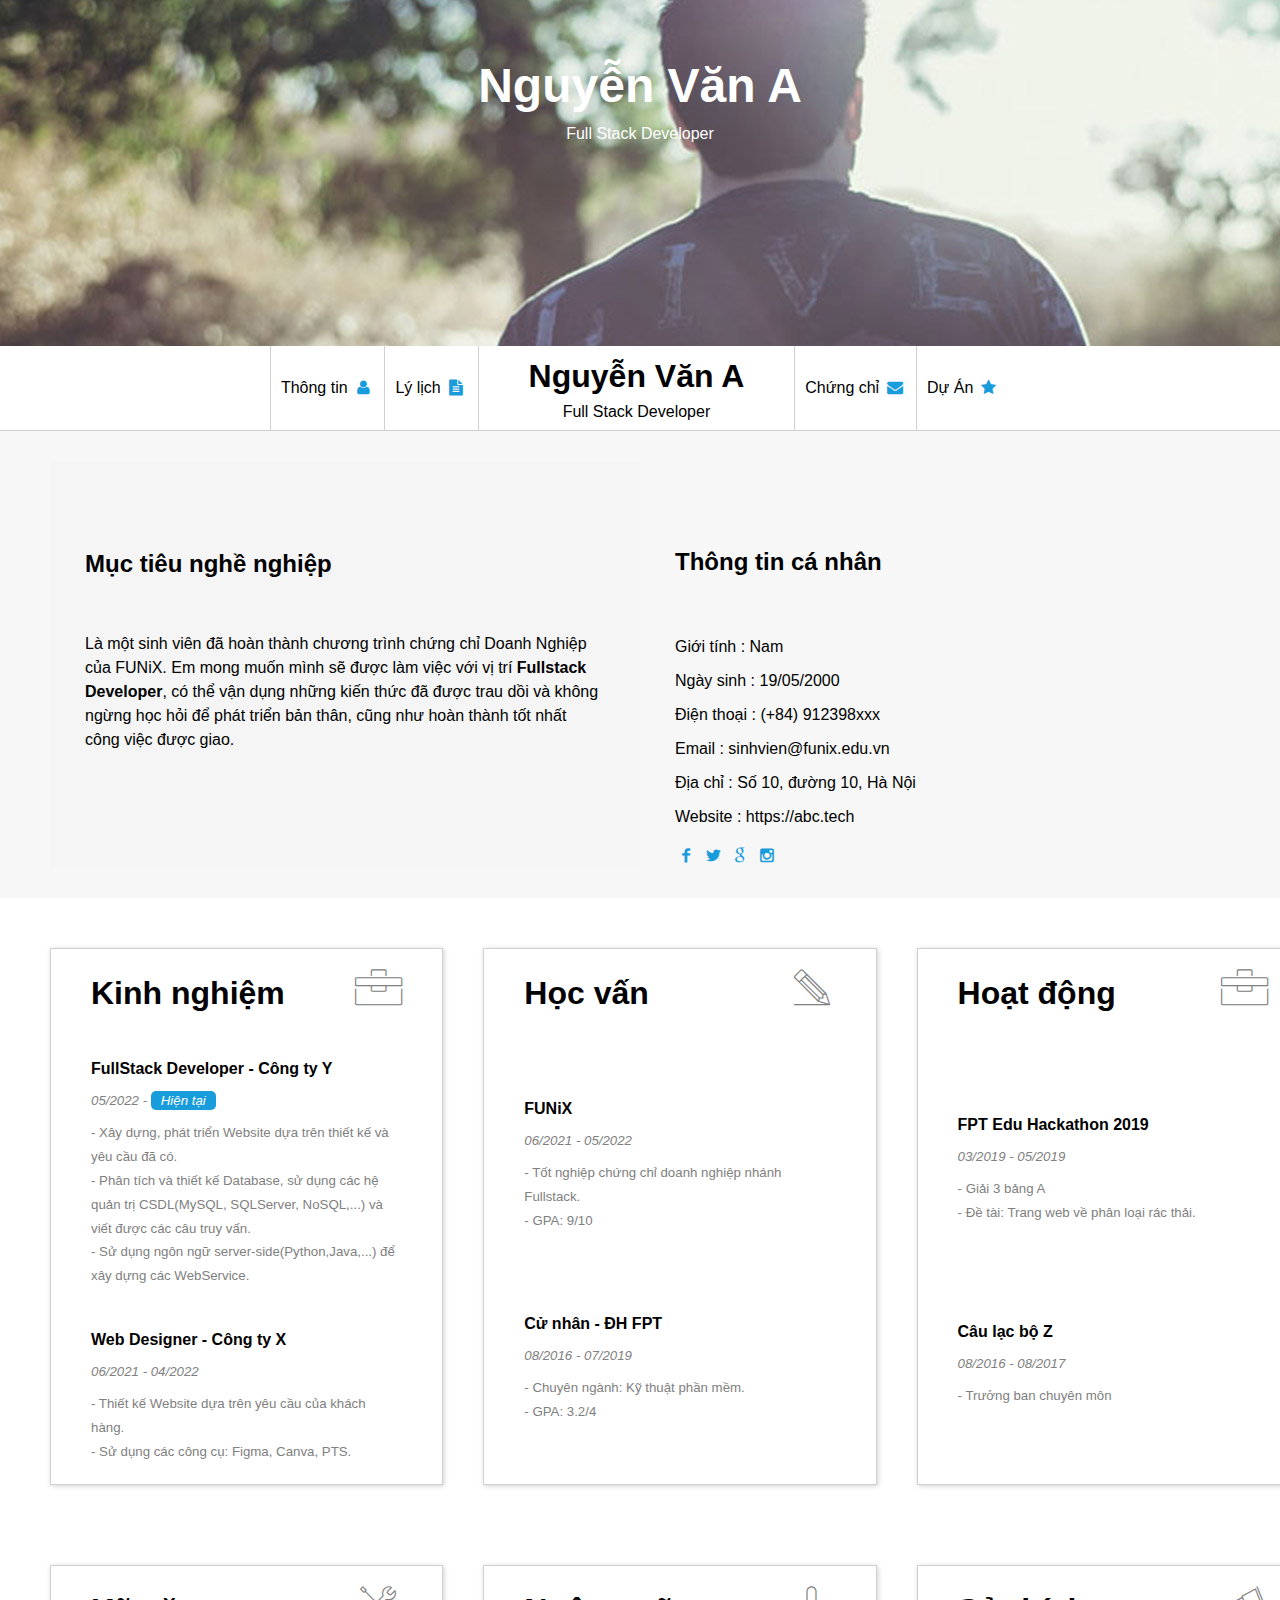
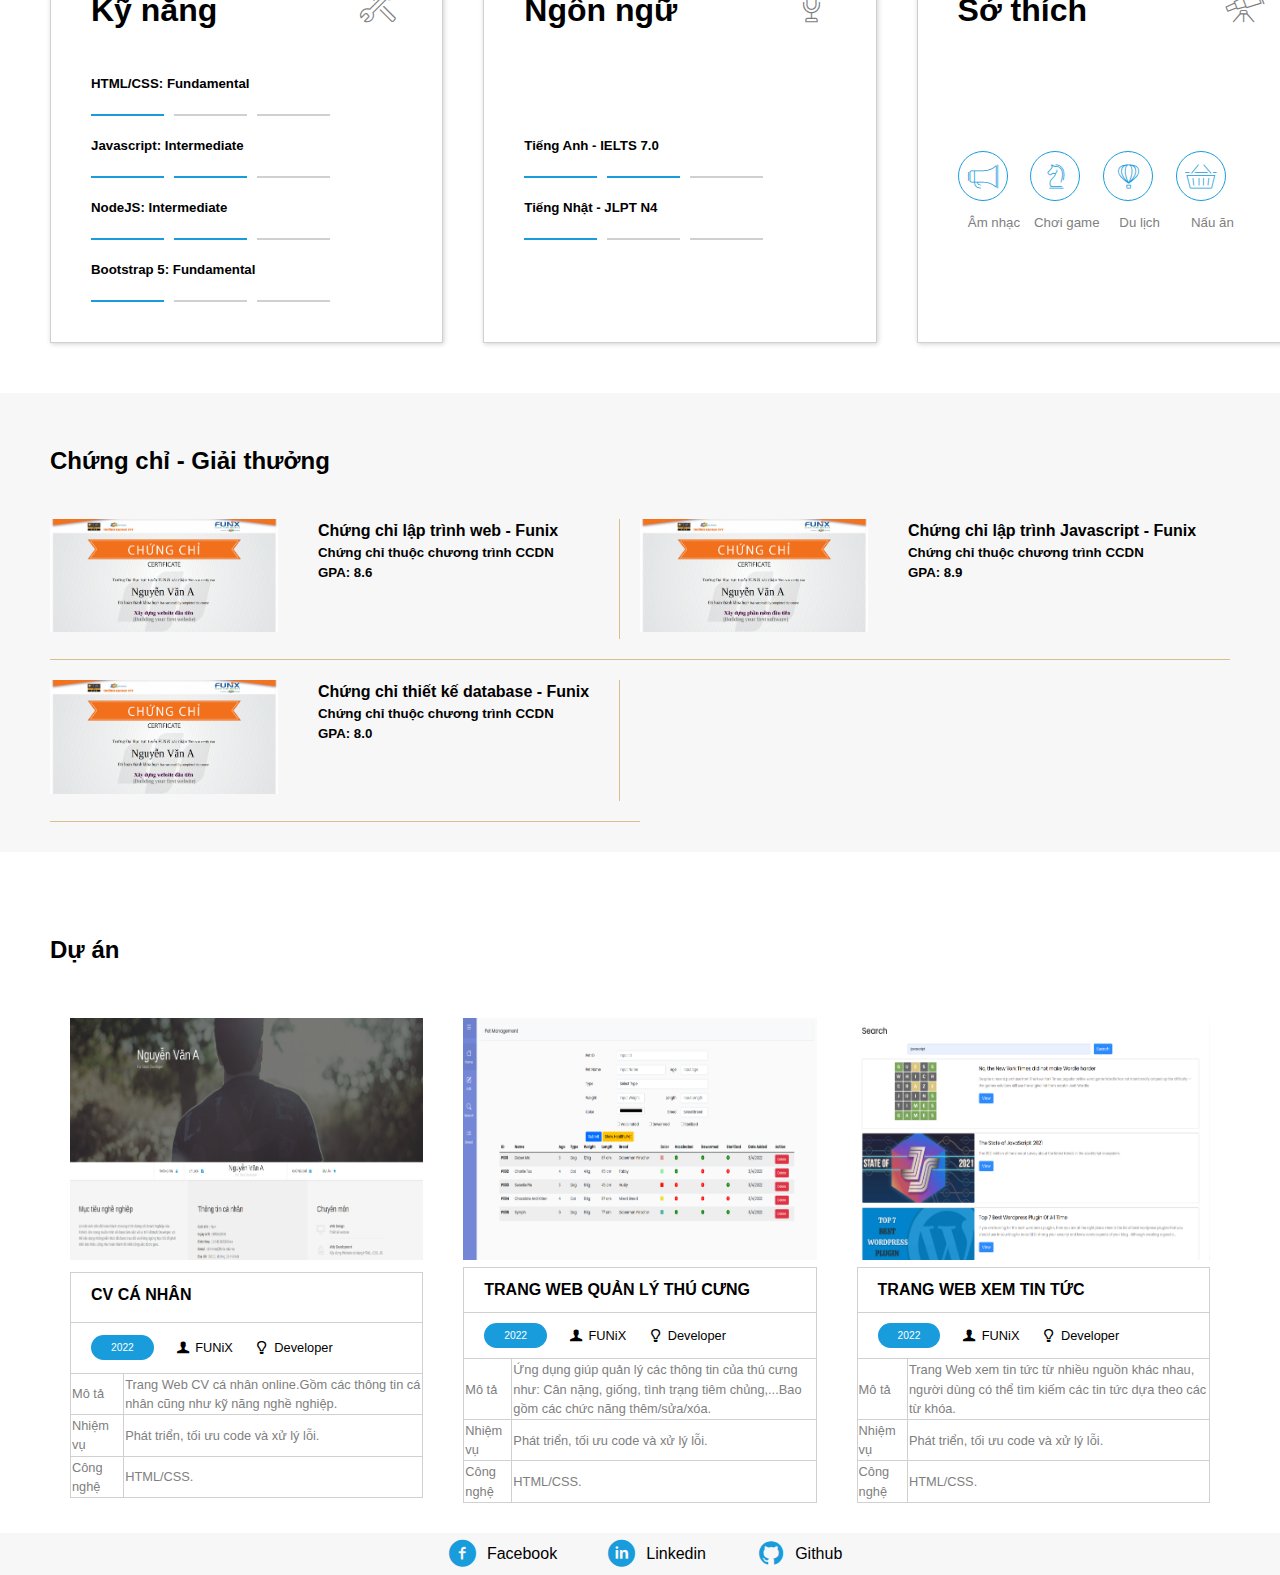
==== commit 248bc459: "Add files via upload" ====
--- a/index.html
+++ b/index.html
@@ -9,9 +9,9 @@
     <link rel="stylesheet" href="./css/tablet.css" />
     <link rel="stylesheet" href="./css/mobile.css" />
     <link
-      href="https://cdn.jsdelivr.net/npm/bootstrap@5.0.2/dist/css/bootstrap.min.css"
+      href="https://cdn.jsdelivr.net/npm/bootstrap@5.2.3/dist/css/bootstrap.min.css"
       rel="stylesheet"
-      integrity="sha384-EVSTQN3/azprG1Anm3QDgpJLIm9Nao0Yz1ztcQTwFspd3yD65VohhpuuCOmLASjC"
+      integrity="sha384-rbsA2VBKQhggwzxH7pPCaAqO46MgnOM80zW1RWuH61DGLwZJEdK2Kadq2F9CUG65"
       crossorigin="anonymous"
     />
     <title>Assignment 02</title>
@@ -27,7 +27,7 @@
     </div>
     <!-- Nav-bar -->
     <section id="nav-bar">
-      <nav class="container">
+      <nav class="container container-fluid">
         <a href="#">Thông tin <i class="icon-user"></i></a>
         <a href="#">Lý lịch <i class="icon-doc-text-inv"></i></a>
         <div class="name">
@@ -40,7 +40,7 @@
     </section>
     <!-- Target and personnal info -->
     <section id="about" class="bg-grey">
-      <div class="container">
+      <div class="container container-fluid">
         <!-- target -->
         <div id="target">
           <h1 class="section-title">Mục tiêu nghề nghiệp</h1>
@@ -53,7 +53,7 @@
           </p>
         </div>
         <!-- personal-info -->
-        <div id="personal-info" style="margin-top: 20px">
+        <div id="personal-info">
           <h1 class="section-title">Thông tin cá nhân</h1>
           <ul class="mt-40 info">
             <li><span>Giới tính</span> : Nam</li>
@@ -74,7 +74,7 @@
     </section>
     <!-- job-info -->
     <section id="job-info">
-      <div class="container">
+      <div class="container container-fluid container-lg">
         <div class="column-item" style="margin-top: 20px">
           <h1>Kinh nghiệm</h1>
           <i class="ic-toolbox"></i>
@@ -270,7 +270,7 @@
     </section>
     <!-- certificate -->
     <section id="certificate" class="bg-grey">
-      <div class="container">
+      <div class="container container-fluid">
         <h1 class="section-title">Chứng chỉ - Giải thưởng</h1>
         <div class="row-certificate">
           <div class="certificate-item">
@@ -318,7 +318,7 @@
     </section>
     <!-- Project -->
     <section id="project">
-      <div class="container">
+      <div class="container container-fluid">
         <h1 class="section-title">Dự án</h1>
         <div class="row-project">
           <div class="project-item">
@@ -429,7 +429,7 @@
     </section>
     <!-- Footer -->
     <section id="footer" class="bg-grey">
-      <div class="container">
+      <div class="container-fluid">
         <ul>
           <li><i class="icon-facebook-circled"></i>Facebook</li>
           <li><i class="icon-linkedin-circled"></i>Linkedin</li>
@@ -439,8 +439,8 @@
     </section>
     <!-- Javascript -->
     <script
-      src="https://cdn.jsdelivr.net/npm/bootstrap@5.0.2/dist/js/bootstrap.bundle.min.js"
-      integrity="sha384-MrcW6ZMFYlzcLA8Nl+NtUVF0sA7MsXsP1UyJoMp4YLEuNSfAP+JcXn/tWtIaxVXM"
+      src="https://cdn.jsdelivr.net/npm/bootstrap@5.2.3/dist/js/bootstrap.bundle.min.js"
+      integrity="sha384-kenU1KFdBIe4zVF0s0G1M5b4hcpxyD9F7jL+jjXkk+Q2h455rYXK/7HAuoJl+0I4"
       crossorigin="anonymous"
     ></script>
   </body>
--- a/css/laptop.css
+++ b/css/laptop.css
@@ -11,7 +11,7 @@
   }
 
   section .container {
-    width: 1170px;
+    /* width: 1170px; */
     margin: auto;
     display: block;
     padding: 30px 50px;
@@ -88,6 +88,7 @@
   }
   #personal-info {
     padding: 0px 35px;
+    margin-top: 33px;
   }
   h1.section-title {
     font-size: 24px;
@@ -297,4 +298,17 @@
     margin: 0px 5px;
     color: #199cdb;
   }
+  /* digital-cv */
+  .digital-cv {display: grid;
+  grid-template-columns: 2fr 1fr 1fr;
+  grid-auto-rows: auto 1fr;
+grid-gap: 20px 
+;}
+  .time-line{
+    grid-column: 3 / span 2;
+    grid-row: 1/ span 2;
+  }
+  .cv-digi
+  {padding: 20px;}
 }
+
--- a/css/tablet.css
+++ b/css/tablet.css
@@ -1,4 +1,4 @@
-@media only screen and (min-width: 540px) and (max-width: 768px) {
+@media only screen and (min-width: 576px) and (max-width: 768px) {
   * {
     margin: 0px;
     box-sizing: border-box;
@@ -7,6 +7,7 @@
   }
   .container {
     width: 100%;
+    
   }
 
   .bg-grey {
@@ -14,10 +15,11 @@
   }
 
   section .container {
-    width: 100%;
+    /* width: 100%; */
     margin: auto;
     display: block;
-    padding: 30px 50px;
+    padding: 30px 20px;
+    max-width: 768px;
   }
   /* Banner */
   .name-banner {
@@ -78,10 +80,11 @@
   }
   #target {
     background-color: #f5f5f5;
-    padding: 35px;
+    padding: 15px;
   }
   #personal-info {
-    padding: 0px 35px;
+    padding: 0px 15px;
+    margin-top: 16px;
   }
   h1.section-title {
     font-size: 24px;
@@ -291,4 +294,17 @@
     margin: 0px 5px;
     color: #199cdb;
   }
+  /* digital-cv 
+  .digital-cv {display: grid;
+    grid-template-columns: 1fr;
+    grid-template-rows: auto;
+  grid-gap: 20px 
+  ;}
+    .time-line{
+      grid-column: 3 / span 2;
+      grid-row: 1/ span 2;
+    }
+    .cv-digi
+    {padding: 20px;}*/
 }
+
--- a/css/mobile.css
+++ b/css/mobile.css
@@ -1,4 +1,4 @@
-@media only screen and (max-width: 540px) {
+@media only screen and (max-width: 576px) {
   * {
     margin: 0px;
     box-sizing: border-box;
@@ -73,6 +73,7 @@
 
   #about .container {
     display: flex;
+    padding: 10px 10px;
   }
 
   #target,
@@ -81,10 +82,11 @@
   }
   #target {
     background-color: #f5f5f5;
-    padding: 0px 5px 0px 5px;
+    padding: 0px 10px 0px 5px;
   }
   #personal-info {
-    padding: 0px 0px 0px 5px;
+    padding: 0px 0px 0px 10px;
+    
   }
   h1.section-title {
     font-size: 24px;
@@ -295,4 +297,17 @@
     margin: 0px 5px;
     color: #199cdb;
   }
+  /* digital-cv */
+  .digital-cv {display: grid;
+    grid-template-columns: 1fr;
+    
+  grid-gap: 20px 
+  ;}
+    .time-line{
+      grid-column: 3 / span 2;
+      grid-row: 1/ span 2;
+    }
+    .cv-digi
+    {padding: 20px;
+    border-color: blue;}
 }
